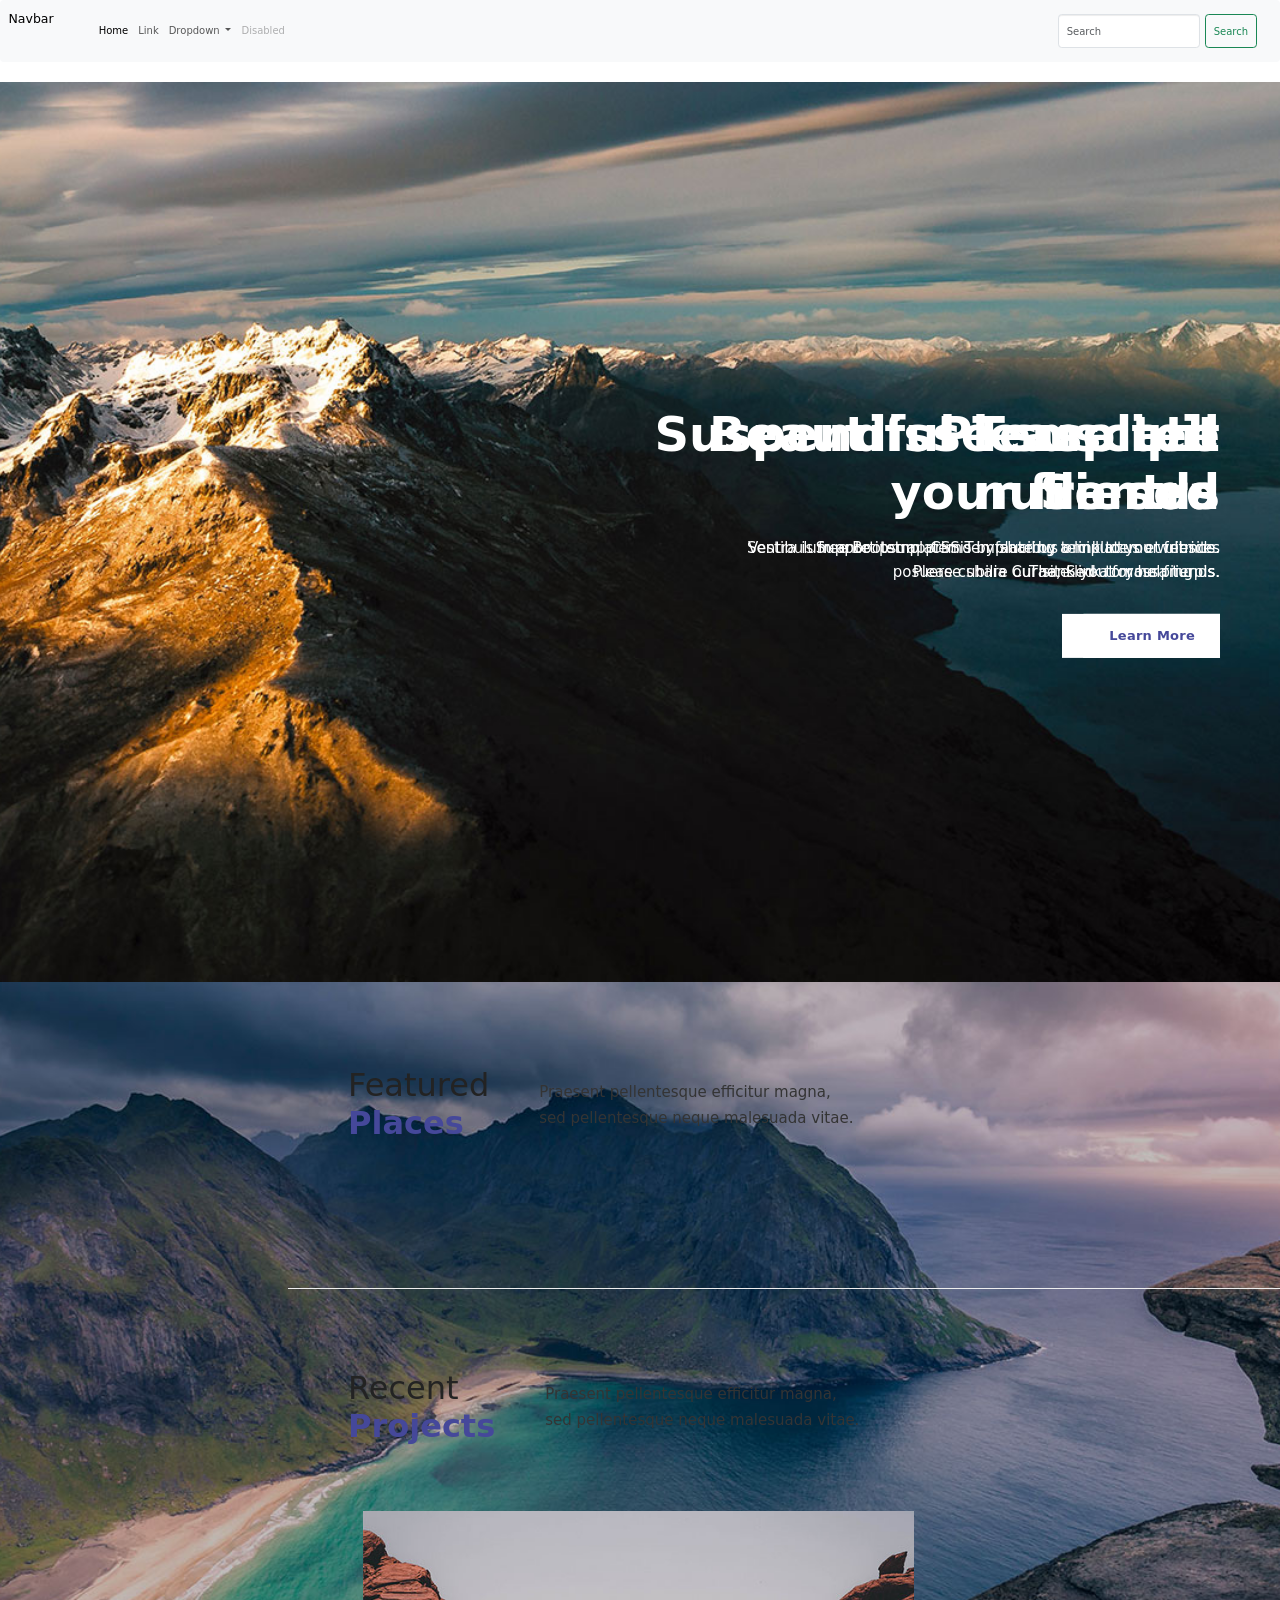
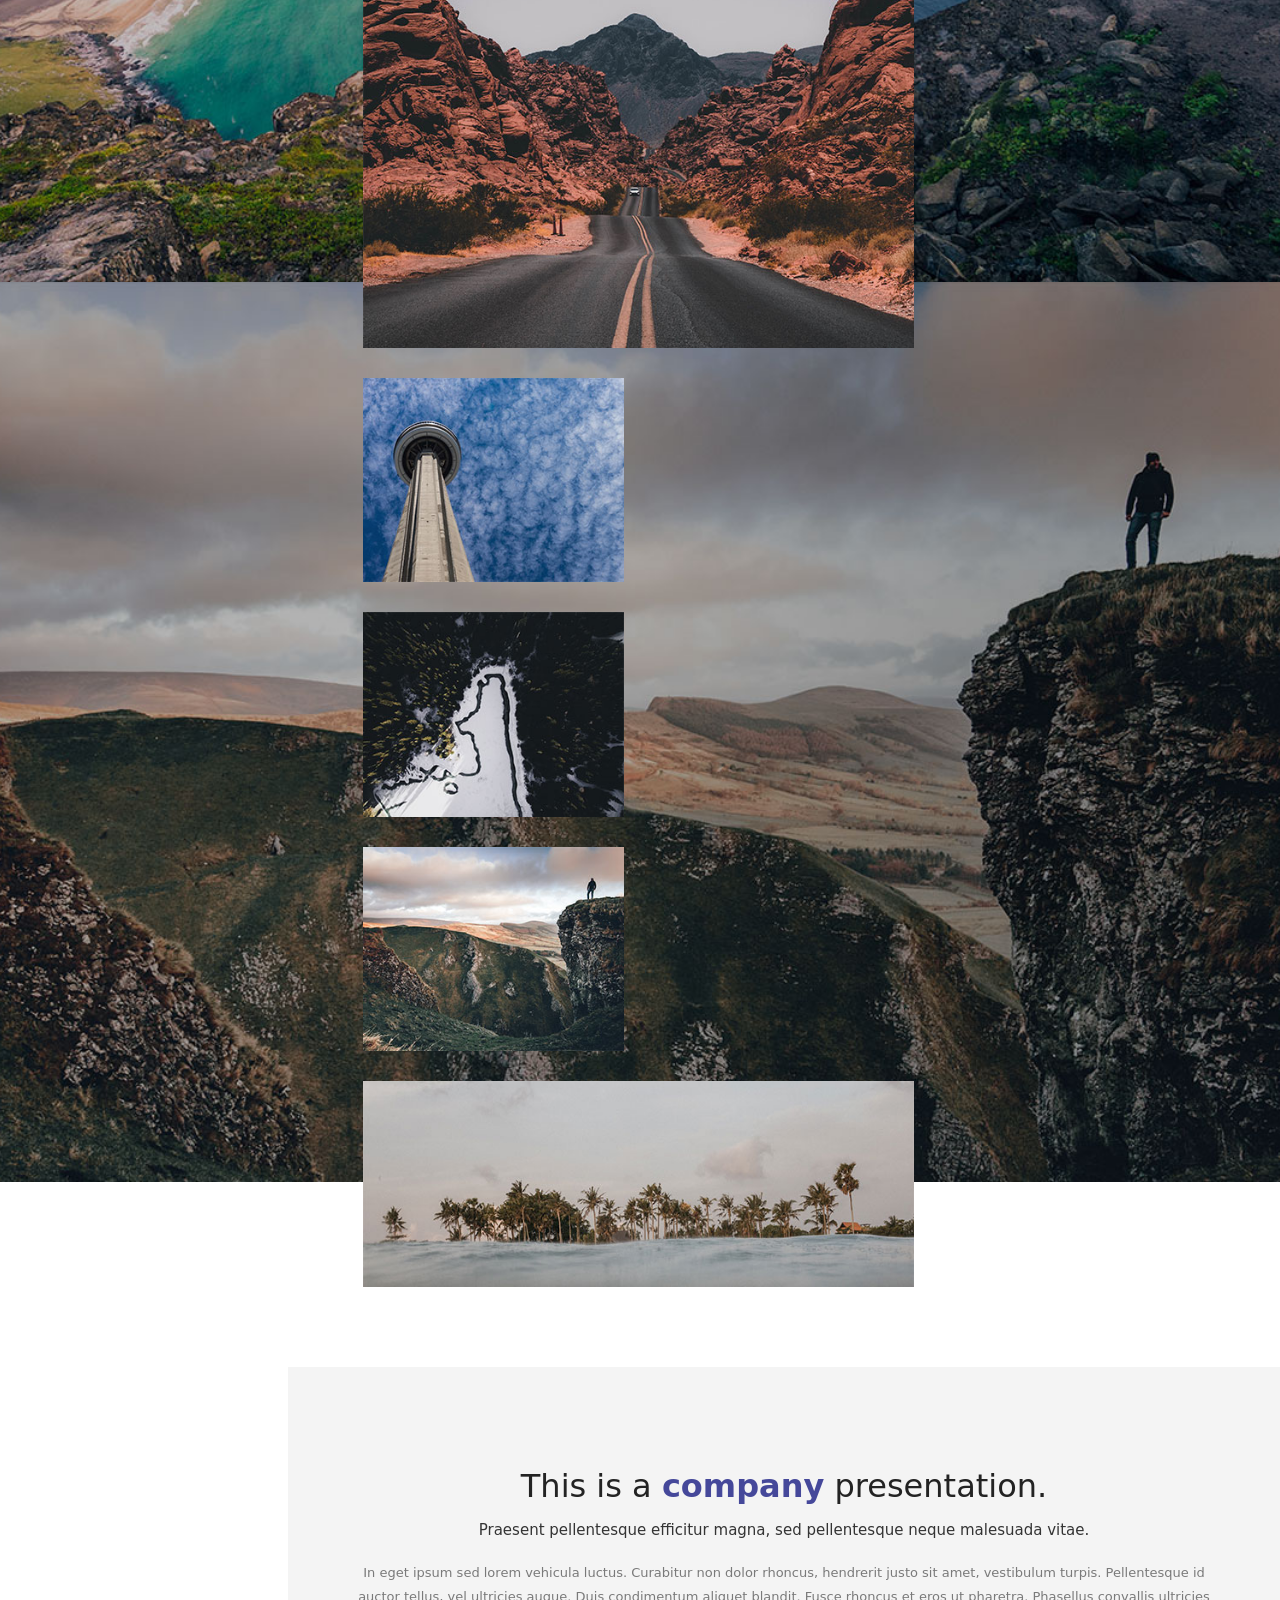
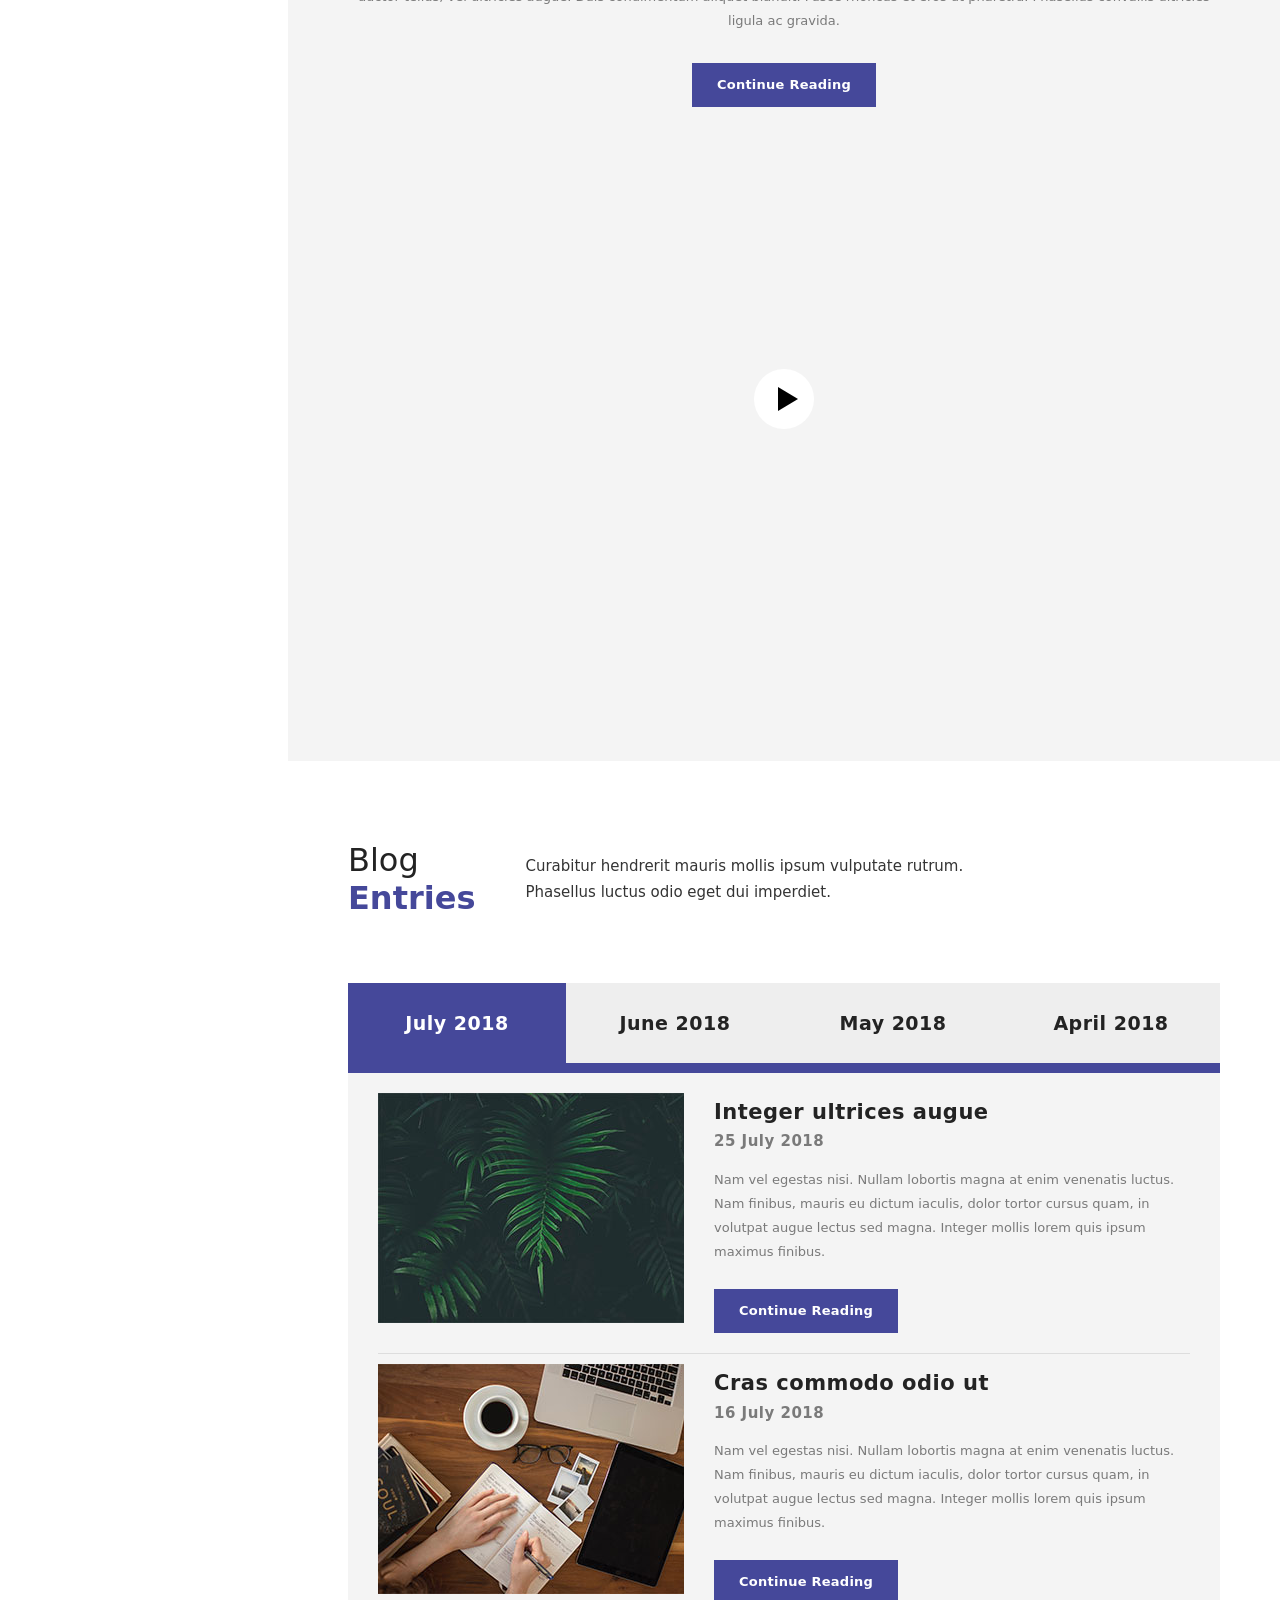
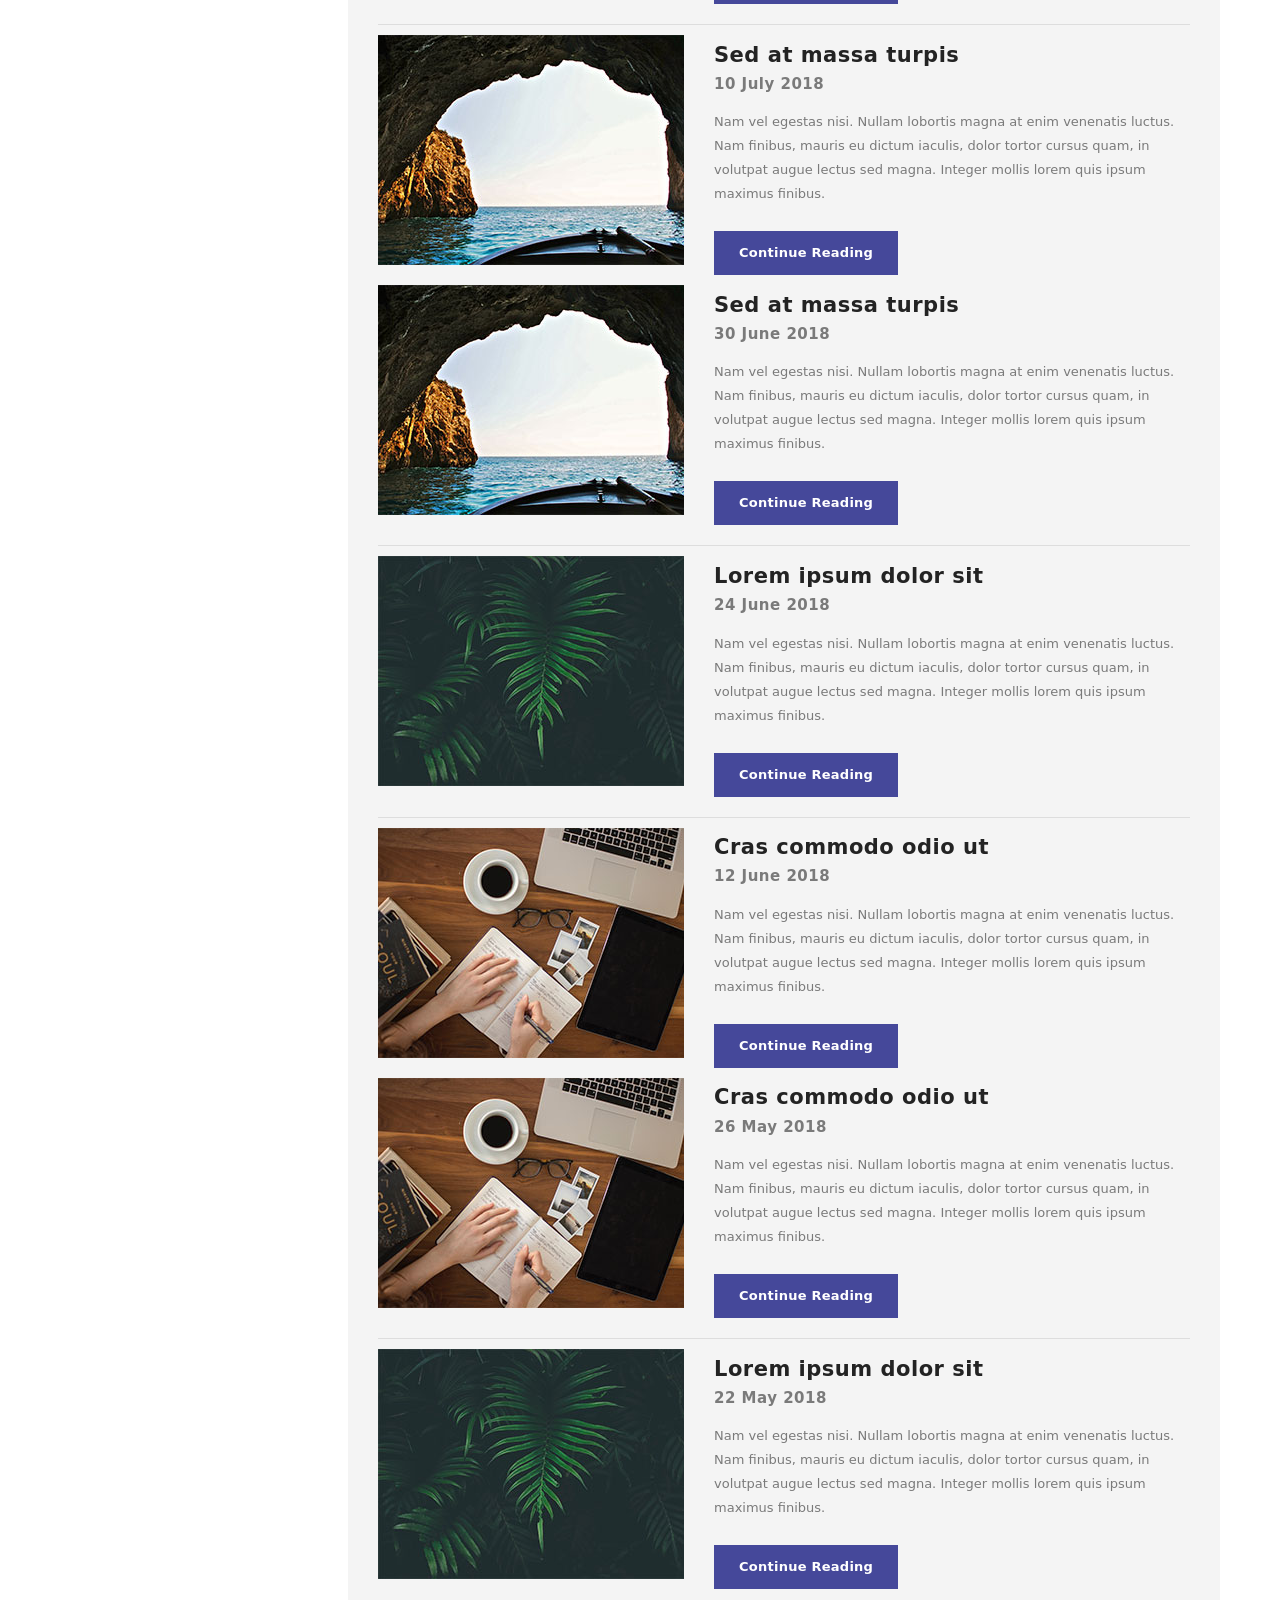
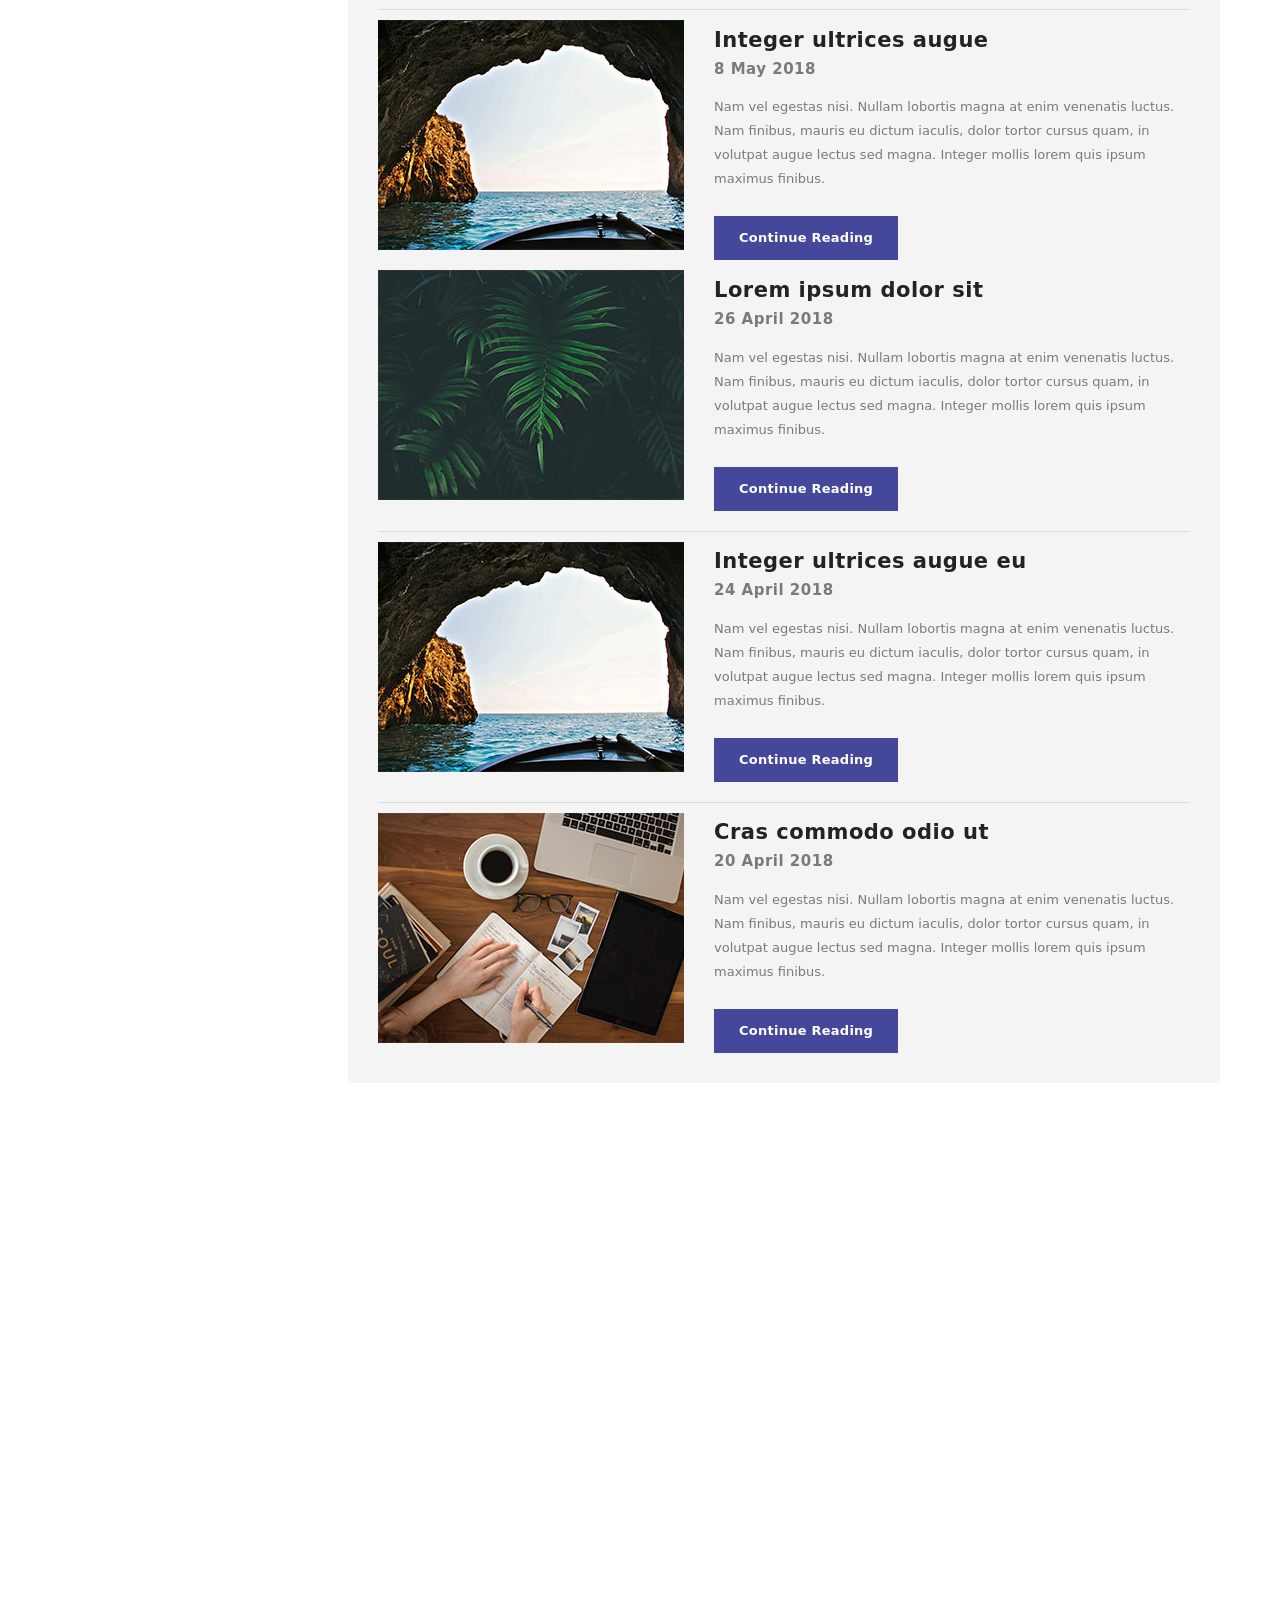
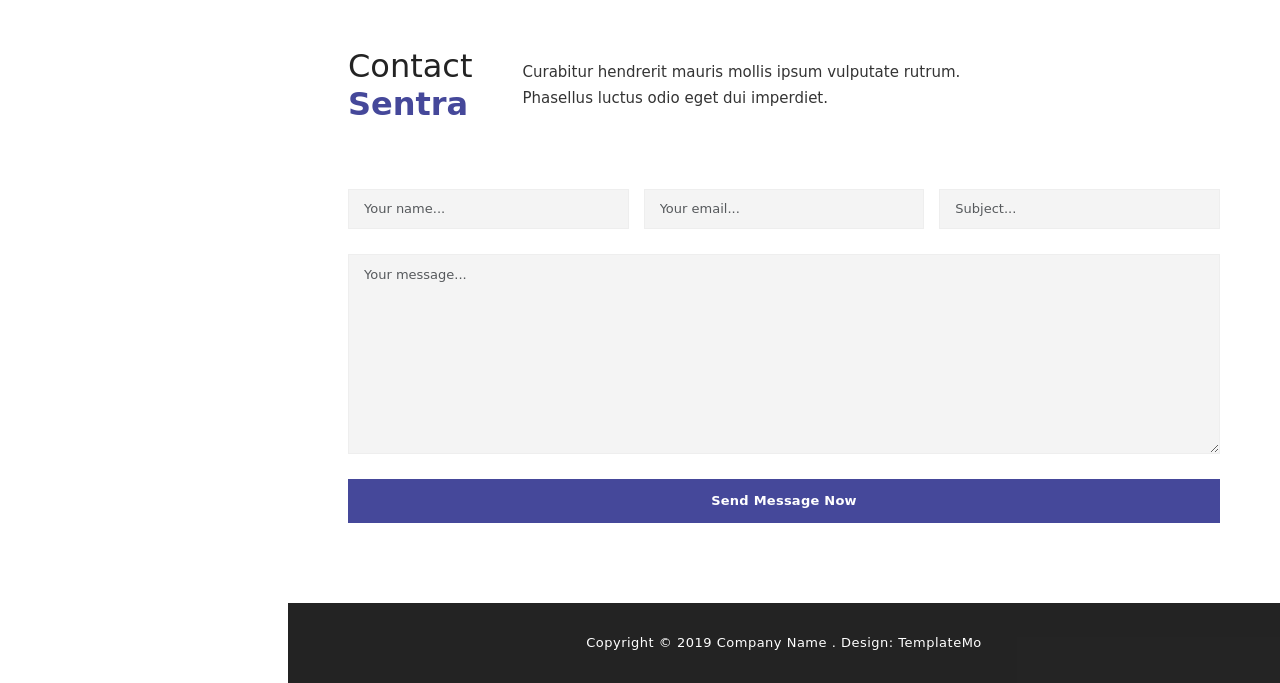
==== index.html @ 62119ff2 "new" ====
<!DOCTYPE html>
<html>
    <head>
        <meta charset="utf-8">
        <meta http-equiv="X-UA-Compatible" content="IE=edge,chrome=1">
        <title>Sentra MK THEME</title>
        <link rel="shortcut icon" href="./batman-6-16.ico" type="image/x-icon">
        <meta name="description" content="">
        <meta name="viewport" content="width=device-width, initial-scale=1">
        <link rel="apple-touch-icon" href="apple-touch-icon.png">

        <link rel="stylesheet" href="css/bootstrap.min.css">
        <link rel="stylesheet" href="css/bootstrap-theme.min.css">
        <link rel="stylesheet" href="css/fontAwesome.css">
        <link rel="stylesheet" href="css/light-box.css">
        <link rel="stylesheet" href="css/owl-carousel.css">
        <link rel="stylesheet" href="css/templatemo-style.css">

        <link href="https://fonts.googleapis.com/css?family=Open+Sans:300,400,600,700,800" rel="stylesheet">
        <link href="https://cdn.jsdelivr.net/npm/bootstrap@5.1.3/dist/css/bootstrap.min.css" rel="stylesheet" integrity="sha384-1BmE4kWBq78iYhFldvKuhfTAU6auU8tT94WrHftjDbrCEXSU1oBoqyl2QvZ6jIW3" crossorigin="anonymous">

        <script src="js/vendor/modernizr-2.8.3-respond-1.4.2.min.js"></script>
    </head>

<body>


    <nav class="navbar navbar-expand-lg navbar-light bg-light">
        <div class="container-fluid">
          <a class="navbar-brand" href="#">Navbar</a>
          <button class="navbar-toggler" type="button" data-bs-toggle="collapse" data-bs-target="#navbarSupportedContent" aria-controls="navbarSupportedContent" aria-expanded="false" aria-label="Toggle navigation">
            <span class="navbar-toggler-icon"></span>
          </button>
          <div class="collapse navbar-collapse" id="navbarSupportedContent">
            <ul class="navbar-nav me-auto mb-2 mb-lg-0">
              <li class="nav-item">
                <a class="nav-link active" aria-current="page" href="#">Home</a>
              </li>
              <li class="nav-item">
                <a class="nav-link" href="#">Link</a>
              </li>
              <li class="nav-item dropdown">
                <a class="nav-link dropdown-toggle" href="#" id="navbarDropdown" role="button" data-bs-toggle="dropdown" aria-expanded="false">
                  Dropdown
                </a>
                <ul class="dropdown-menu" aria-labelledby="navbarDropdown">
                  <li><a class="dropdown-item" href="#">Action</a></li>
                  <li><a class="dropdown-item" href="#">Another action</a></li>
                  <li><hr class="dropdown-divider"></li>
                  <li><a class="dropdown-item" href="#">Something else here</a></li>
                </ul>
              </li>
              <li class="nav-item">
                <a class="nav-link disabled">Disabled</a>
              </li>
            </ul>
            <form class="d-flex">
              <input class="form-control me-2" type="search" placeholder="Search" aria-label="Search">
              <button class="btn btn-outline-success" type="submit">Search</button>
            </form>
          </div>
        </div>
      </nav>

        <div class="slider">
            <div class="Modern-Slider content-section" id="top">
                <!-- Item -->
                <div class="item item-1">
                    <div class="img-fill">
                    <div class="image"></div>
                    <div class="info">
                        <div>
                          <h1>Beautiful Template<br>Sentra</h1>
                          <p>Sentra is free Bootstrap CSS Template by templatemo website.<br>
                          	Please share our site link to your friends.</p>
                          <div class="white-button button">
                              <a href="#featured">Discover More</a>
                          </div>
                        </div>
                        </div>
                    </div>
                </div>
                <!-- // Item -->
                <!-- Item -->
                <div class="item item-2">
                    <div class="img-fill">
                        <div class="image"></div>
                        <div class="info">
                        <div>
                          <h1>Please tell <br>your friends</h1>
                          <p>Support templatemo by sharing a link to your friends.
							<br>Thank you for helping us.</p>
                          
                          <div class="white-button button">
                              <a href="#featured">Share More</a>
                          </div>
                        </div>
                        </div>
                    </div>
                </div>
                <!-- // Item -->
                <!-- Item -->
                <div class="item item-3">
                    <div class="img-fill">
                        <div class="image"></div>
                        <div class="info">
                        <div>
                          <h1>Suspendisse suscipit<br>nulla sed</h1>
                          <p>Vestibulum ante ipsum primis in faucibus orci luctus et ultrices <br>posuere cubilia Curae; Sed at massa turpis.</p>
                          
                          <div class="white-button button">
                              <a href="#featured">Learn More</a>
                          </div>
                        </div>
                        </div>
                    </div>
                </div>
                <!-- // Item -->
            </div>
        </div>


        <div class="page-content">
            <section id="featured" class="content-section">
                <div class="section-heading">
                    <h1>Featured<br><em>Places</em></h1>
                    <p>Praesent pellentesque efficitur magna, 
                    <br>sed pellentesque neque malesuada vitae.</p>
                </div>
                <div class="section-content">
                    <div class="owl-carousel owl-theme">
                        <div class="item">
                            <div class="image">
                                <img src="img/featured_1.jpg" alt="">
                                <div class="featured-button button">
                                    <a href="#projects">Continue Reading</a>
                                </div>
                            </div>
                            <div class="text-content">
                                <h4>Lorem ipsum dolor</h4>
                                <span>Proin et sapien</span>
                                <p>#1 You are allowed to use Sentra Template for your business or client websites. You can use it for commercial or non-commercial or educational purposes.</p>
                            </div>
                        </div>
                        <div class="item">
                            <div class="image">
                                <img src="img/featured_2.jpg" alt="">
                                <div class="featured-button button">
                                    <a href="#projects">Continue Reading</a>
                                </div>
                            </div>
                            <div class="text-content">
                                <h4>Phasellus a lacus ac odio</h4>
                                <span>Maximus</span>
                                <p>#2 You are NOT allowed to re-distribute this on any template website. You <strong>can post</strong> a screenshot and a link back to original template page on your blog or site. Thank you.</p>
                            </div>
                        </div>
                        <div class="item">
                            <div class="image">
                                <img src="img/featured_3.jpg" alt="">
                                <div class="featured-button button">
                                    <a href="#projects">Continue Reading</a>
                                </div>
                            </div>
                            <div class="text-content">
                                <h4>Proin sit amet fringilla</h4>
                                <span>Vulputate</span>
                                <p>#3 Aliquam mollis lacus eget metus efficitur lobortis. Suspendisse libero lacus, accumsan vitae commodo tristique, luctus gravida metus.</p>
                            </div>
                        </div>
                        <div class="item">
                            <div class="image">
                                <img src="img/featured_2.jpg" alt="">
                                <div class="featured-button button">
                                    <a href="#projects">Continue Reading</a>
                                </div>
                            </div>
                            <div class="text-content">
                                <h4>In volutpat augue lectus</h4>
                                <span>Elementum</span>
                                <p>#4 Aliquam mollis lacus eget metus efficitur lobortis. Suspendisse libero lacus, accumsan vitae commodo tristique, luctus gravida metus.</p>
                            </div>
                        </div>
                        <div class="item">
                            <div class="image">
                                <img src="img/featured_1.jpg" alt="">
                                <div class="featured-button button">
                                    <a href="#projects">Continue Reading</a>
                                </div>
                            </div>
                            <div class="text-content">
                                <h4>Cras commodo odio</h4>
                                <span>Aliquam</span>
                                <p>#5 Mauris lacinia pretium libero, ut tincidunt lacus molestie ornare. Phasellus a facilisis erat. Praesent eleifend nibh mauris, quis sodales lorem convallis pulvinar.</p>
                            </div>
                        </div>
                        <div class="item">
                            <div class="image">
                                <img src="img/featured_3.jpg" alt="">
                                <div class="featured-button button">
                                    <a href="#projects">Continue Reading</a>
                                </div>
                            </div>
                            <div class="text-content">
                                <h4>Sed at massa turpis</h4>
                                <span>Curabitur</span>
                                <p>#6 Vestibulum tincidunt ornare ligula vel molestie. Curabitur hendrerit mauris mollis ipsum vulputate rutrum. Phasellus luctus odio eget dui imperdiet.</p>
                            </div>
                        </div>
                        <div class="item">
                            <div class="image">
                                <img src="img/featured_2.jpg" alt="">
                                <div class="featured-button button">
                                    <a href="#projects">Continue Reading</a>
                                </div>
                            </div>
                            <div class="text-content">
                                <h4>Aliquam mollis lacus</h4>
                                <span>Suspendisse</span>
                                <p>#7 Suspendisse suscipit nulla sed nisl fermentum, auctor suscipit nunc rhoncus. Proin faucibus metus diam, nec hendrerit purus pharetra in.</p>
                            </div>
                        </div>
                        <div class="item">
                            <div class="image">
                                <img src="img/featured_1.jpg" alt="">
                                <div class="featured-button button">
                                    <a href="#projects">Continue Reading</a>
                                </div>
                            </div>
                            <div class="text-content">
                                <h4>Mauris lacinia pretium</h4>
                                <span>Vestibulum</span>
                                <p>#8 Suspendisse suscipit nulla sed nisl fermentum, auctor suscipit nunc rhoncus. Proin faucibus metus diam, nec hendrerit purus pharetra in.</p>
                            </div>
                        </div>
                        <div class="item">
                            <div class="image">
                                <img src="img/featured_3.jpg" alt="">
                                <div class="featured-button button">
                                    <a href="#projects">Continue Reading</a>
                                </div>
                            </div>
                            <div class="text-content">
                                <h4>Proin sit amet fringilla erat</h4>
                                <span>Convallis</span>
                                <p>#9 Suspendisse suscipit nulla sed nisl fermentum, auctor suscipit nunc rhoncus. Proin faucibus metus diam, nec hendrerit purus pharetra in.</p>
                            </div>
                        </div>
                    </div>
                </div>
            </section>
            <section id="projects" class="content-section">
                <div class="section-heading">
                    <h1>Recent<br><em>Projects</em></h1>
                    <p>Praesent pellentesque efficitur magna, 
                    <br>sed pellentesque neque malesuada vitae.</p>
                </div>
                <div class="section-content">
                    <div class="masonry">
                        <div class="row">
                            <div class="item">
                                <div class="col-md-8">
                                    <a href="img/portfolio_big_1.jpg" data-lightbox="image"><img src="img/portfolio_1.jpg" alt="image 1"></a>
                                </div>
                            </div>
                            <div class="item second-item">
                                <div class="col-md-4">
                                    <a href="img/portfolio_big_2.jpg" data-lightbox="image"><img src="img/portfolio_2.jpg" alt="image 2"></a>
                                </div>
                            </div>
                            <div class="item">
                                <div class="col-md-4">
                                    <a href="img/portfolio_big_3.jpg" data-lightbox="image"><img src="img/portfolio_3.jpg" alt="image 3"></a>
                                </div>
                            </div>
                            <div class="item">
                                <div class="col-md-4">
                                    <a href="img/portfolio_big_4.jpg" data-lightbox="image"><img src="img/portfolio_4.jpg" alt="image 4"></a>
                                </div>
                            </div>
                            <div class="item">
                                <div class="col-md-8">
                                    <a href="img/portfolio_big_5.jpg" data-lightbox="image"><img src="img/portfolio_5.jpg" alt="image 5"></a>
                                </div>
                            </div>
                        </div>
                    </div>
                </div>            
            </section>
            <section id="video" class="content-section">
                <div class="row">
                    <div class="col-md-12">
                        <div class="section-heading">
                            <h1>This is a <em>company</em> presentation.</h1>
                            <p>Praesent pellentesque efficitur magna, sed pellentesque neque malesuada vitae.</p>
                        </div>
                        <div class="text-content">
                            <p>In eget ipsum sed lorem vehicula luctus. Curabitur non dolor rhoncus, hendrerit justo sit amet, vestibulum turpis. Pellentesque id auctor tellus, vel ultricies augue. Duis condimentum aliquet blandit. Fusce rhoncus et eros ut pharetra. Phasellus convallis ultricies ligula ac gravida.</p>
                        </div>
                        <div class="accent-button button">
                            <a href="#blog">Continue Reading</a>
                        </div>
                    </div>
                    <div class="col-md-12">
                        <div class="box-video">
                            <div class="bg-video" style="background-image: url(https://unsplash.imgix.net/photo-1425036458755-dc303a604201?fit=crop&fm=jpg&q=75&w=1000);">
                                <div class="bt-play">Play</div>
                            </div>
                            <div class="video-container">
                                <iframe width="100%" height="520" src="https://www.youtube.com/embed/j-_7Ub-Zkow?rel=0&amp;showinfo=0" frameborder="0" allowfullscreen="allowfullscreen"></iframe>
                            </div>
                        </div>
                    </div>
                </div>
            </section>
            <section id="blog" class="content-section">
                <div class="section-heading">
                    <h1>Blog<br><em>Entries</em></h1>
                    <p>Curabitur hendrerit mauris mollis ipsum vulputate rutrum. 
                    <br>Phasellus luctus odio eget dui imperdiet.</p>
                </div>
                <div class="section-content">
                    <div class="tabs-content">
                        <div class="wrapper">
                            <ul class="tabs clearfix" data-tabgroup="first-tab-group">
                              <li><a href="#tab1" class="active">July 2018</a></li>
                              <li><a href="#tab2">June 2018</a></li>
                              <li><a href="#tab3">May 2018</a></li>
                              <li><a href="#tab4">April 2018</a></li>
                            </ul>
                            <section id="first-tab-group" class="tabgroup">
                                <div id="tab1">
                                    <ul>
                                        <li>
                                            <div class="item">
                                                <img src="img/blog_1.jpg" alt="">
                                                <div class="text-content">
                                                    <h4>Integer ultrices augue</h4>
                                                    <span>25 July 2018</span>
                                                    <p>Nam vel egestas nisi. Nullam lobortis magna at enim venenatis luctus. Nam finibus, mauris eu dictum iaculis, dolor tortor cursus quam, in volutpat augue lectus sed magna. Integer mollis lorem quis ipsum maximus finibus.</p>
                                                    
                                                    <div class="accent-button button">
                                                        <a href="#contact">Continue Reading</a>
                                                    </div>
                                                </div>
                                            </div>
                                        </li>
                                        <li>
                                            <div class="item">
                                                <img src="img/blog_2.jpg" alt="">
                                                <div class="text-content">
                                                    <h4>Cras commodo odio ut</h4>
                                                    <span>16 July 2018</span>
                                                    <p>Nam vel egestas nisi. Nullam lobortis magna at enim venenatis luctus. Nam finibus, mauris eu dictum iaculis, dolor tortor cursus quam, in volutpat augue lectus sed magna. Integer mollis lorem quis ipsum maximus finibus.</p>
                                                    
                                                    <div class="accent-button button">
                                                        <a href="#contact">Continue Reading</a>
                                                    </div>
                                                </div>
                                            </div>
                                        </li>
                                        <li>
                                            <div class="item">
                                                <img src="img/blog_3.jpg" alt="">
                                                <div class="text-content">
                                                    <h4>Sed at massa turpis</h4>
                                                    <span>10 July 2018</span>
                                                    <p>Nam vel egestas nisi. Nullam lobortis magna at enim venenatis luctus. Nam finibus, mauris eu dictum iaculis, dolor tortor cursus quam, in volutpat augue lectus sed magna. Integer mollis lorem quis ipsum maximus finibus.</p>
                                                    
                                                    <div class="accent-button button">
                                                        <a href="#contact">Continue Reading</a>
                                                    </div>
                                                </div>
                                            </div>
                                        </li>
                                    </ul>
                                </div>
                                <div id="tab2">
                                    <ul>
                                        <li>
                                            <div class="item">
                                                <img src="img/blog_3.jpg" alt="">
                                                <div class="text-content">
                                                    <h4>Sed at massa turpis</h4>
                                                    <span>30 June 2018</span>
                                                    <p>Nam vel egestas nisi. Nullam lobortis magna at enim venenatis luctus. Nam finibus, mauris eu dictum iaculis, dolor tortor cursus quam, in volutpat augue lectus sed magna. Integer mollis lorem quis ipsum maximus finibus.</p>
                                                    
                                                    <div class="accent-button button">
                                                        <a href="#contact">Continue Reading</a>
                                                    </div>
                                                </div>
                                            </div>
                                        </li>
                                        <li>
                                            <div class="item">
                                                <img src="img/blog_1.jpg" alt="">
                                                <div class="text-content">
                                                    <h4>Lorem ipsum dolor sit</h4>
                                                    <span>24 June 2018</span>
                                                    <p>Nam vel egestas nisi. Nullam lobortis magna at enim venenatis luctus. Nam finibus, mauris eu dictum iaculis, dolor tortor cursus quam, in volutpat augue lectus sed magna. Integer mollis lorem quis ipsum maximus finibus.</p>
                                                    
                                                    <div class="accent-button button">
                                                        <a href="#contact">Continue Reading</a>
                                                    </div>
                                                </div>
                                            </div>
                                        </li>
                                        <li>
                                            <div class="item">
                                                <img src="img/blog_2.jpg" alt="">
                                                <div class="text-content">
                                                    <h4>Cras commodo odio ut</h4>
                                                    <span>12 June 2018</span>
                                                    <p>Nam vel egestas nisi. Nullam lobortis magna at enim venenatis luctus. Nam finibus, mauris eu dictum iaculis, dolor tortor cursus quam, in volutpat augue lectus sed magna. Integer mollis lorem quis ipsum maximus finibus.</p>
                                                    
                                                    <div class="accent-button button">
                                                        <a href="#contact">Continue Reading</a>
                                                    </div>
                                                </div>
                                            </div>
                                        </li>
                                    </ul>
                                </div>
                                <div id="tab3">
                                    <ul>
                                        <li>
                                            <div class="item">
                                                <img src="img/blog_2.jpg" alt="">
                                                <div class="text-content">
                                                    <h4>Cras commodo odio ut</h4>
                                                    <span>26 May 2018</span>
                                                    <p>Nam vel egestas nisi. Nullam lobortis magna at enim venenatis luctus. Nam finibus, mauris eu dictum iaculis, dolor tortor cursus quam, in volutpat augue lectus sed magna. Integer mollis lorem quis ipsum maximus finibus.</p>
                                                    
                                                    <div class="accent-button button">
                                                        <a href="#contact">Continue Reading</a>
                                                    </div>
                                                </div>
                                            </div>
                                        </li>
                                        <li>
                                            <div class="item">
                                                <img src="img/blog_1.jpg" alt="">
                                                <div class="text-content">
                                                    <h4>Lorem ipsum dolor sit</h4>
                                                    <span>22 May 2018</span>
                                                    <p>Nam vel egestas nisi. Nullam lobortis magna at enim venenatis luctus. Nam finibus, mauris eu dictum iaculis, dolor tortor cursus quam, in volutpat augue lectus sed magna. Integer mollis lorem quis ipsum maximus finibus.</p>
                                                    
                                                    <div class="accent-button button">
                                                        <a href="#contact">Continue Reading</a>
                                                    </div>
                                                </div>
                                            </div>
                                        </li>
                                        <li>
                                            <div class="item">
                                                <img src="img/blog_3.jpg" alt="">
                                                <div class="text-content">
                                                    <h4>Integer ultrices augue</h4>
                                                    <span>8 May 2018</span>
                                                    <p>Nam vel egestas nisi. Nullam lobortis magna at enim venenatis luctus. Nam finibus, mauris eu dictum iaculis, dolor tortor cursus quam, in volutpat augue lectus sed magna. Integer mollis lorem quis ipsum maximus finibus.</p>
                                                    
                                                    <div class="accent-button button">
                                                        <a href="#contact">Continue Reading</a>
                                                    </div>
                                                </div>
                                            </div>
                                        </li>
                                    </ul>
                                </div>
                                <div id="tab4">
                                    <ul>
                                        <li>
                                            <div class="item">
                                                <img src="img/blog_1.jpg" alt="">
                                                <div class="text-content">
                                                    <h4>Lorem ipsum dolor sit</h4>
                                                    <span>26 April 2018</span>
                                                    <p>Nam vel egestas nisi. Nullam lobortis magna at enim venenatis luctus. Nam finibus, mauris eu dictum iaculis, dolor tortor cursus quam, in volutpat augue lectus sed magna. Integer mollis lorem quis ipsum maximus finibus.</p>
                                                    
                                                    <div class="accent-button button">
                                                        <a href="#contact">Continue Reading</a>
                                                    </div>
                                                </div>
                                            </div>
                                        </li>                                
                                        <li>
                                            <div class="item">
                                                <img src="img/blog_3.jpg" alt="">
                                                <div class="text-content">
                                                    <h4>Integer ultrices augue eu</h4>
                                                    <span>24 April 2018</span>
                                                    <p>Nam vel egestas nisi. Nullam lobortis magna at enim venenatis luctus. Nam finibus, mauris eu dictum iaculis, dolor tortor cursus quam, in volutpat augue lectus sed magna. Integer mollis lorem quis ipsum maximus finibus.</p>
                                                    
                                                    <div class="accent-button button">
                                                        <a href="#contact">Continue Reading</a>
                                                    </div>
                                                </div>
                                            </div>
                                        </li>
                                        <li>
                                            <div class="item">
                                                <img src="img/blog_2.jpg" alt="">
                                                <div class="text-content">
                                                    <h4>Cras commodo odio ut</h4>
                                                    <span>20 April 2018</span>
                                                    <p>Nam vel egestas nisi. Nullam lobortis magna at enim venenatis luctus. Nam finibus, mauris eu dictum iaculis, dolor tortor cursus quam, in volutpat augue lectus sed magna. Integer mollis lorem quis ipsum maximus finibus.</p>
                                                    
                                                    <div class="accent-button button">
                                                        <a href="#contact">Continue Reading</a>
                                                    </div>
                                                </div>
                                            </div>
                                        </li>
                                    </ul>
                                </div>
                            </section> 
                        </div>
                    </div>
                </div>
            </section>
            <section id="contact" class="content-section">
                <div id="map">
                
                	<!-- How to change your own map point
                           1. Go to Google Maps
                           2. Click on your location point
                           3. Click "Share" and choose "Embed map" tab
                           4. Copy only URL and paste it within the src="" field below
                    -->
                    <iframe src="https://www.google.com/maps/embed?pb=!1m18!1m12!1m3!1d1197183.8373802372!2d-1.9415093691103689!3d6.781986417238027!2m3!1f0!2f0!3f0!3m2!1i1024!2i768!4f13.1!3m3!1m2!1s0xfdb96f349e85efd%3A0xb8d1e0b88af1f0f5!2sKumasi+Central+Market!5e0!3m2!1sen!2sth!4v1532967884907" width="100%" height="400px" frameborder="0" style="border:0" allowfullscreen></iframe>
                </div>
                <div id="contact-content">
                    <div class="section-heading">
                        <h1>Contact<br><em>Sentra</em></h1>
                        <p>Curabitur hendrerit mauris mollis ipsum vulputate rutrum. 
                        <br>Phasellus luctus odio eget dui imperdiet.</p>
                        
                    </div>
                    <div class="section-content">
                        <form id="contact" action="#" method="post">
                            <div class="row">
                                <div class="col-md-4">
                                  <fieldset>
                                    <input name="name" type="text" class="form-control" id="name" placeholder="Your name..." required="">
                                  </fieldset>
                                </div>
                                <div class="col-md-4">
                                  <fieldset>
                                    <input name="email" type="email" class="form-control" id="email" placeholder="Your email..." required="">
                                  </fieldset>
                                </div>
                                 <div class="col-md-4">
                                  <fieldset>
                                    <input name="subject" type="text" class="form-control" id="subject" placeholder="Subject..." required="">
                                  </fieldset>
                                </div>
                                <div class="col-md-12">
                                  <fieldset>
                                    <textarea name="message" rows="6" class="form-control" id="message" placeholder="Your message..." required=""></textarea>
                                  </fieldset>
                                </div>
                                <div class="col-md-12">
                                  <fieldset>
                                    <button type="submit" id="form-submit" class="btn">Send Message Now</button>
                                  </fieldset>
                                </div>
                            </div>
                        </form>
                    </div>
                </div>
            </section>
            <section class="footer">
                <p>Copyright &copy; 2019 Company Name 
                
                . Design: TemplateMo</p>
            </section>
        </div>

    <script src="https://ajax.googleapis.com/ajax/libs/jquery/1.11.2/jquery.min.js"></script>
    <script>window.jQuery || document.write('<script src="js/vendor/jquery-1.11.2.min.js"><\/script>')</script>

    <script src="js/vendor/bootstrap.min.js"></script>
    
    <script src="js/plugins.js"></script>
    <script src="js/main.js"></script>

    <script>
        // Hide Header on on scroll down
        var didScroll;
        var lastScrollTop = 0;
        var delta = 5;
        var navbarHeight = $('header').outerHeight();

        $(window).scroll(function(event){
            didScroll = true;
        });

        setInterval(function() {
            if (didScroll) {
                hasScrolled();
                didScroll = false;
            }
        }, 250);

        function hasScrolled() {
            var st = $(this).scrollTop();
            
            // Make sure they scroll more than delta
            if(Math.abs(lastScrollTop - st) <= delta)
                return;
            
            // If they scrolled down and are past the navbar, add class .nav-up.
            // This is necessary so you never see what is "behind" the navbar.
            if (st > lastScrollTop && st > navbarHeight){
                // Scroll Down
                $('header').removeClass('nav-down').addClass('nav-up');
            } else {
                // Scroll Up
                if(st + $(window).height() < $(document).height()) {
                    $('header').removeClass('nav-up').addClass('nav-down');
                }
            }
            
            lastScrollTop = st;
        }
    </script>

    <script src="http://ajax.googleapis.com/ajax/libs/jquery/1.10.2/jquery.min.js" type="text/javascript"></script>

</body>


</html>

</html>
---- css/light-box.css ----
/* LIGHT BOX */

body:after {
  content: url(../img/close.png) url(../img/loading.gif) url(../img/prev.png) url(../img/next.png);
  display: none;
}

body.lb-disable-scrolling {
  overflow: hidden;
}

.lightboxOverlay {
  position: absolute;
  top: 0;
  left: 0;
  z-index: 99999;
  background-color: black;
  filter: progid:DXImageTransform.Microsoft.Alpha(Opacity=80);
  opacity: 0.8;
  display: none;
}

.lightbox {
  position: absolute;
  margin-top: 0%;
  left: 0;
  width: 100%;
  z-index: 100000;
  text-align: center;
  line-height: 0;
  font-weight: normal;
}

.lightbox .lb-image {
  display: block;
  height: auto;
  max-width: inherit;
  max-height: none;
  border-radius: 5px;

  /* Image border */
  border: 10px solid white;
}

.lightbox a img {
  border: none;
}

.lb-outerContainer {
  position: relative;
  *zoom: 1;
  width: 250px;
  height: 250px;
  margin: 0 auto;
  border-radius: 4px;

  /* Background color behind image.
     This is visible during transitions. */
  background-color: white;
}

.lb-outerContainer:after {
  content: "";
  display: table;
  clear: both;
}

.lb-loader {
  position: absolute;
  top: 43%;
  left: 0;
  height: 25%;
  width: 100%;
  text-align: center;
  line-height: 0;
}

.lb-cancel {
  display: block;
  width: 32px;
  height: 32px;
  margin: 0 auto;
  background: url(../img/loading.gif) no-repeat;
}

.lb-nav {
  position: absolute;
  top: 0;
  left: 0;
  height: 100%;
  width: 100%;
  z-index: 10;
}

.lb-container > .nav {
  left: 0;
}

.lb-nav a {
  outline: none;
  background-image: url('[data-uri]');
}

.lb-prev, .lb-next {
  height: 100%;
  cursor: pointer;
  display: block;
}

.lb-nav a.lb-prev {
  width: 34%;
  left: 0;
  float: left;
  background: url(../img/prev.png) left 48% no-repeat;
  filter: progid:DXImageTransform.Microsoft.Alpha(Opacity=0);
  opacity: 0;
  -webkit-transition: opacity 0.6s;
  -moz-transition: opacity 0.6s;
  -o-transition: opacity 0.6s;
  transition: opacity 0.6s;
}

.lb-nav a.lb-prev:hover {
  filter: progid:DXImageTransform.Microsoft.Alpha(Opacity=100);
  opacity: 1;
}

.lb-nav a.lb-next {
  width: 64%;
  right: 0;
  float: right;
  background: url(../img/next.png) right 48% no-repeat;
  filter: progid:DXImageTransform.Microsoft.Alpha(Opacity=0);
  opacity: 0;
  -webkit-transition: opacity 0.6s;
  -moz-transition: opacity 0.6s;
  -o-transition: opacity 0.6s;
  transition: opacity 0.6s;
}

.lb-nav a.lb-next:hover {
  filter: progid:DXImageTransform.Microsoft.Alpha(Opacity=100);
  opacity: 1;
}

.lb-dataContainer {
  margin: 0 auto;
  padding-top: 5px;
  *zoom: 1;
  width: 100%;
  -moz-border-radius-bottomleft: 4px;
  -webkit-border-bottom-left-radius: 4px;
  border-bottom-left-radius: 4px;
  -moz-border-radius-bottomright: 4px;
  -webkit-border-bottom-right-radius: 4px;
  border-bottom-right-radius: 4px;
}

.lb-dataContainer:after {
  content: "";
  display: table;
  clear: both;
}

.lb-data {
  padding: 0 4px;
  color: #ccc;
}

.lb-data .lb-details {
  width: 85%;
  float: left;
  text-align: left;
  line-height: 1.1em;
}

.lb-data .lb-caption {
  font-size: 13px;
  font-weight: bold;
  line-height: 1em;
}

.lb-data .lb-caption a {
  color: #4ae;
}

.lb-data .lb-number {
  margin-top: 15px;
  display: block;
  clear: left;
  padding-bottom: 1em;
  font-size: 13px;
  color: #999999;
}

.lb-data .lb-close {
  display: block;
  float: right;
  width: 30px;
  height: 30px;
  background: url(../img/close.png) top right no-repeat;
  text-align: right;
  outline: none;
  filter: progid:DXImageTransform.Microsoft.Alpha(Opacity=70);
  opacity: 0.7;
  -webkit-transition: opacity 0.2s;
  -moz-transition: opacity 0.2s;
  -o-transition: opacity 0.2s;
  transition: opacity 0.2s;
}

.lb-data .lb-close:hover {
  cursor: pointer;
  filter: progid:DXImageTransform.Microsoft.Alpha(Opacity=100);
  opacity: 1;
}
---- css/owl-carousel.css ----
/**
 * Owl Carousel v2.3.1
 * Copyright 2013-2018 David Deutsch
 * Licensed under: SEE LICENSE IN https://github.com/OwlCarousel2/OwlCarousel2/blob/master/LICENSE
 */
/*
 *  Owl Carousel - Core
 */
.owl-carousel {
  display: none;
  width: 100%;
  -webkit-tap-highlight-color: transparent;
  /* position relative and z-index fix webkit rendering fonts issue */
  position: relative;
  z-index: 1; }
  .owl-carousel .owl-stage {
    position: relative;
    -ms-touch-action: pan-Y;
    touch-action: manipulation;
    -moz-backface-visibility: hidden;
    /* fix firefox animation glitch */ }
  .owl-carousel .owl-stage:after {
    content: ".";
    display: block;
    clear: both;
    visibility: hidden;
    line-height: 0;
    height: 0; }
  .owl-carousel .owl-stage-outer {
    position: relative;
    overflow: hidden;
    /* fix for flashing background */
    -webkit-transform: translate3d(0px, 0px, 0px); }
  .owl-carousel .owl-wrapper,
  .owl-carousel .owl-item {
    -webkit-backface-visibility: hidden;
    -moz-backface-visibility: hidden;
    -ms-backface-visibility: hidden;
    -webkit-transform: translate3d(0, 0, 0);
    -moz-transform: translate3d(0, 0, 0);
    -ms-transform: translate3d(0, 0, 0); }
  .owl-carousel .owl-item {
    position: relative;
    min-height: 1px;
    float: left;
    -webkit-backface-visibility: hidden;
    -webkit-tap-highlight-color: transparent;
    -webkit-touch-callout: none; }
  .owl-carousel .owl-item img {
    display: block;
    width: 100%; }
  .owl-carousel .owl-nav.disabled,
  .owl-carousel .owl-dots.disabled {
    display: none; }
  .owl-carousel .owl-nav .owl-prev,
  .owl-carousel .owl-nav .owl-next,
  .owl-carousel .owl-dot {
    cursor: pointer;
    cursor: hand;
    -webkit-user-select: none;
    -khtml-user-select: none;
    -moz-user-select: none;
    -ms-user-select: none;
    user-select: none; }
  .owl-carousel .owl-nav button.owl-prev,
  .owl-carousel .owl-nav button.owl-next,
  .owl-carousel button.owl-dot {
    background: none;
    color: inherit;
    border: none;
    padding: 0 !important;
    font: inherit; }
  .owl-carousel.owl-loaded {
    display: block; }
  .owl-carousel.owl-loading {
    opacity: 0;
    display: block; }
  .owl-carousel.owl-hidden {
    opacity: 0; }
  .owl-carousel.owl-refresh .owl-item {
    visibility: hidden; }
  .owl-carousel.owl-drag .owl-item {
    -ms-touch-action: none;
        touch-action: none;
    -webkit-user-select: none;
    -moz-user-select: none;
    -ms-user-select: none;
    user-select: none; }
  .owl-carousel.owl-grab {
    cursor: move;
    cursor: grab; }
  .owl-carousel.owl-rtl {
    direction: rtl; }
  .owl-carousel.owl-rtl .owl-item {
    float: right; }

/* No Js */
.no-js .owl-carousel {
  display: block; }

/*
 *  Owl Carousel - Animate Plugin
 */
.owl-carousel .animated {
  animation-duration: 1000ms;
  animation-fill-mode: both; }

.owl-carousel .owl-animated-in {
  z-index: 0; }

.owl-carousel .owl-animated-out {
  z-index: 1; }

.owl-carousel .fadeOut {
  animation-name: fadeOut; }

@keyframes fadeOut {
  0% {
    opacity: 1; }
  100% {
    opacity: 0; } }

/*
 * 	Owl Carousel - Auto Height Plugin
 */
.owl-height {
  transition: height 500ms ease-in-out; }

/*
 * 	Owl Carousel - Lazy Load Plugin
 */
.owl-carousel .owl-item .owl-lazy {
  opacity: 0;
  transition: opacity 400ms ease; }

.owl-carousel .owl-item img.owl-lazy {
  transform-style: preserve-3d; }

/*
 * 	Owl Carousel - Video Plugin
 */
.owl-carousel .owl-video-wrapper {
  position: relative;
  height: 100%;
  background: #000; }

.owl-carousel .owl-video-play-icon {
  position: absolute;
  height: 80px;
  width: 80px;
  left: 50%;
  top: 50%;
  margin-left: -40px;
  margin-top: -40px;
  background: url("owl.video.play.png") no-repeat;
  cursor: pointer;
  z-index: 1;
  -webkit-backface-visibility: hidden;
  transition: transform 100ms ease; }

.owl-carousel .owl-video-play-icon:hover {
  -ms-transform: scale(1.3, 1.3);
      transform: scale(1.3, 1.3); }

.owl-carousel .owl-video-playing .owl-video-tn,
.owl-carousel .owl-video-playing .owl-video-play-icon {
  display: none; }

.owl-carousel .owl-video-tn {
  opacity: 0;
  height: 100%;
  background-position: center center;
  background-repeat: no-repeat;
  background-size: contain;
  transition: opacity 400ms ease; }

.owl-carousel .owl-video-frame {
  position: relative;
  z-index: 1;
  height: 100%;
  width: 100%; }
---- css/templatemo-style.css ----
/* 

Sentra Template

https://templatemo.com/tm-518-sentra

*/

body {
  font-family: 'Open Sans', sans-serif;
}

.div3:hover { background-color: #435fa1; }


p {
  font-size: 13px;
  color: #7a7a7a;
  line-height: 24px;
}

.page-content {
  width: 77.5%;
  float: right;
}

.content-section {
  padding-top: 80px;
  position: relative;
  width: 100%;
  display: inline-block;
  height: auto;
  left: 50%;
  text-align: center;
  -webkit-transform: translateX(-50%);
  -moz-transform: translateX(-50%);
  -ms-transform: translateX(-50%);
  -o-transform: translateX(-50%);
  transform: translateX(-50%);
}

.section-heading {
  text-align: left;
  position: relative;
  margin-bottom: 60px;
}

.section-heading h1 {
  margin-top: 0px;
  font-size: 32px;
  color: #232323;
  display: inline-block;
  margin-right: 50px;
}

.section-heading em {
  font-style: normal;
  font-weight: 700;
  color: #45489a;
}

.section-heading p {
  display: inline-block;
  font-size: 15px;
  line-height: 26px;
  color: #343434;
  position: absolute;
  top: 12.5px;
}

.white-button a {
  font-size: 13px;
  font-weight: 600;
  color: #45489a;
  text-transform: capitalize;
  background-color: #fff;
  display: inline-block;
  height: 44px;
  line-height: 44px;
  padding: 0px 25px;
  letter-spacing: 0.25px;
  text-decoration: none;
  transition: all 0.3s;
}

.white-button a:hover {
  background-color: #45489a;
  color: #fff;
}

.accent-button a {
  font-size: 13px;
  font-weight: 600;
  color: #fff;
  text-transform: capitalize;
  background-color: #45489a;
  display: inline-block;
  height: 44px;
  line-height: 44px;
  padding: 0px 25px;
  letter-spacing: 0.25px;
  text-decoration: none;
  transition: all 0.3s;
}

.accent-button a:hover {
  background-color: #fff;
  color: #45489a;
}

/* Slider Style */

.slider .content-section {
  padding-top: 0px;
  min-width: 100%;
  min-height: 100vh;
  width: 100%;
  height: 100vh;
  text-align: center;
}

.slider p a {
	color: #FFF;
}
.slider p a:hover {
	color: #FF0;
	text-decoration: none;
}

.Modern-Slider .info {
  text-align: right;
  position: absolute;
  z-index: 10;
  top: 50%;
  right: 60px;
  -webkit-transform: translateY(-50%);
  -moz-transform: translateY(-50%);
  -ms-transform: translateY(-50%);
  -o-transform: translateY(-50%);
  transform: translateY(-50%);
  display: inline-block;
}

.Modern-Slider .info h1 {
  margin-top: 0px;
  margin-bottom: 15px;
  font-size: 48px;
  color: #fff;
  font-weight: 700;
}

.Modern-Slider .info p {
  font-size: 15px;
  color: #fff;
}

.Modern-Slider .info .white-button {
  margin-top: 30px;
}

.Modern-Slider .info .white-button a:focus {
  outline: none;
}

.Modern-Slider .slick-dots {
  opacity: 0;
}

.Modern-Slider .NextArrow{
  outline: none;
  display: none;
  position:absolute;
  top:60px;
  right:60px;
  width:50px;
  height:50px;
  background:rgba(0,0,0,.50);
  border:0 none;
  margin-top:-22.5px;
  text-align:center;
  font:32px/50px FontAwesome;
  color:#FFF;
  z-index:5;
}

.Modern-Slider .NextArrow:before{content:'\f105';}

.Modern-Slider .PrevArrow{
  outline: none;
  position:absolute;
  top:60px;
  right: 120px;
  width:50px;
  height:50px;
  background:rgba(0,0,0,.50);
  border:0 none;
  margin-top:-22.5px;
  text-align:center;
  font:32px/50px FontAwesome;
  color:#FFF;
  z-index:5;
}

.Modern-Slider .item .image {
  width: 100%;
  height: 100vh;
  background-position: center center;
  background-size: cover;
  display: block;
}

.Modern-Slider .item-1 .image {
  background-image: url(../img/slide_1.jpg);
}

.Modern-Slider .item-2 .image {
  background-image: url(../img/slide_2.jpg);
}

.Modern-Slider .item-3 .image {
  background-image: url(../img/slide_3.jpg);
}

.Modern-Slider .PrevArrow:before{content:'\f104';}

.Modern-Slider .item .image {
  animation: zoomin 12s ease-in-out infinite alternate;
  -webkit-animation: zoomin 12s ease-in-out infinite alternate;
}

@keyframes zoomin {
    0% {-webkit-transform: scale(1);}
    100% {-webkit-transform: scale(1.2);}
}

.Modern-Slider {background:transparent;}

/* ==== Slick Slider Css Ruls === */
.slick-slider{position:relative;display:block;-webkit-user-select:none;-moz-user-select:none;-ms-user-select:none;user-select:none;-webkit-touch-callout:none;-khtml-user-select:none;-ms-touch-action:pan-y;touch-action:pan-y;-webkit-tap-highlight-color:transparent}
.slick-list{position:relative;display:block;overflow:hidden;margin:0;padding:0}
.slick-list:focus{outline:none}.slick-list.dragging{cursor:hand}
.slick-slider .slick-track,.slick-slider .slick-list{-webkit-transform:translate3d(0,0,0);-ms-transform:translate3d(0,0,0);transform:translate3d(0,0,0)}
.slick-track{position:relative;top:0;left:0;display:block}
.slick-track:before,.slick-track:after{display:table;content:''}.slick-track:after{clear:both}
.slick-loading .slick-track{visibility:hidden}
.slick-slide{display:none;float:left /* If RTL Make This Right */ ;height:100%;min-height:1px}
.slick-slide.dragging img{pointer-events:none}
.slick-initialized .slick-slide{display:block}
.slick-loading .slick-slide{visibility:hidden}
.slick-vertical .slick-slide{display:block;height:auto;border:1px solid transparent}


/* Featured Style */

#featured {
  padding-left: 60px;
  padding-right: 60px;
  padding-bottom: 80px;
  border-bottom: 1px solid #eee;
}

#featured .section-heading {
  margin-right: 20%;
}

#featured .content-section {
  display: inline-block;
  position: relative;
}

#featured .owl-dots {
  margin-top: 40px;
}

#featured .owl-dots .owl-dot span  {
  width: 12px;
  height: 12px;
  background-color: #cdcdcd!important;
  display: inline-block;
  border-radius: 50%;
  margin: 0 3px;
}

#featured .owl-dots .active span {
  background-color: #45489a!important;
}

#featured .owl-dots button {
  outline: none;
}

#featured .owl-nav {
  position: absolute;
  display: inline-block;
  top: -110px;
  right: 0;
}

#featured .owl-nav button:focus {
  outline: none;
}

#featured .owl-nav .owl-prev span {
  margin-right: 10px;
}

#featured .owl-nav .owl-next span, #featured .owl-nav .owl-prev span {
  outline: none;
  width: 50px;
  height: 50px;
  display: inline-block;
  text-align: center;
  line-height: 42px;
  background-color: #eee;
  color: #232323;
  font-size: 42px;
  transition: all 0.5s;
}

#featured .owl-nav span:hover {
  background-color: #45489a;
  color: #fff;
}

#featured .item {
  text-align: left;
  position: relative;
  z-index: 10;
}

#featured .item .image {
  position: relative;
}

#featured .item .image img {
  width: 100%;
  overflow: hidden;
}

#featured .item .image .featured-button a {
  font-size: 13px;
  font-weight: 600;
  color: #fff;
  text-align: center;
  text-transform: capitalize;
  background-color: rgba(69,72,154, 0.9);
  display: inline-block;
  height: 44px;
  line-height: 44px;
  width: 100%;
  letter-spacing: 0.25px;
  text-decoration: none;
  transition: all 0.5s;
  position: absolute;
  z-index: 9;
  bottom: -44px;
  opacity: 0;
}

#featured .item:hover .featured-button a {
  bottom: 0;
  opacity: 1;
}

#featured .item .text-content {
  padding-top: 20px;
  background-color: #fff;
  position: relative;
  z-index: 10;
}

#featured .item .text-content h4 {
  margin-top: 0px;
  margin-bottom: 5px;
  font-size: 21px;
  font-weight: 600;
  color: #232323;
  letter-spacing: 0.5px;
}

#featured .item .text-content span {
  display: inline-block;
  font-size: 15px;
  font-weight: 600;
  color: #7a7a7a;
  letter-spacing: 0.5px;
  margin-bottom: 12.5px;
}



/* Projects Style */

#projects {
  padding-left: 60px;
  padding-right: 60px;
  padding-bottom: 50px;
}

#projects .masonry {
  position: relative;
  width: 100%;
}

#projects .masonry .item img {
  transition: all 1s;
  width: 100%;
  overflow: hidden;
  margin-bottom: 30px;
}

#projects .masonry .item img:hover {
  opacity: 0.5;
}



/* Video Presentation Style */

#video {
  text-align: center;
  background-color: #f4f4f4;
  padding: 100px 60px;
}

#video .section-heading {
  margin-bottom: 30px;
  text-align: center;
}

#video .section-heading h1 {
  display: block;
  margin: 0px;
}

#video .section-heading p {
  position: relative;
  margin: 0px;
}

#video .accent-button {
  margin-top: 30px;
}

.box-video{
  width: 100%;
  position: relative;
  margin-top: 30px;
  cursor: pointer;
  overflow: hidden;
}

.box-video .bg-video{
  position: absolute;
  top: 0;
  left: 0;
  width: 100%;
  height: 100%;
  background-repeat: no-repeat;
  background-position: center;
  background-size: cover;
  z-index: 2;
}

.box-video .video-container{
  position: relative;
  margin: 0;
  z-index: 1;
}

.box-video .bt-play {
  position: absolute;
  top:50%;
  left:50%;
  margin:-30px 0 0 -30px;
  display: inline-block;
  width: 60px;
  height: 60px;
  background:#fff;
  border-radius: 50%;
  text-indent: -999em;
  cursor: pointer;
  z-index:2;
  -webkit-transition: all .3s ease-out;
  transition: all .3s ease-out;
}
.box-video .bt-play:after {
  content: '';
  position: absolute;
  left: 50%;
  top: 50%;
  height: 0;
  width: 0;
  margin: -12px 0 0 -6px;
  border: solid transparent;
  border-left-color: #000;
  border-width: 12px 20px;
  -webkit-transition: all .3s ease-out;
  transition: all .3s ease-out;
}
.box-video:hover .bt-play {
  transform: scale(1.1);
}

.box-video.open .bg-video{
  visibility: hidden;
  opacity: 0;
  -webkit-transition: all .6s .8s;
  transition: all .6s .8s;  
}
.box-video.open .video-container{
  opacity: 1;
  -webkit-transition: all .6s .8s;
  transition: all .6s .8s;
}




/* Blog Style */

#blog {
  padding-left: 60px;
  padding-right: 60px;
  padding-bottom: 80px;
}

#blog .tabs {
  list-style: none;
  margin: 0px;
  padding: 0px;
  height: 90px;
  width: 100%;
  background-color: #eee;
  border-bottom: 10px solid #45489a;
}

#blog .tabs li {
  display: inline-block;
  text-align: center;
  width: 25%;
  float: left;
  margin: 0;
  padding: 0;
}

#blog .tabs a {
  display: block;
  text-align: center;
  text-decoration: none;
  text-transform: capitalize;
  letter-spacing: 0.5px;
  color: #232323;
  font-size: 19px;
  line-height: 80px;
  font-weight: 600;
  transition: 0.5s;
}

#blog .tabs a:hover {
  color: #45489a;
}


#blog .tabs .active:hover {
  color: #fff;
}

#blog .tabs .active {
  background-color: #45489a;
  color: #fff;
}

.tabgroup {
  background-color: #f4f4f4;
  padding: 20px 30px;
}

.clearfix:after {
  content:"";
  display:table;
  clear:both;
}

#blog .tabgroup ul {
  padding: 0;
  margin: 0;
  list-style: none;
}

#blog .tabgroup ul li {
  display: inline-block;
  text-align: left;
  margin-bottom: 10px;
  padding-bottom: 20px;
  border-bottom: 1px solid #ddd;
}

#blog .tabgroup ul li:last-child {
  border-bottom: none;
  margin-bottom: 0px;
  padding-bottom: 10px;
}

#blog .tabgroup ul li img {
  float: left;
  margin-right: 30px;
  max-width: 100%;
  overflow: hidden;
}
#blog .tabgroup ul li .text-content {
  display: inline;
}

#blog .item .text-content h4 {
  padding-top: 7.5px;
  margin-top: 0px;
  margin-bottom: 5px;
  font-size: 21px;
  font-weight: 600;
  color: #232323;
  letter-spacing: 0.5px;
}

#blog .item .text-content span {
  display: inline-block;
  font-size: 15px;
  font-weight: 600;
  color: #7a7a7a;
  letter-spacing: 0.5px;
  margin-bottom: 15px;
}

#blog .item .text-content .accent-button {
  margin-top: 25px;
}




/* Contact Style */

#contact {
  padding-top: 0px;
}

#contact-content {
  padding: 80px 60px;
}

#contact input {
  border-radius: 0px;
  padding-left: 15px;
  font-size: 13px;
  color: #aaa;
  background-color: #f4f4f4;
  border: 1px solid #eee;
  outline: none;
  box-shadow: none;
  line-height: 40px;
  height: 40px;
  width: 100%;
  margin-bottom: 25px;
}

#contact textarea {
  border-radius: 0px;
  padding-left: 15px;
  padding-top: 10px;
  font-size: 13px;
  color: #aaa;
  background-color: #f4f4f4;
  border: 1px solid #eee;
  outline: none;
  box-shadow: none;
  height: 200px;
  max-height: 250px;
  width: 100%;
  max-width: 100%;
  margin-bottom: 25px;
}

#contact button {
  font-size: 13px;
  border-radius: 0px;
  font-weight: 600;
  color: #fff;
  text-transform: capitalize;
  background-color: #45489a;
  display: inline-block;
  height: 44px;
  line-height: 24px;
  outline: none;
  box-shadow: none;
  width: 100%;
  letter-spacing: 0.25px;
  text-decoration: none;
  transition: all 0.3s;
}

#contact button:hover {
  color: #232323;
  background-color: #f4f4f4;
}



/* Footer Style */

.footer {
  background-color: rgba(12,12,12,0.9);
  height: 80px;
  line-height: 80px;
  display: inline-block;
  text-align: center;
  width: 100%;
}

.footer p {
  margin-bottom: 0px;
  font-size: 13px;
  line-height: 80px;
  color: #fff;
  letter-spacing: 0.5px;
  font-weight: 300;
}

.footer p a {
  text-decoration: none;
  color: #fff;
  font-weight: 600;
}



/* Responsive Style */

@media (max-width: 992px) {

  .responsive-nav {
    display: none;
  }

  .sidebar-navigation .logo a {
    font-size: 18px;
  }

  .sidebar-navigation nav a {
    font-size: 13px;
  }

  .sidebar-navigation nav ul {
    margin-left: 30px;
  }

  .sidebar-navigation .social-icons li a {
    font-size: 15px;
  }

}


@media (max-width: 767px) {

  .responsive-nav {
    display: block;
    height: 60px;
  }

  .page-content {
    width: 100%;
  }

  .Modern-Slider .info {
    text-align: center;
    right: 0px;
    padding: 0px 30px;
  }

  .Modern-Slider .NextArrow{
    outline: none;
    display: none;
    position:absolute;
    top:120px;
    right: 50%;
    transform: translateX(50%);
    margin-right: -30px;
    width:50px;
    height:50px;
    background:rgba(0,0,0,.50);
    border:0 none;
    text-align:center;
    font:32px/50px FontAwesome;
    color:#FFF;
    z-index:5;
  }

  .Modern-Slider .NextArrow:before{content:'\f105';}

  .Modern-Slider .PrevArrow{
    outline: none;
    position:absolute;
    top:120px;
    left: 50%;
    transform: translateX(-50%);
    margin-left: -30px;
    width:50px;
    height:50px;
    background:rgba(0,0,0,.50);
    border:0 none;
    text-align:center;
    font:32px/50px FontAwesome;
    color:#FFF;
    z-index:5;
  }

  

}

@media (max-width: 690px) {

  .section-heading p {
    position: relative;
  }

  #featured {
    padding-left: 15px;
    padding-right: 15px;
  }

  #featured .owl-nav {
    position: absolute;
    display: inline-block;
    top: -220px;
    right: 0;
  }

  #projects {
    padding-left: 15px;
    padding-right: 15px;
  }

  #video {
    padding-left: 15px;
    padding-right: 15px;
  }

  #blog {
    padding-left: 15px;
    padding-right: 15px;
  }

  #blog .tabs a {
    font-size: 13px;
  }

  #blog .tabgroup ul li img {
    float: none;
    width: 100%;
    margin-bottom: 15px;
  }
  #blog .tabgroup ul li .text-content {
    display: block;
  }

  #contact-content {
    padding-left: 15px;
    padding-right: 15px;
  }

}
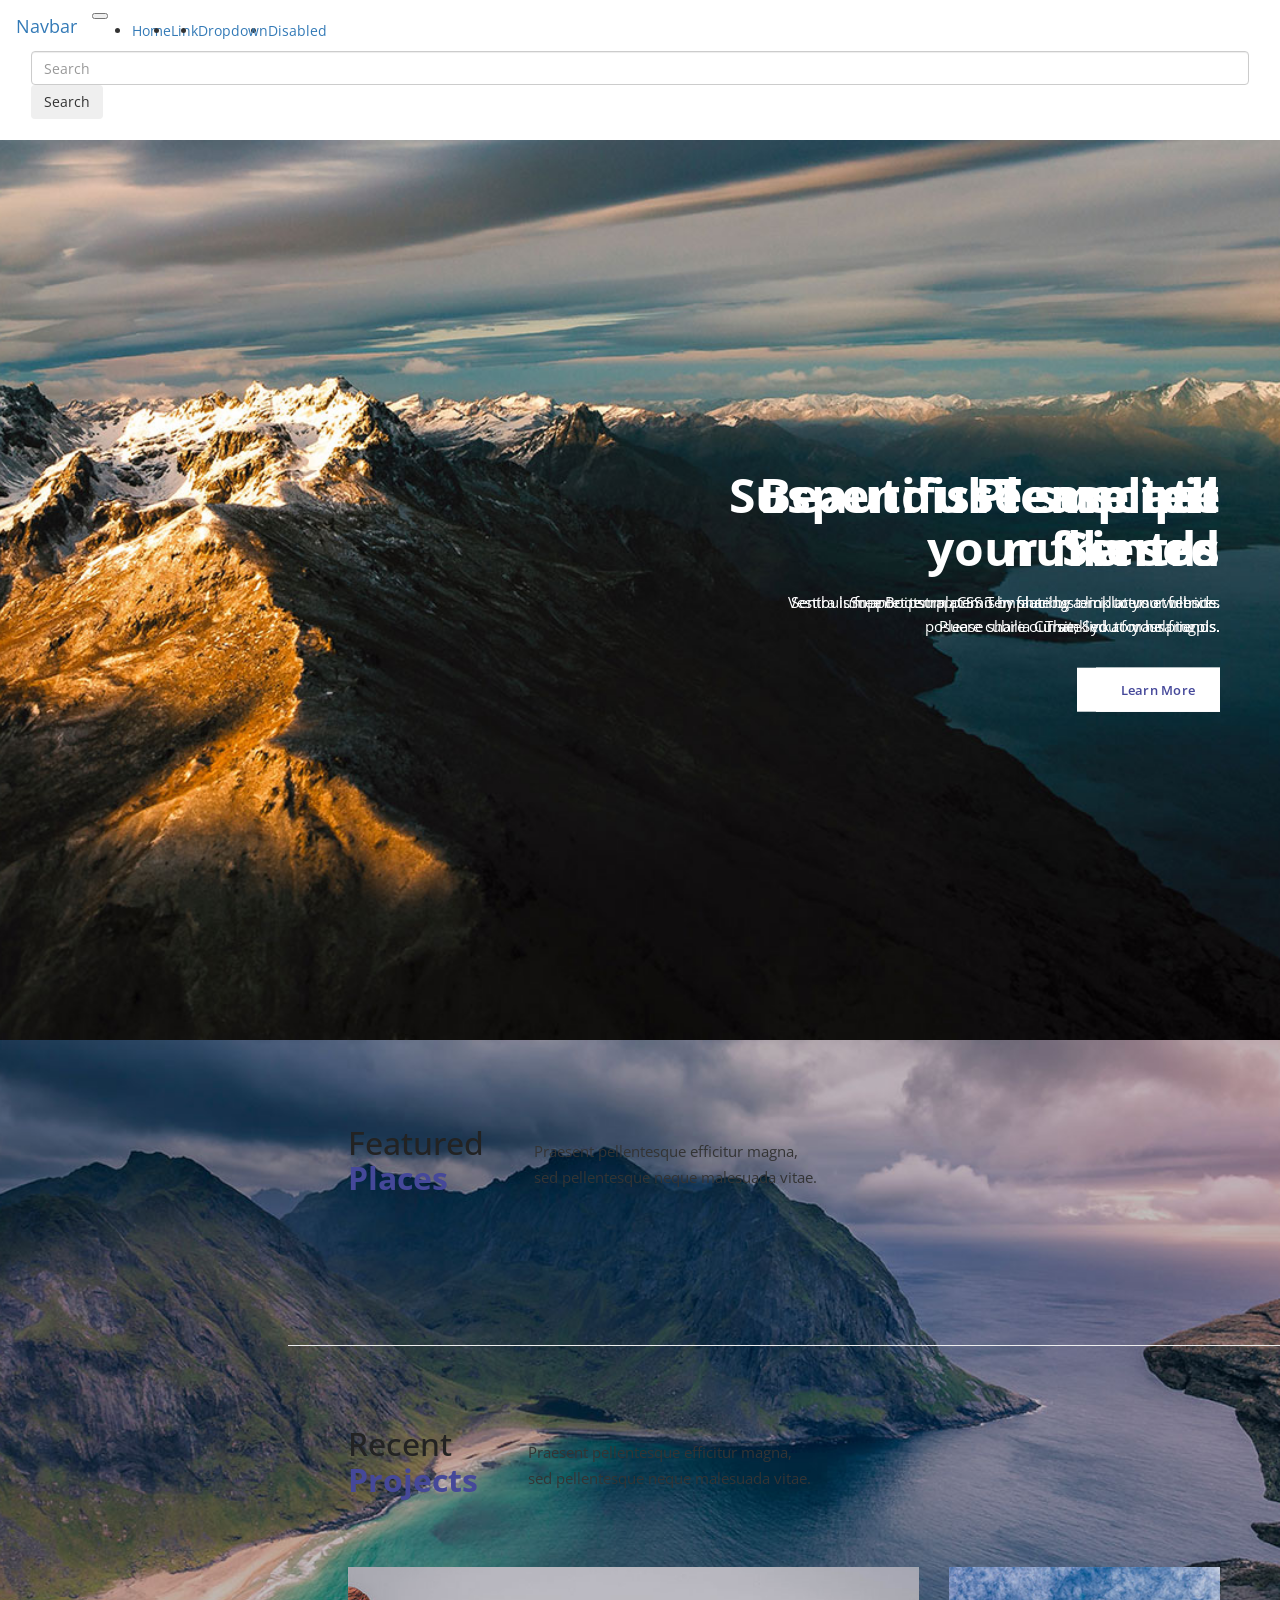
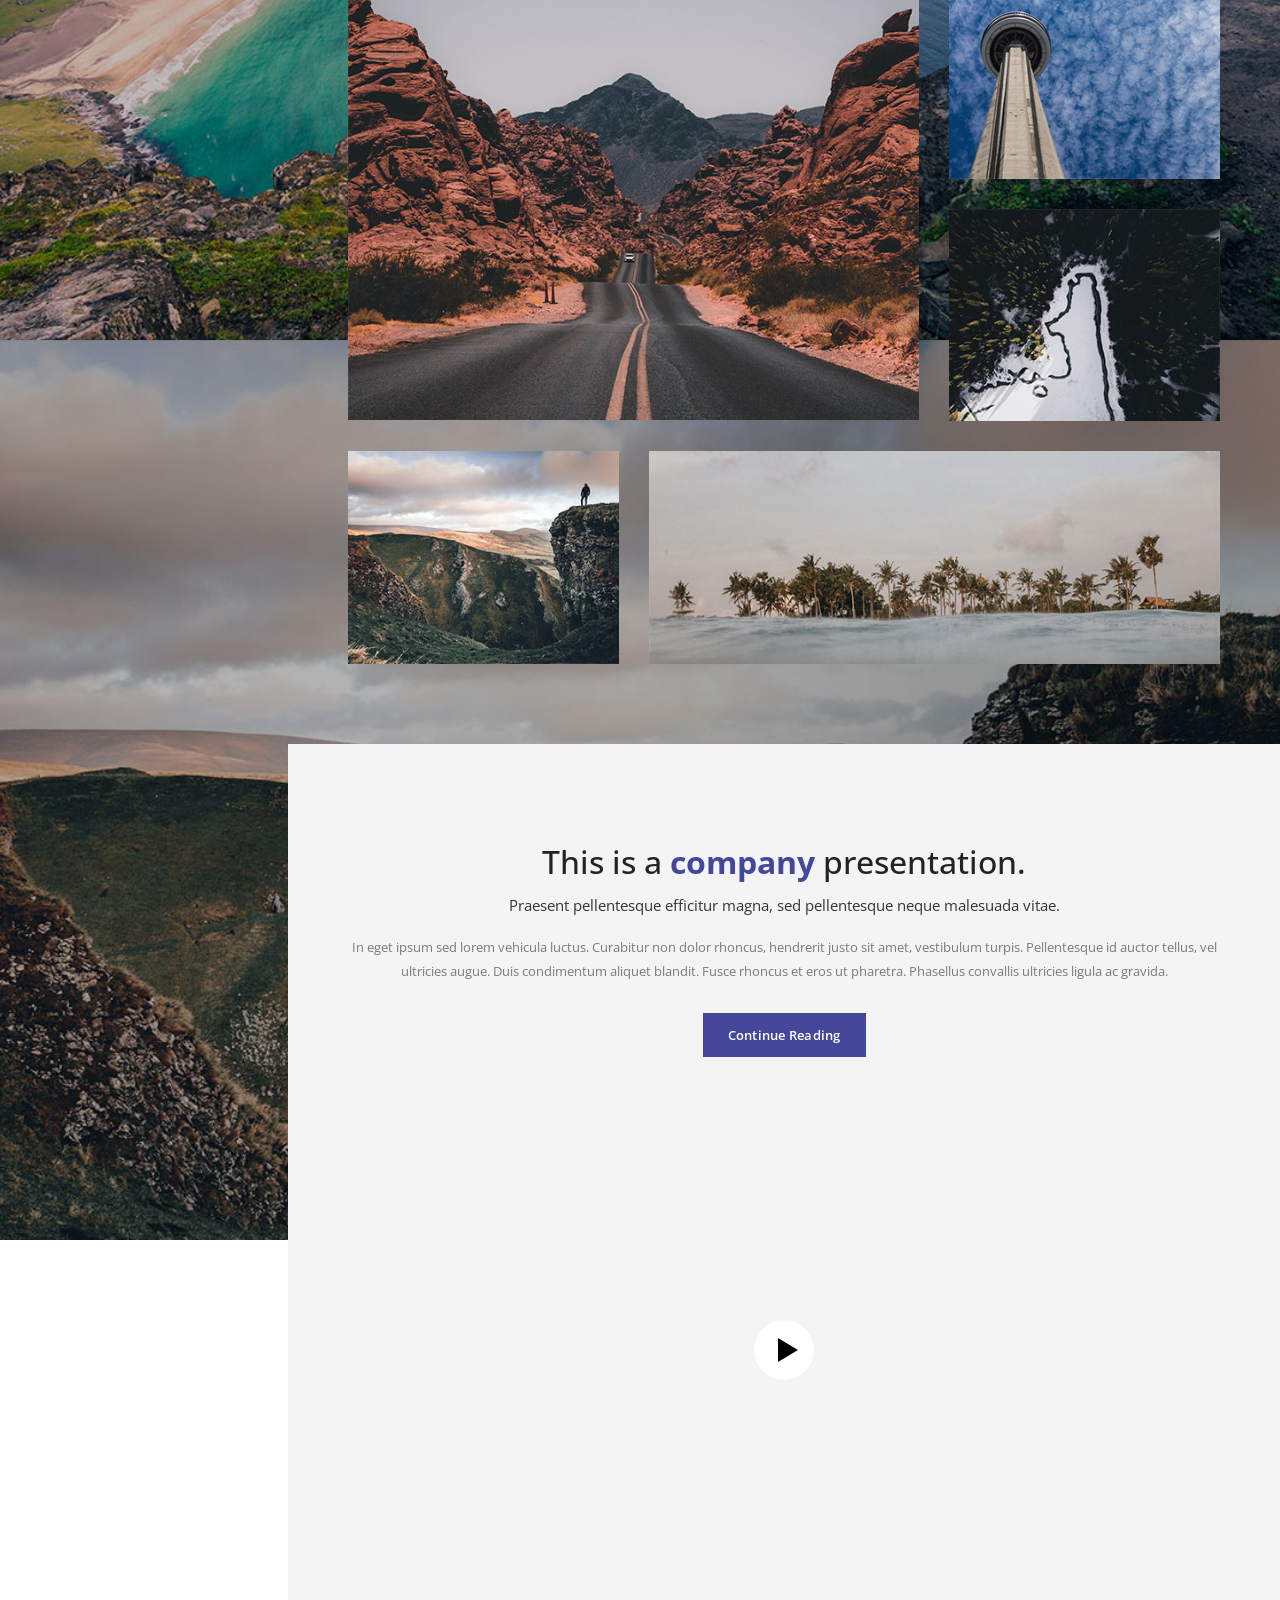
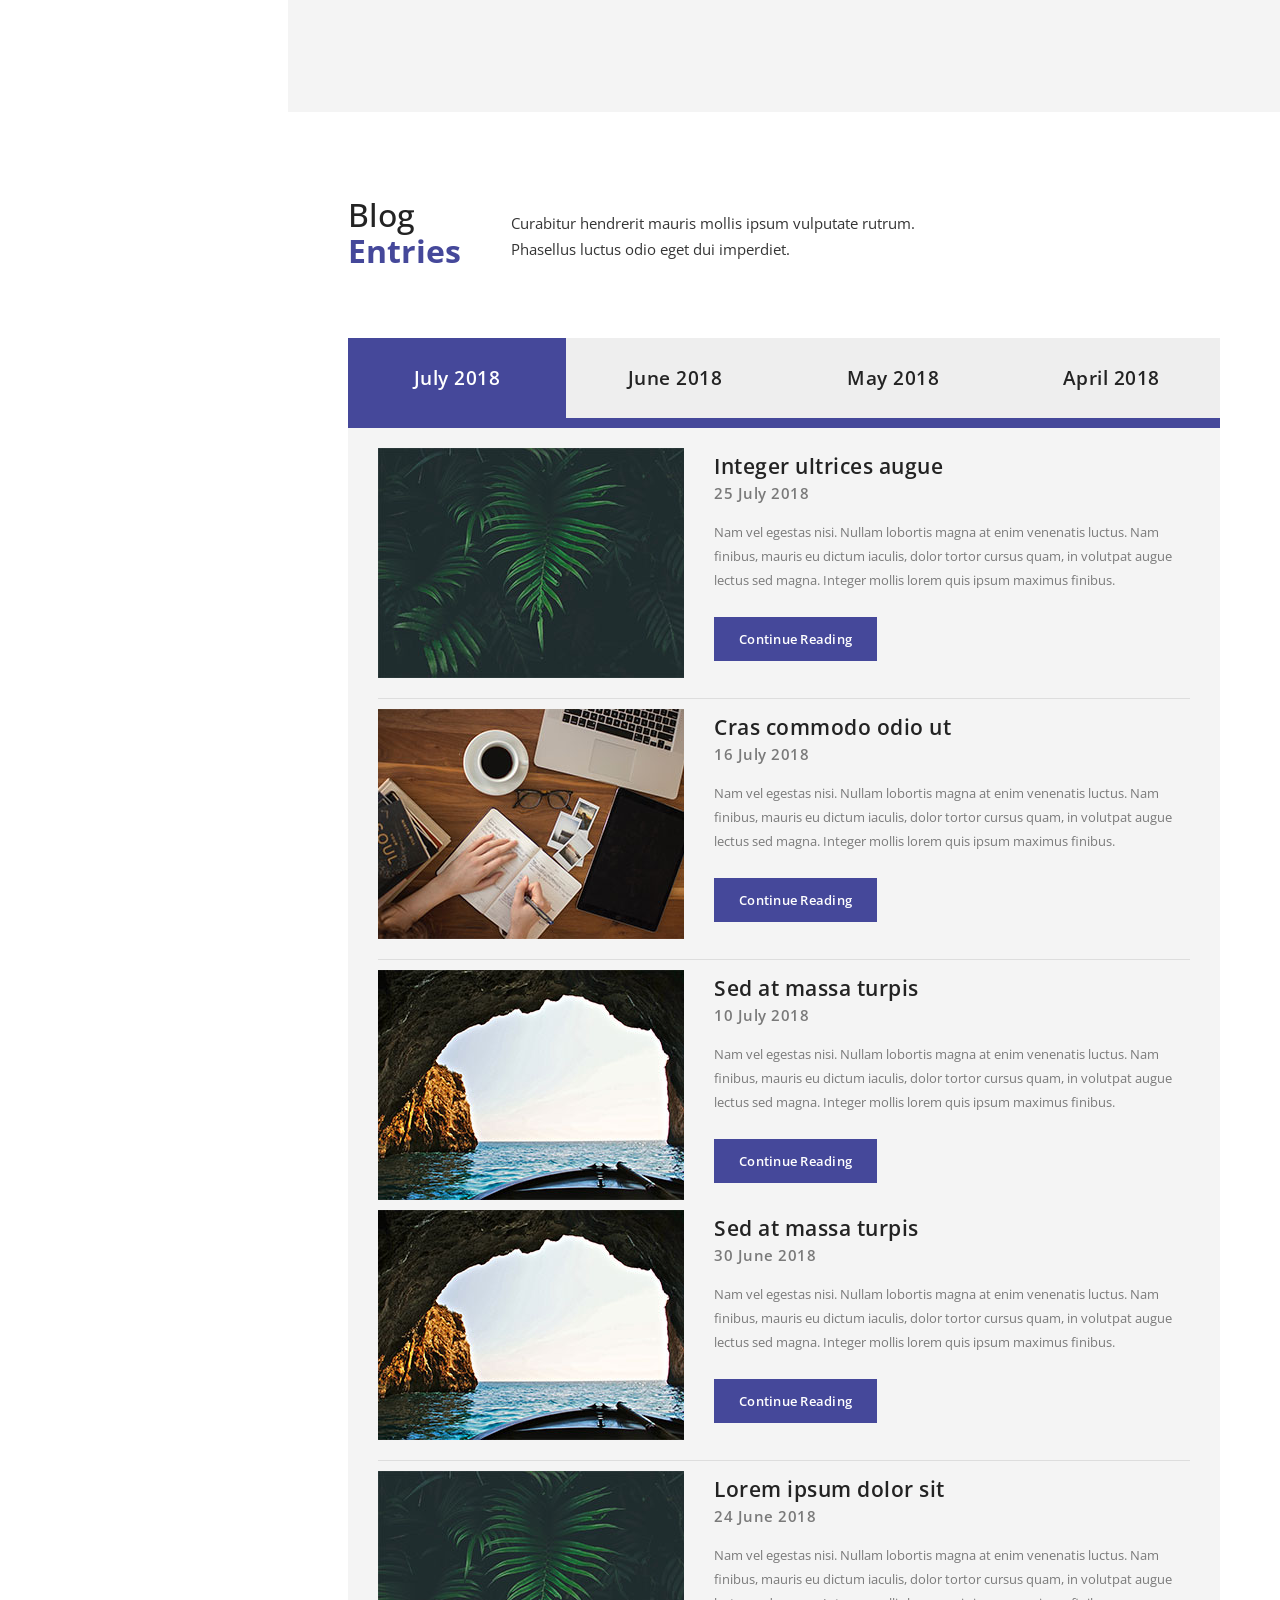
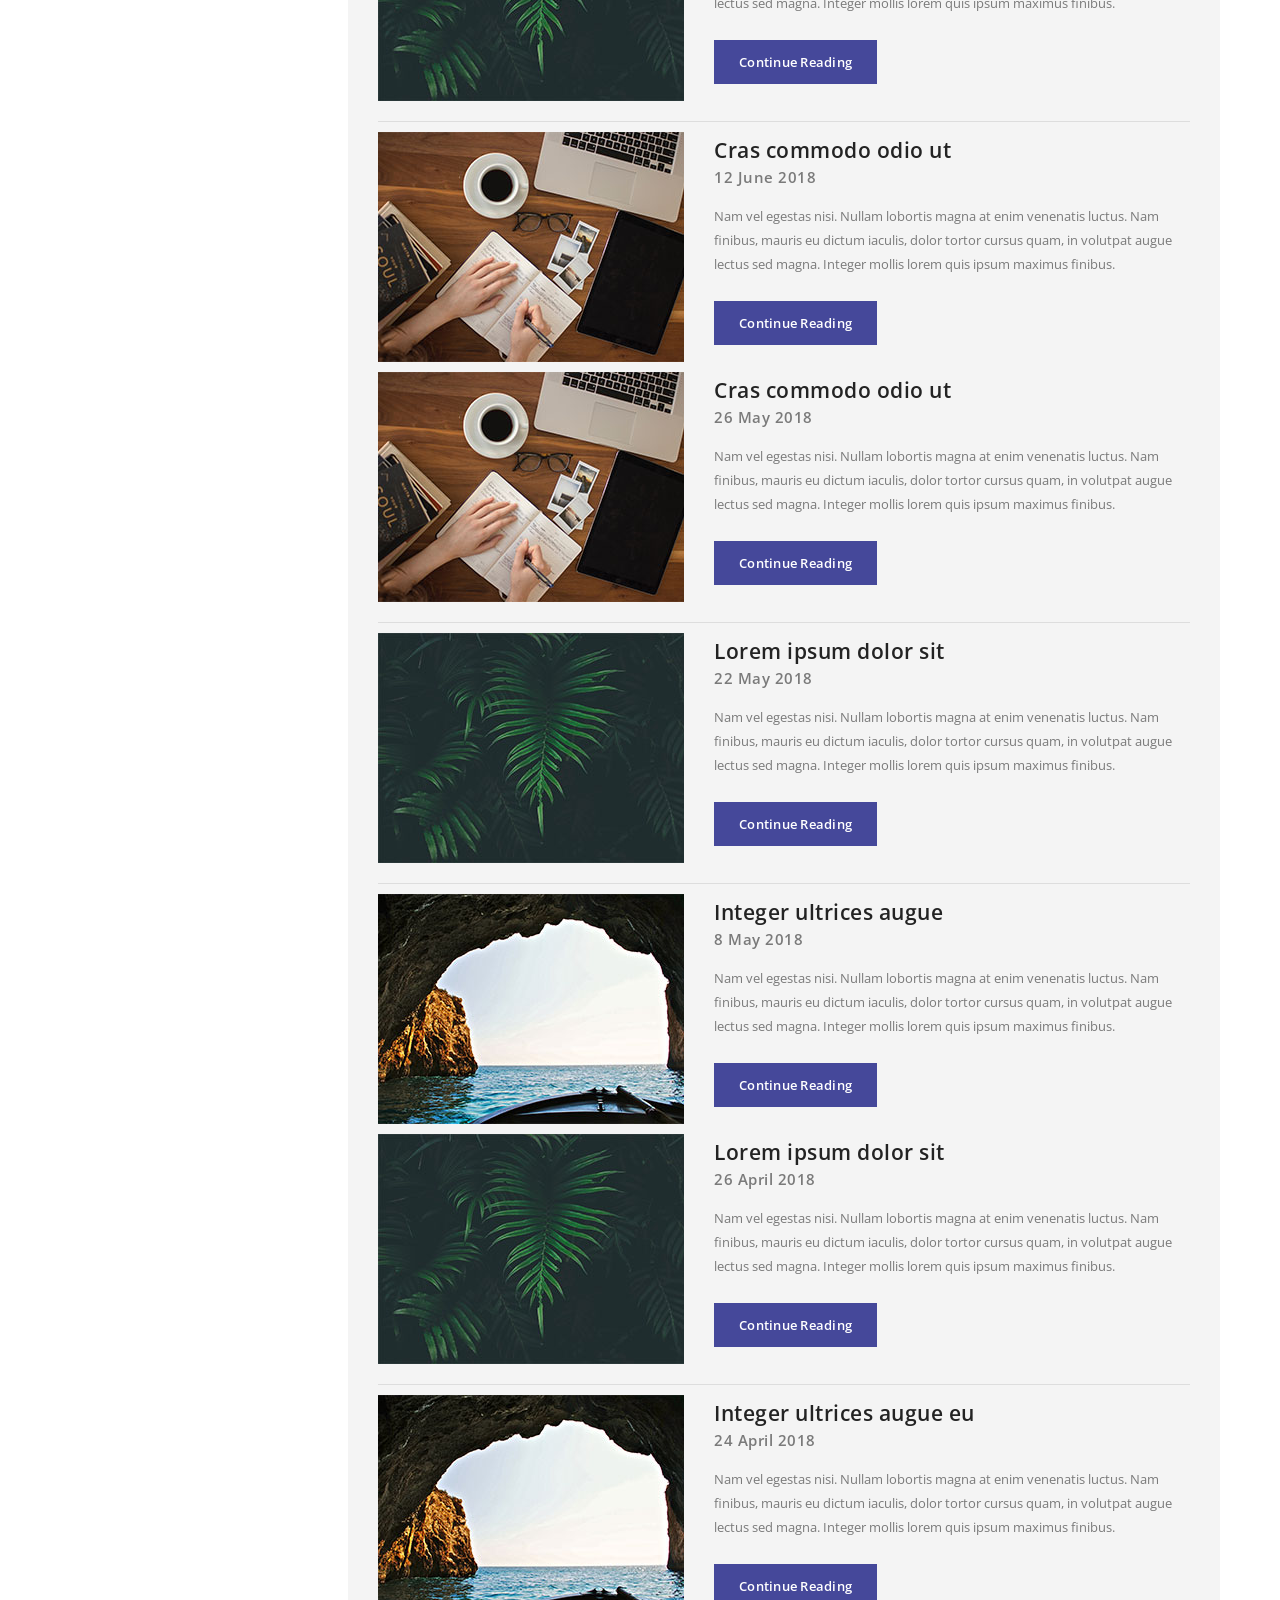
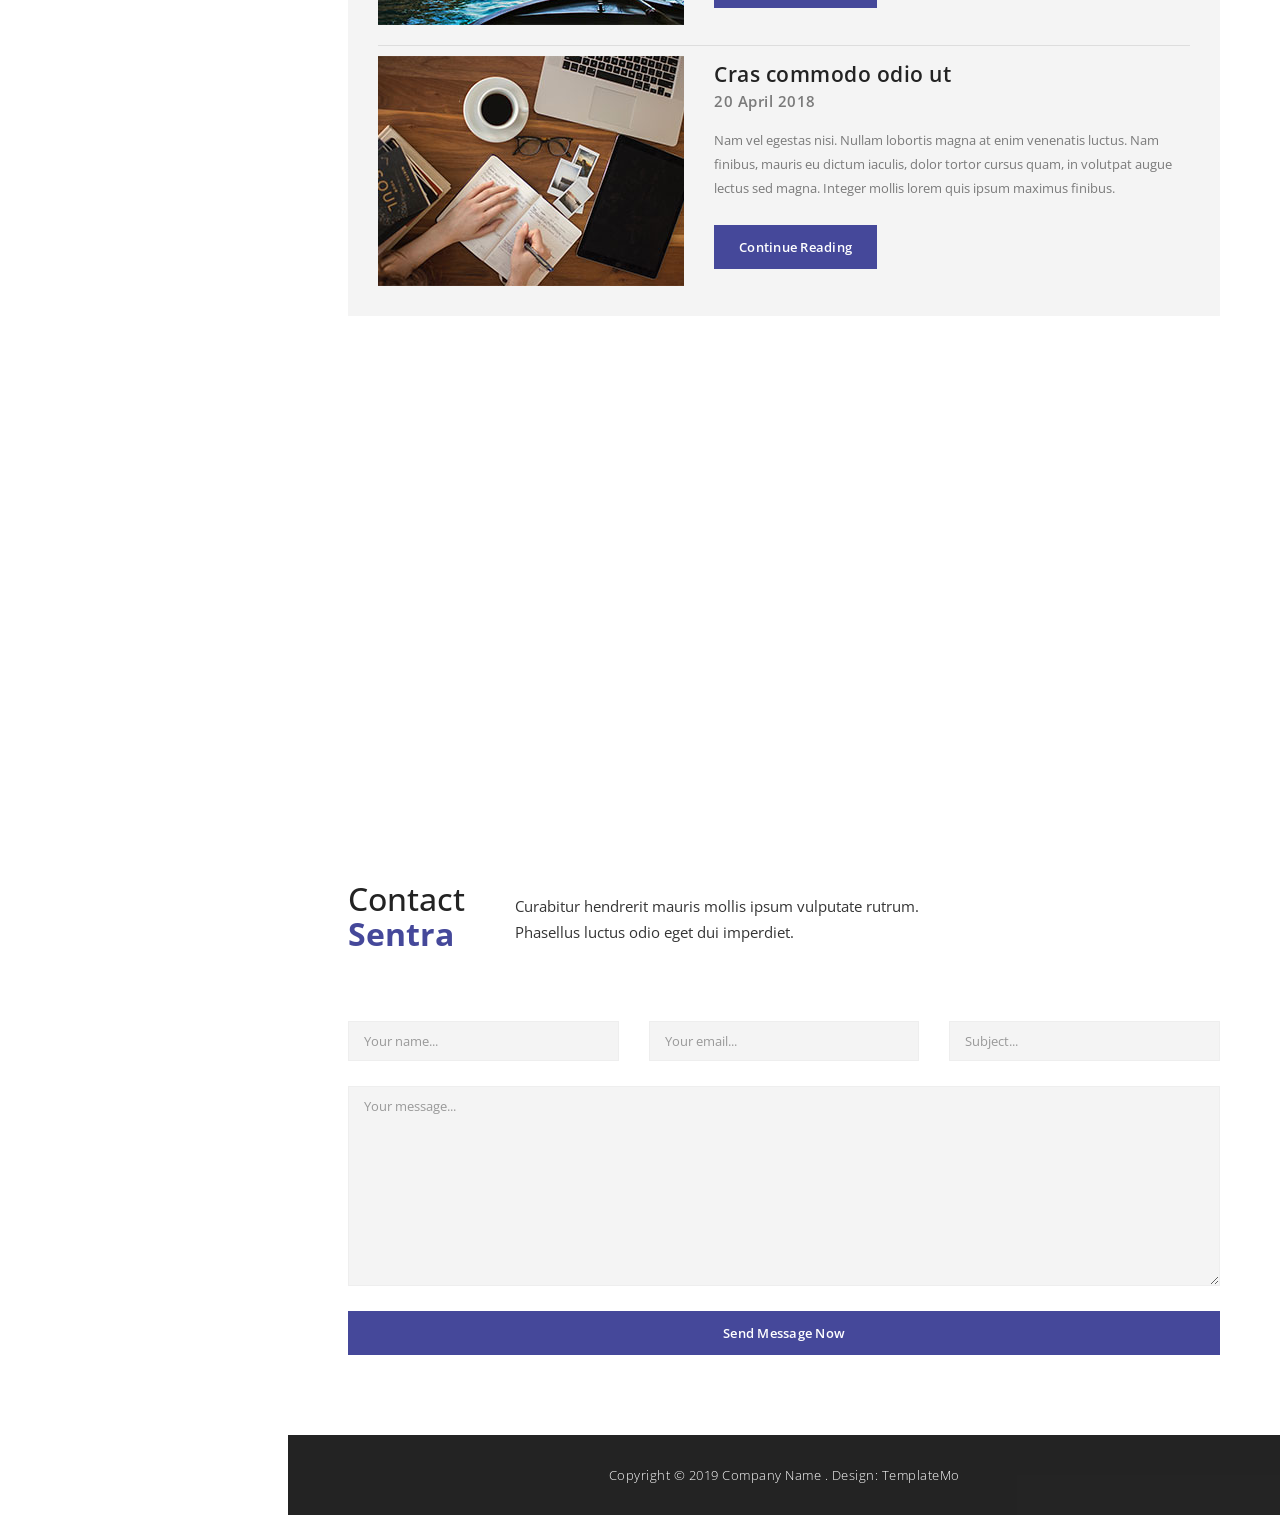
==== commit da718dd4: "new" ====
--- a/index.html
+++ b/index.html
@@ -1,587 +1,662 @@
-
 <!DOCTYPE html>
 <html>
-    <head>
-        <meta charset="utf-8">
-        <meta http-equiv="X-UA-Compatible" content="IE=edge,chrome=1">
-        <title>Sentra MK THEME</title>
-        <link rel="shortcut icon" href="./batman-6-16.ico" type="image/x-icon">
-        <meta name="description" content="">
-        <meta name="viewport" content="width=device-width, initial-scale=1">
-        <link rel="apple-touch-icon" href="apple-touch-icon.png">
-
-        <link rel="stylesheet" href="css/bootstrap.min.css">
-        <link rel="stylesheet" href="css/bootstrap-theme.min.css">
-        <link rel="stylesheet" href="css/fontAwesome.css">
-        <link rel="stylesheet" href="css/light-box.css">
-        <link rel="stylesheet" href="css/owl-carousel.css">
-        <link rel="stylesheet" href="css/templatemo-style.css">
-
-        <link href="https://fonts.googleapis.com/css?family=Open+Sans:300,400,600,700,800" rel="stylesheet">
-        <link href="https://cdn.jsdelivr.net/npm/bootstrap@5.1.3/dist/css/bootstrap.min.css" rel="stylesheet" integrity="sha384-1BmE4kWBq78iYhFldvKuhfTAU6auU8tT94WrHftjDbrCEXSU1oBoqyl2QvZ6jIW3" crossorigin="anonymous">
-
-        <script src="js/vendor/modernizr-2.8.3-respond-1.4.2.min.js"></script>
-    </head>
+
+<head>
+    <meta charset="utf-8">
+    <meta http-equiv="X-UA-Compatible" content="IE=edge,chrome=1">
+    <title>Sentra MK THEME</title>
+    <meta name="description"
+        content="Sentra MK THEME - Responsive, modern, and stylish web theme for business and personal use.">
+    <meta name="viewport" content="width=device-width, initial-scale=1">
+    <link rel="shortcut icon" href="./batman-6-16.ico" type="image/x-icon">
+    <link rel="apple-touch-icon" href="apple-touch-icon.png">
+
+    <link rel="stylesheet" href="css/bootstrap.min.css">
+    <link rel="stylesheet" href="css/bootstrap-theme.min.css">
+    <link rel="stylesheet" href="css/fontAwesome.css">
+    <link rel="stylesheet" href="css/light-box.css">
+    <link rel="stylesheet" href="css/owl-carousel.css">
+    <link rel="stylesheet" href="css/templatemo-style.css">
+
+    <link href="https://fonts.googleapis.com/css?family=Open+Sans:300,400,600,700,800" rel="stylesheet">
+
+    <script src="js/vendor/modernizr-2.8.3-respond-1.4.2.min.js"></script>
+</head>
 
 <body>
 
 
     <nav class="navbar navbar-expand-lg navbar-light bg-light">
         <div class="container-fluid">
-          <a class="navbar-brand" href="#">Navbar</a>
-          <button class="navbar-toggler" type="button" data-bs-toggle="collapse" data-bs-target="#navbarSupportedContent" aria-controls="navbarSupportedContent" aria-expanded="false" aria-label="Toggle navigation">
-            <span class="navbar-toggler-icon"></span>
-          </button>
-          <div class="collapse navbar-collapse" id="navbarSupportedContent">
-            <ul class="navbar-nav me-auto mb-2 mb-lg-0">
-              <li class="nav-item">
-                <a class="nav-link active" aria-current="page" href="#">Home</a>
-              </li>
-              <li class="nav-item">
-                <a class="nav-link" href="#">Link</a>
-              </li>
-              <li class="nav-item dropdown">
-                <a class="nav-link dropdown-toggle" href="#" id="navbarDropdown" role="button" data-bs-toggle="dropdown" aria-expanded="false">
-                  Dropdown
-                </a>
-                <ul class="dropdown-menu" aria-labelledby="navbarDropdown">
-                  <li><a class="dropdown-item" href="#">Action</a></li>
-                  <li><a class="dropdown-item" href="#">Another action</a></li>
-                  <li><hr class="dropdown-divider"></li>
-                  <li><a class="dropdown-item" href="#">Something else here</a></li>
+            <a class="navbar-brand" href="#">Navbar</a>
+            <button class="navbar-toggler" type="button" data-bs-toggle="collapse"
+                data-bs-target="#navbarSupportedContent" aria-controls="navbarSupportedContent" aria-expanded="false"
+                aria-label="Toggle navigation">
+                <span class="navbar-toggler-icon"></span>
+            </button>
+            <div class="collapse navbar-collapse" id="navbarSupportedContent">
+                <ul class="navbar-nav me-auto mb-2 mb-lg-0">
+                    <li class="nav-item">
+                        <a class="nav-link active" aria-current="page" href="#">Home</a>
+                    </li>
+                    <li class="nav-item">
+                        <a class="nav-link" href="#">Link</a>
+                    </li>
+                    <li class="nav-item dropdown">
+                        <a class="nav-link dropdown-toggle" href="#" id="navbarDropdown" role="button"
+                            data-bs-toggle="dropdown" aria-expanded="false">
+                            Dropdown
+                        </a>
+                        <ul class="dropdown-menu" aria-labelledby="navbarDropdown">
+                            <li><a class="dropdown-item" href="#">Action</a></li>
+                            <li><a class="dropdown-item" href="#">Another action</a></li>
+                            <li>
+                                <hr class="dropdown-divider">
+                            </li>
+                            <li><a class="dropdown-item" href="#">Something else here</a></li>
+                        </ul>
+                    </li>
+                    <li class="nav-item">
+                        <a class="nav-link disabled">Disabled</a>
+                    </li>
                 </ul>
-              </li>
-              <li class="nav-item">
-                <a class="nav-link disabled">Disabled</a>
-              </li>
-            </ul>
-            <form class="d-flex">
-              <input class="form-control me-2" type="search" placeholder="Search" aria-label="Search">
-              <button class="btn btn-outline-success" type="submit">Search</button>
-            </form>
-          </div>
+                <form class="d-flex">
+                    <input class="form-control me-2" type="search" placeholder="Search" aria-label="Search">
+                    <button class="btn btn-outline-success" type="submit">Search</button>
+                </form>
+            </div>
         </div>
-      </nav>
-
-        <div class="slider">
-            <div class="Modern-Slider content-section" id="top">
-                <!-- Item -->
-                <div class="item item-1">
-                    <div class="img-fill">
+    </nav>
+
+    <div class="slider">
+        <div class="Modern-Slider content-section" id="top">
+            <!-- Item -->
+            <div class="item item-1">
+                <div class="img-fill">
                     <div class="image"></div>
                     <div class="info">
                         <div>
-                          <h1>Beautiful Template<br>Sentra</h1>
-                          <p>Sentra is free Bootstrap CSS Template by templatemo website.<br>
-                          	Please share our site link to your friends.</p>
-                          <div class="white-button button">
-                              <a href="#featured">Discover More</a>
-                          </div>
-                        </div>
-                        </div>
-                    </div>
-                </div>
-                <!-- // Item -->
-                <!-- Item -->
-                <div class="item item-2">
-                    <div class="img-fill">
-                        <div class="image"></div>
-                        <div class="info">
+                            <h1>Beautiful Template<br>Sentra</h1>
+                            <p>Sentra is free Bootstrap CSS Template by templatemo website.<br>
+                                Please share our site link to your friends.</p>
+                            <div class="white-button button">
+                                <a href="#featured">Discover More</a>
+                            </div>
+                        </div>
+                    </div>
+                </div>
+            </div>
+            <!-- // Item -->
+            <!-- Item -->
+            <div class="item item-2">
+                <div class="img-fill">
+                    <div class="image"></div>
+                    <div class="info">
                         <div>
-                          <h1>Please tell <br>your friends</h1>
-                          <p>Support templatemo by sharing a link to your friends.
-							<br>Thank you for helping us.</p>
-                          
-                          <div class="white-button button">
-                              <a href="#featured">Share More</a>
-                          </div>
-                        </div>
-                        </div>
-                    </div>
-                </div>
-                <!-- // Item -->
-                <!-- Item -->
-                <div class="item item-3">
-                    <div class="img-fill">
-                        <div class="image"></div>
-                        <div class="info">
+                            <h1>Please tell <br>your friends</h1>
+                            <p>Support templatemo by sharing a link to your friends.
+                                <br>Thank you for helping us.
+                            </p>
+
+                            <div class="white-button button">
+                                <a href="#featured">Share More</a>
+                            </div>
+                        </div>
+                    </div>
+                </div>
+            </div>
+            <!-- // Item -->
+            <!-- Item -->
+            <div class="item item-3">
+                <div class="img-fill">
+                    <div class="image"></div>
+                    <div class="info">
                         <div>
-                          <h1>Suspendisse suscipit<br>nulla sed</h1>
-                          <p>Vestibulum ante ipsum primis in faucibus orci luctus et ultrices <br>posuere cubilia Curae; Sed at massa turpis.</p>
-                          
-                          <div class="white-button button">
-                              <a href="#featured">Learn More</a>
-                          </div>
-                        </div>
-                        </div>
-                    </div>
-                </div>
-                <!-- // Item -->
-            </div>
+                            <h1>Suspendisse suscipit<br>nulla sed</h1>
+                            <p>Vestibulum ante ipsum primis in faucibus orci luctus et ultrices <br>posuere cubilia
+                                Curae; Sed at massa turpis.</p>
+
+                            <div class="white-button button">
+                                <a href="#featured">Learn More</a>
+                            </div>
+                        </div>
+                    </div>
+                </div>
+            </div>
+            <!-- // Item -->
         </div>
-
-
-        <div class="page-content">
-            <section id="featured" class="content-section">
-                <div class="section-heading">
-                    <h1>Featured<br><em>Places</em></h1>
-                    <p>Praesent pellentesque efficitur magna, 
-                    <br>sed pellentesque neque malesuada vitae.</p>
-                </div>
-                <div class="section-content">
-                    <div class="owl-carousel owl-theme">
+    </div>
+
+
+    <div class="page-content">
+        <section id="featured" class="content-section">
+            <div class="section-heading">
+                <h1>Featured<br><em>Places</em></h1>
+                <p>Praesent pellentesque efficitur magna,
+                    <br>sed pellentesque neque malesuada vitae.
+                </p>
+            </div>
+            <div class="section-content">
+                <div class="owl-carousel owl-theme">
+                    <div class="item">
+                        <div class="image">
+                            <img src="img/featured_1.jpg" alt="">
+                            <div class="featured-button button">
+                                <a href="#projects">Continue Reading</a>
+                            </div>
+                        </div>
+                        <div class="text-content">
+                            <h4>Lorem ipsum dolor</h4>
+                            <span>Proin et sapien</span>
+                            <p>#1 You are allowed to use Sentra Template for your business or client websites. You can
+                                use it for commercial or non-commercial or educational purposes.</p>
+                        </div>
+                    </div>
+                    <div class="item">
+                        <div class="image">
+                            <img src="img/featured_2.jpg" alt="">
+                            <div class="featured-button button">
+                                <a href="#projects">Continue Reading</a>
+                            </div>
+                        </div>
+                        <div class="text-content">
+                            <h4>Phasellus a lacus ac odio</h4>
+                            <span>Maximus</span>
+                            <p>#2 You are NOT allowed to re-distribute this on any template website. You <strong>can
+                                    post</strong> a screenshot and a link back to original template page on your blog or
+                                site. Thank you.</p>
+                        </div>
+                    </div>
+                    <div class="item">
+                        <div class="image">
+                            <img src="img/featured_3.jpg" alt="">
+                            <div class="featured-button button">
+                                <a href="#projects">Continue Reading</a>
+                            </div>
+                        </div>
+                        <div class="text-content">
+                            <h4>Proin sit amet fringilla</h4>
+                            <span>Vulputate</span>
+                            <p>#3 Aliquam mollis lacus eget metus efficitur lobortis. Suspendisse libero lacus, accumsan
+                                vitae commodo tristique, luctus gravida metus.</p>
+                        </div>
+                    </div>
+                    <div class="item">
+                        <div class="image">
+                            <img src="img/featured_2.jpg" alt="">
+                            <div class="featured-button button">
+                                <a href="#projects">Continue Reading</a>
+                            </div>
+                        </div>
+                        <div class="text-content">
+                            <h4>In volutpat augue lectus</h4>
+                            <span>Elementum</span>
+                            <p>#4 Aliquam mollis lacus eget metus efficitur lobortis. Suspendisse libero lacus, accumsan
+                                vitae commodo tristique, luctus gravida metus.</p>
+                        </div>
+                    </div>
+                    <div class="item">
+                        <div class="image">
+                            <img src="img/featured_1.jpg" alt="">
+                            <div class="featured-button button">
+                                <a href="#projects">Continue Reading</a>
+                            </div>
+                        </div>
+                        <div class="text-content">
+                            <h4>Cras commodo odio</h4>
+                            <span>Aliquam</span>
+                            <p>#5 Mauris lacinia pretium libero, ut tincidunt lacus molestie ornare. Phasellus a
+                                facilisis erat. Praesent eleifend nibh mauris, quis sodales lorem convallis pulvinar.
+                            </p>
+                        </div>
+                    </div>
+                    <div class="item">
+                        <div class="image">
+                            <img src="img/featured_3.jpg" alt="">
+                            <div class="featured-button button">
+                                <a href="#projects">Continue Reading</a>
+                            </div>
+                        </div>
+                        <div class="text-content">
+                            <h4>Sed at massa turpis</h4>
+                            <span>Curabitur</span>
+                            <p>#6 Vestibulum tincidunt ornare ligula vel molestie. Curabitur hendrerit mauris mollis
+                                ipsum vulputate rutrum. Phasellus luctus odio eget dui imperdiet.</p>
+                        </div>
+                    </div>
+                    <div class="item">
+                        <div class="image">
+                            <img src="img/featured_2.jpg" alt="">
+                            <div class="featured-button button">
+                                <a href="#projects">Continue Reading</a>
+                            </div>
+                        </div>
+                        <div class="text-content">
+                            <h4>Aliquam mollis lacus</h4>
+                            <span>Suspendisse</span>
+                            <p>#7 Suspendisse suscipit nulla sed nisl fermentum, auctor suscipit nunc rhoncus. Proin
+                                faucibus metus diam, nec hendrerit purus pharetra in.</p>
+                        </div>
+                    </div>
+                    <div class="item">
+                        <div class="image">
+                            <img src="img/featured_1.jpg" alt="">
+                            <div class="featured-button button">
+                                <a href="#projects">Continue Reading</a>
+                            </div>
+                        </div>
+                        <div class="text-content">
+                            <h4>Mauris lacinia pretium</h4>
+                            <span>Vestibulum</span>
+                            <p>#8 Suspendisse suscipit nulla sed nisl fermentum, auctor suscipit nunc rhoncus. Proin
+                                faucibus metus diam, nec hendrerit purus pharetra in.</p>
+                        </div>
+                    </div>
+                    <div class="item">
+                        <div class="image">
+                            <img src="img/featured_3.jpg" alt="">
+                            <div class="featured-button button">
+                                <a href="#projects">Continue Reading</a>
+                            </div>
+                        </div>
+                        <div class="text-content">
+                            <h4>Proin sit amet fringilla erat</h4>
+                            <span>Convallis</span>
+                            <p>#9 Suspendisse suscipit nulla sed nisl fermentum, auctor suscipit nunc rhoncus. Proin
+                                faucibus metus diam, nec hendrerit purus pharetra in.</p>
+                        </div>
+                    </div>
+                </div>
+            </div>
+        </section>
+        <section id="projects" class="content-section">
+            <div class="section-heading">
+                <h1>Recent<br><em>Projects</em></h1>
+                <p>Praesent pellentesque efficitur magna,
+                    <br>sed pellentesque neque malesuada vitae.
+                </p>
+            </div>
+            <div class="section-content">
+                <div class="masonry">
+                    <div class="row">
                         <div class="item">
-                            <div class="image">
-                                <img src="img/featured_1.jpg" alt="">
-                                <div class="featured-button button">
-                                    <a href="#projects">Continue Reading</a>
-                                </div>
-                            </div>
-                            <div class="text-content">
-                                <h4>Lorem ipsum dolor</h4>
-                                <span>Proin et sapien</span>
-                                <p>#1 You are allowed to use Sentra Template for your business or client websites. You can use it for commercial or non-commercial or educational purposes.</p>
+                            <div class="col-md-8">
+                                <a href="img/portfolio_big_1.jpg" data-lightbox="image"><img src="img/portfolio_1.jpg"
+                                        alt="image 1"></a>
+                            </div>
+                        </div>
+                        <div class="item second-item">
+                            <div class="col-md-4">
+                                <a href="img/portfolio_big_2.jpg" data-lightbox="image"><img src="img/portfolio_2.jpg"
+                                        alt="image 2"></a>
                             </div>
                         </div>
                         <div class="item">
-                            <div class="image">
-                                <img src="img/featured_2.jpg" alt="">
-                                <div class="featured-button button">
-                                    <a href="#projects">Continue Reading</a>
-                                </div>
-                            </div>
-                            <div class="text-content">
-                                <h4>Phasellus a lacus ac odio</h4>
-                                <span>Maximus</span>
-                                <p>#2 You are NOT allowed to re-distribute this on any template website. You <strong>can post</strong> a screenshot and a link back to original template page on your blog or site. Thank you.</p>
+                            <div class="col-md-4">
+                                <a href="img/portfolio_big_3.jpg" data-lightbox="image"><img src="img/portfolio_3.jpg"
+                                        alt="image 3"></a>
                             </div>
                         </div>
                         <div class="item">
-                            <div class="image">
-                                <img src="img/featured_3.jpg" alt="">
-                                <div class="featured-button button">
-                                    <a href="#projects">Continue Reading</a>
-                                </div>
-                            </div>
-                            <div class="text-content">
-                                <h4>Proin sit amet fringilla</h4>
-                                <span>Vulputate</span>
-                                <p>#3 Aliquam mollis lacus eget metus efficitur lobortis. Suspendisse libero lacus, accumsan vitae commodo tristique, luctus gravida metus.</p>
+                            <div class="col-md-4">
+                                <a href="img/portfolio_big_4.jpg" data-lightbox="image"><img src="img/portfolio_4.jpg"
+                                        alt="image 4"></a>
                             </div>
                         </div>
                         <div class="item">
-                            <div class="image">
-                                <img src="img/featured_2.jpg" alt="">
-                                <div class="featured-button button">
-                                    <a href="#projects">Continue Reading</a>
-                                </div>
-                            </div>
-                            <div class="text-content">
-                                <h4>In volutpat augue lectus</h4>
-                                <span>Elementum</span>
-                                <p>#4 Aliquam mollis lacus eget metus efficitur lobortis. Suspendisse libero lacus, accumsan vitae commodo tristique, luctus gravida metus.</p>
-                            </div>
-                        </div>
-                        <div class="item">
-                            <div class="image">
-                                <img src="img/featured_1.jpg" alt="">
-                                <div class="featured-button button">
-                                    <a href="#projects">Continue Reading</a>
-                                </div>
-                            </div>
-                            <div class="text-content">
-                                <h4>Cras commodo odio</h4>
-                                <span>Aliquam</span>
-                                <p>#5 Mauris lacinia pretium libero, ut tincidunt lacus molestie ornare. Phasellus a facilisis erat. Praesent eleifend nibh mauris, quis sodales lorem convallis pulvinar.</p>
-                            </div>
-                        </div>
-                        <div class="item">
-                            <div class="image">
-                                <img src="img/featured_3.jpg" alt="">
-                                <div class="featured-button button">
-                                    <a href="#projects">Continue Reading</a>
-                                </div>
-                            </div>
-                            <div class="text-content">
-                                <h4>Sed at massa turpis</h4>
-                                <span>Curabitur</span>
-                                <p>#6 Vestibulum tincidunt ornare ligula vel molestie. Curabitur hendrerit mauris mollis ipsum vulputate rutrum. Phasellus luctus odio eget dui imperdiet.</p>
-                            </div>
-                        </div>
-                        <div class="item">
-                            <div class="image">
-                                <img src="img/featured_2.jpg" alt="">
-                                <div class="featured-button button">
-                                    <a href="#projects">Continue Reading</a>
-                                </div>
-                            </div>
-                            <div class="text-content">
-                                <h4>Aliquam mollis lacus</h4>
-                                <span>Suspendisse</span>
-                                <p>#7 Suspendisse suscipit nulla sed nisl fermentum, auctor suscipit nunc rhoncus. Proin faucibus metus diam, nec hendrerit purus pharetra in.</p>
-                            </div>
-                        </div>
-                        <div class="item">
-                            <div class="image">
-                                <img src="img/featured_1.jpg" alt="">
-                                <div class="featured-button button">
-                                    <a href="#projects">Continue Reading</a>
-                                </div>
-                            </div>
-                            <div class="text-content">
-                                <h4>Mauris lacinia pretium</h4>
-                                <span>Vestibulum</span>
-                                <p>#8 Suspendisse suscipit nulla sed nisl fermentum, auctor suscipit nunc rhoncus. Proin faucibus metus diam, nec hendrerit purus pharetra in.</p>
-                            </div>
-                        </div>
-                        <div class="item">
-                            <div class="image">
-                                <img src="img/featured_3.jpg" alt="">
-                                <div class="featured-button button">
-                                    <a href="#projects">Continue Reading</a>
-                                </div>
-                            </div>
-                            <div class="text-content">
-                                <h4>Proin sit amet fringilla erat</h4>
-                                <span>Convallis</span>
-                                <p>#9 Suspendisse suscipit nulla sed nisl fermentum, auctor suscipit nunc rhoncus. Proin faucibus metus diam, nec hendrerit purus pharetra in.</p>
-                            </div>
-                        </div>
-                    </div>
-                </div>
-            </section>
-            <section id="projects" class="content-section">
-                <div class="section-heading">
-                    <h1>Recent<br><em>Projects</em></h1>
-                    <p>Praesent pellentesque efficitur magna, 
-                    <br>sed pellentesque neque malesuada vitae.</p>
-                </div>
-                <div class="section-content">
-                    <div class="masonry">
-                        <div class="row">
-                            <div class="item">
-                                <div class="col-md-8">
-                                    <a href="img/portfolio_big_1.jpg" data-lightbox="image"><img src="img/portfolio_1.jpg" alt="image 1"></a>
-                                </div>
-                            </div>
-                            <div class="item second-item">
-                                <div class="col-md-4">
-                                    <a href="img/portfolio_big_2.jpg" data-lightbox="image"><img src="img/portfolio_2.jpg" alt="image 2"></a>
-                                </div>
-                            </div>
-                            <div class="item">
-                                <div class="col-md-4">
-                                    <a href="img/portfolio_big_3.jpg" data-lightbox="image"><img src="img/portfolio_3.jpg" alt="image 3"></a>
-                                </div>
-                            </div>
-                            <div class="item">
-                                <div class="col-md-4">
-                                    <a href="img/portfolio_big_4.jpg" data-lightbox="image"><img src="img/portfolio_4.jpg" alt="image 4"></a>
-                                </div>
-                            </div>
-                            <div class="item">
-                                <div class="col-md-8">
-                                    <a href="img/portfolio_big_5.jpg" data-lightbox="image"><img src="img/portfolio_5.jpg" alt="image 5"></a>
-                                </div>
-                            </div>
-                        </div>
-                    </div>
-                </div>            
-            </section>
-            <section id="video" class="content-section">
-                <div class="row">
-                    <div class="col-md-12">
-                        <div class="section-heading">
-                            <h1>This is a <em>company</em> presentation.</h1>
-                            <p>Praesent pellentesque efficitur magna, sed pellentesque neque malesuada vitae.</p>
-                        </div>
-                        <div class="text-content">
-                            <p>In eget ipsum sed lorem vehicula luctus. Curabitur non dolor rhoncus, hendrerit justo sit amet, vestibulum turpis. Pellentesque id auctor tellus, vel ultricies augue. Duis condimentum aliquet blandit. Fusce rhoncus et eros ut pharetra. Phasellus convallis ultricies ligula ac gravida.</p>
-                        </div>
-                        <div class="accent-button button">
-                            <a href="#blog">Continue Reading</a>
-                        </div>
-                    </div>
-                    <div class="col-md-12">
-                        <div class="box-video">
-                            <div class="bg-video" style="background-image: url(https://unsplash.imgix.net/photo-1425036458755-dc303a604201?fit=crop&fm=jpg&q=75&w=1000);">
-                                <div class="bt-play">Play</div>
-                            </div>
-                            <div class="video-container">
-                                <iframe width="100%" height="520" src="https://www.youtube.com/embed/j-_7Ub-Zkow?rel=0&amp;showinfo=0" frameborder="0" allowfullscreen="allowfullscreen"></iframe>
-                            </div>
-                        </div>
-                    </div>
-                </div>
-            </section>
-            <section id="blog" class="content-section">
-                <div class="section-heading">
-                    <h1>Blog<br><em>Entries</em></h1>
-                    <p>Curabitur hendrerit mauris mollis ipsum vulputate rutrum. 
-                    <br>Phasellus luctus odio eget dui imperdiet.</p>
-                </div>
-                <div class="section-content">
-                    <div class="tabs-content">
-                        <div class="wrapper">
-                            <ul class="tabs clearfix" data-tabgroup="first-tab-group">
-                              <li><a href="#tab1" class="active">July 2018</a></li>
-                              <li><a href="#tab2">June 2018</a></li>
-                              <li><a href="#tab3">May 2018</a></li>
-                              <li><a href="#tab4">April 2018</a></li>
-                            </ul>
-                            <section id="first-tab-group" class="tabgroup">
-                                <div id="tab1">
-                                    <ul>
-                                        <li>
-                                            <div class="item">
-                                                <img src="img/blog_1.jpg" alt="">
-                                                <div class="text-content">
-                                                    <h4>Integer ultrices augue</h4>
-                                                    <span>25 July 2018</span>
-                                                    <p>Nam vel egestas nisi. Nullam lobortis magna at enim venenatis luctus. Nam finibus, mauris eu dictum iaculis, dolor tortor cursus quam, in volutpat augue lectus sed magna. Integer mollis lorem quis ipsum maximus finibus.</p>
-                                                    
-                                                    <div class="accent-button button">
-                                                        <a href="#contact">Continue Reading</a>
-                                                    </div>
-                                                </div>
-                                            </div>
-                                        </li>
-                                        <li>
-                                            <div class="item">
-                                                <img src="img/blog_2.jpg" alt="">
-                                                <div class="text-content">
-                                                    <h4>Cras commodo odio ut</h4>
-                                                    <span>16 July 2018</span>
-                                                    <p>Nam vel egestas nisi. Nullam lobortis magna at enim venenatis luctus. Nam finibus, mauris eu dictum iaculis, dolor tortor cursus quam, in volutpat augue lectus sed magna. Integer mollis lorem quis ipsum maximus finibus.</p>
-                                                    
-                                                    <div class="accent-button button">
-                                                        <a href="#contact">Continue Reading</a>
-                                                    </div>
-                                                </div>
-                                            </div>
-                                        </li>
-                                        <li>
-                                            <div class="item">
-                                                <img src="img/blog_3.jpg" alt="">
-                                                <div class="text-content">
-                                                    <h4>Sed at massa turpis</h4>
-                                                    <span>10 July 2018</span>
-                                                    <p>Nam vel egestas nisi. Nullam lobortis magna at enim venenatis luctus. Nam finibus, mauris eu dictum iaculis, dolor tortor cursus quam, in volutpat augue lectus sed magna. Integer mollis lorem quis ipsum maximus finibus.</p>
-                                                    
-                                                    <div class="accent-button button">
-                                                        <a href="#contact">Continue Reading</a>
-                                                    </div>
-                                                </div>
-                                            </div>
-                                        </li>
-                                    </ul>
-                                </div>
-                                <div id="tab2">
-                                    <ul>
-                                        <li>
-                                            <div class="item">
-                                                <img src="img/blog_3.jpg" alt="">
-                                                <div class="text-content">
-                                                    <h4>Sed at massa turpis</h4>
-                                                    <span>30 June 2018</span>
-                                                    <p>Nam vel egestas nisi. Nullam lobortis magna at enim venenatis luctus. Nam finibus, mauris eu dictum iaculis, dolor tortor cursus quam, in volutpat augue lectus sed magna. Integer mollis lorem quis ipsum maximus finibus.</p>
-                                                    
-                                                    <div class="accent-button button">
-                                                        <a href="#contact">Continue Reading</a>
-                                                    </div>
-                                                </div>
-                                            </div>
-                                        </li>
-                                        <li>
-                                            <div class="item">
-                                                <img src="img/blog_1.jpg" alt="">
-                                                <div class="text-content">
-                                                    <h4>Lorem ipsum dolor sit</h4>
-                                                    <span>24 June 2018</span>
-                                                    <p>Nam vel egestas nisi. Nullam lobortis magna at enim venenatis luctus. Nam finibus, mauris eu dictum iaculis, dolor tortor cursus quam, in volutpat augue lectus sed magna. Integer mollis lorem quis ipsum maximus finibus.</p>
-                                                    
-                                                    <div class="accent-button button">
-                                                        <a href="#contact">Continue Reading</a>
-                                                    </div>
-                                                </div>
-                                            </div>
-                                        </li>
-                                        <li>
-                                            <div class="item">
-                                                <img src="img/blog_2.jpg" alt="">
-                                                <div class="text-content">
-                                                    <h4>Cras commodo odio ut</h4>
-                                                    <span>12 June 2018</span>
-                                                    <p>Nam vel egestas nisi. Nullam lobortis magna at enim venenatis luctus. Nam finibus, mauris eu dictum iaculis, dolor tortor cursus quam, in volutpat augue lectus sed magna. Integer mollis lorem quis ipsum maximus finibus.</p>
-                                                    
-                                                    <div class="accent-button button">
-                                                        <a href="#contact">Continue Reading</a>
-                                                    </div>
-                                                </div>
-                                            </div>
-                                        </li>
-                                    </ul>
-                                </div>
-                                <div id="tab3">
-                                    <ul>
-                                        <li>
-                                            <div class="item">
-                                                <img src="img/blog_2.jpg" alt="">
-                                                <div class="text-content">
-                                                    <h4>Cras commodo odio ut</h4>
-                                                    <span>26 May 2018</span>
-                                                    <p>Nam vel egestas nisi. Nullam lobortis magna at enim venenatis luctus. Nam finibus, mauris eu dictum iaculis, dolor tortor cursus quam, in volutpat augue lectus sed magna. Integer mollis lorem quis ipsum maximus finibus.</p>
-                                                    
-                                                    <div class="accent-button button">
-                                                        <a href="#contact">Continue Reading</a>
-                                                    </div>
-                                                </div>
-                                            </div>
-                                        </li>
-                                        <li>
-                                            <div class="item">
-                                                <img src="img/blog_1.jpg" alt="">
-                                                <div class="text-content">
-                                                    <h4>Lorem ipsum dolor sit</h4>
-                                                    <span>22 May 2018</span>
-                                                    <p>Nam vel egestas nisi. Nullam lobortis magna at enim venenatis luctus. Nam finibus, mauris eu dictum iaculis, dolor tortor cursus quam, in volutpat augue lectus sed magna. Integer mollis lorem quis ipsum maximus finibus.</p>
-                                                    
-                                                    <div class="accent-button button">
-                                                        <a href="#contact">Continue Reading</a>
-                                                    </div>
-                                                </div>
-                                            </div>
-                                        </li>
-                                        <li>
-                                            <div class="item">
-                                                <img src="img/blog_3.jpg" alt="">
-                                                <div class="text-content">
-                                                    <h4>Integer ultrices augue</h4>
-                                                    <span>8 May 2018</span>
-                                                    <p>Nam vel egestas nisi. Nullam lobortis magna at enim venenatis luctus. Nam finibus, mauris eu dictum iaculis, dolor tortor cursus quam, in volutpat augue lectus sed magna. Integer mollis lorem quis ipsum maximus finibus.</p>
-                                                    
-                                                    <div class="accent-button button">
-                                                        <a href="#contact">Continue Reading</a>
-                                                    </div>
-                                                </div>
-                                            </div>
-                                        </li>
-                                    </ul>
-                                </div>
-                                <div id="tab4">
-                                    <ul>
-                                        <li>
-                                            <div class="item">
-                                                <img src="img/blog_1.jpg" alt="">
-                                                <div class="text-content">
-                                                    <h4>Lorem ipsum dolor sit</h4>
-                                                    <span>26 April 2018</span>
-                                                    <p>Nam vel egestas nisi. Nullam lobortis magna at enim venenatis luctus. Nam finibus, mauris eu dictum iaculis, dolor tortor cursus quam, in volutpat augue lectus sed magna. Integer mollis lorem quis ipsum maximus finibus.</p>
-                                                    
-                                                    <div class="accent-button button">
-                                                        <a href="#contact">Continue Reading</a>
-                                                    </div>
-                                                </div>
-                                            </div>
-                                        </li>                                
-                                        <li>
-                                            <div class="item">
-                                                <img src="img/blog_3.jpg" alt="">
-                                                <div class="text-content">
-                                                    <h4>Integer ultrices augue eu</h4>
-                                                    <span>24 April 2018</span>
-                                                    <p>Nam vel egestas nisi. Nullam lobortis magna at enim venenatis luctus. Nam finibus, mauris eu dictum iaculis, dolor tortor cursus quam, in volutpat augue lectus sed magna. Integer mollis lorem quis ipsum maximus finibus.</p>
-                                                    
-                                                    <div class="accent-button button">
-                                                        <a href="#contact">Continue Reading</a>
-                                                    </div>
-                                                </div>
-                                            </div>
-                                        </li>
-                                        <li>
-                                            <div class="item">
-                                                <img src="img/blog_2.jpg" alt="">
-                                                <div class="text-content">
-                                                    <h4>Cras commodo odio ut</h4>
-                                                    <span>20 April 2018</span>
-                                                    <p>Nam vel egestas nisi. Nullam lobortis magna at enim venenatis luctus. Nam finibus, mauris eu dictum iaculis, dolor tortor cursus quam, in volutpat augue lectus sed magna. Integer mollis lorem quis ipsum maximus finibus.</p>
-                                                    
-                                                    <div class="accent-button button">
-                                                        <a href="#contact">Continue Reading</a>
-                                                    </div>
-                                                </div>
-                                            </div>
-                                        </li>
-                                    </ul>
-                                </div>
-                            </section> 
-                        </div>
-                    </div>
-                </div>
-            </section>
-            <section id="contact" class="content-section">
-                <div id="map">
-                
-                	<!-- How to change your own map point
+                            <div class="col-md-8">
+                                <a href="img/portfolio_big_5.jpg" data-lightbox="image"><img src="img/portfolio_5.jpg"
+                                        alt="image 5"></a>
+                            </div>
+                        </div>
+                    </div>
+                </div>
+            </div>
+        </section>
+        <section id="video" class="content-section">
+            <div class="row">
+                <div class="col-md-12">
+                    <div class="section-heading">
+                        <h1>This is a <em>company</em> presentation.</h1>
+                        <p>Praesent pellentesque efficitur magna, sed pellentesque neque malesuada vitae.</p>
+                    </div>
+                    <div class="text-content">
+                        <p>In eget ipsum sed lorem vehicula luctus. Curabitur non dolor rhoncus, hendrerit justo sit
+                            amet, vestibulum turpis. Pellentesque id auctor tellus, vel ultricies augue. Duis
+                            condimentum aliquet blandit. Fusce rhoncus et eros ut pharetra. Phasellus convallis
+                            ultricies ligula ac gravida.</p>
+                    </div>
+                    <div class="accent-button button">
+                        <a href="#blog">Continue Reading</a>
+                    </div>
+                </div>
+                <div class="col-md-12">
+                    <div class="box-video">
+                        <div class="bg-video"
+                            style="background-image: url(https://unsplash.imgix.net/photo-1425036458755-dc303a604201?fit=crop&fm=jpg&q=75&w=1000);">
+                            <div class="bt-play">Play</div>
+                        </div>
+                        <div class="video-container">
+                            <iframe width="100%" height="520"
+                                src="https://www.youtube.com/embed/j-_7Ub-Zkow?rel=0&amp;showinfo=0" frameborder="0"
+                                allowfullscreen="allowfullscreen"></iframe>
+                        </div>
+                    </div>
+                </div>
+            </div>
+        </section>
+        <section id="blog" class="content-section">
+            <div class="section-heading">
+                <h1>Blog<br><em>Entries</em></h1>
+                <p>Curabitur hendrerit mauris mollis ipsum vulputate rutrum.
+                    <br>Phasellus luctus odio eget dui imperdiet.
+                </p>
+            </div>
+            <div class="section-content">
+                <div class="tabs-content">
+                    <div class="wrapper">
+                        <ul class="tabs clearfix" data-tabgroup="first-tab-group">
+                            <li><a href="#tab1" class="active">July 2018</a></li>
+                            <li><a href="#tab2">June 2018</a></li>
+                            <li><a href="#tab3">May 2018</a></li>
+                            <li><a href="#tab4">April 2018</a></li>
+                        </ul>
+                        <section id="first-tab-group" class="tabgroup">
+                            <div id="tab1">
+                                <ul>
+                                    <li>
+                                        <div class="item">
+                                            <img src="img/blog_1.jpg" alt="">
+                                            <div class="text-content">
+                                                <h4>Integer ultrices augue</h4>
+                                                <span>25 July 2018</span>
+                                                <p>Nam vel egestas nisi. Nullam lobortis magna at enim venenatis luctus.
+                                                    Nam finibus, mauris eu dictum iaculis, dolor tortor cursus quam, in
+                                                    volutpat augue lectus sed magna. Integer mollis lorem quis ipsum
+                                                    maximus finibus.</p>
+
+                                                <div class="accent-button button">
+                                                    <a href="#contact">Continue Reading</a>
+                                                </div>
+                                            </div>
+                                        </div>
+                                    </li>
+                                    <li>
+                                        <div class="item">
+                                            <img src="img/blog_2.jpg" alt="">
+                                            <div class="text-content">
+                                                <h4>Cras commodo odio ut</h4>
+                                                <span>16 July 2018</span>
+                                                <p>Nam vel egestas nisi. Nullam lobortis magna at enim venenatis luctus.
+                                                    Nam finibus, mauris eu dictum iaculis, dolor tortor cursus quam, in
+                                                    volutpat augue lectus sed magna. Integer mollis lorem quis ipsum
+                                                    maximus finibus.</p>
+
+                                                <div class="accent-button button">
+                                                    <a href="#contact">Continue Reading</a>
+                                                </div>
+                                            </div>
+                                        </div>
+                                    </li>
+                                    <li>
+                                        <div class="item">
+                                            <img src="img/blog_3.jpg" alt="">
+                                            <div class="text-content">
+                                                <h4>Sed at massa turpis</h4>
+                                                <span>10 July 2018</span>
+                                                <p>Nam vel egestas nisi. Nullam lobortis magna at enim venenatis luctus.
+                                                    Nam finibus, mauris eu dictum iaculis, dolor tortor cursus quam, in
+                                                    volutpat augue lectus sed magna. Integer mollis lorem quis ipsum
+                                                    maximus finibus.</p>
+
+                                                <div class="accent-button button">
+                                                    <a href="#contact">Continue Reading</a>
+                                                </div>
+                                            </div>
+                                        </div>
+                                    </li>
+                                </ul>
+                            </div>
+                            <div id="tab2">
+                                <ul>
+                                    <li>
+                                        <div class="item">
+                                            <img src="img/blog_3.jpg" alt="">
+                                            <div class="text-content">
+                                                <h4>Sed at massa turpis</h4>
+                                                <span>30 June 2018</span>
+                                                <p>Nam vel egestas nisi. Nullam lobortis magna at enim venenatis luctus.
+                                                    Nam finibus, mauris eu dictum iaculis, dolor tortor cursus quam, in
+                                                    volutpat augue lectus sed magna. Integer mollis lorem quis ipsum
+                                                    maximus finibus.</p>
+
+                                                <div class="accent-button button">
+                                                    <a href="#contact">Continue Reading</a>
+                                                </div>
+                                            </div>
+                                        </div>
+                                    </li>
+                                    <li>
+                                        <div class="item">
+                                            <img src="img/blog_1.jpg" alt="">
+                                            <div class="text-content">
+                                                <h4>Lorem ipsum dolor sit</h4>
+                                                <span>24 June 2018</span>
+                                                <p>Nam vel egestas nisi. Nullam lobortis magna at enim venenatis luctus.
+                                                    Nam finibus, mauris eu dictum iaculis, dolor tortor cursus quam, in
+                                                    volutpat augue lectus sed magna. Integer mollis lorem quis ipsum
+                                                    maximus finibus.</p>
+
+                                                <div class="accent-button button">
+                                                    <a href="#contact">Continue Reading</a>
+                                                </div>
+                                            </div>
+                                        </div>
+                                    </li>
+                                    <li>
+                                        <div class="item">
+                                            <img src="img/blog_2.jpg" alt="">
+                                            <div class="text-content">
+                                                <h4>Cras commodo odio ut</h4>
+                                                <span>12 June 2018</span>
+                                                <p>Nam vel egestas nisi. Nullam lobortis magna at enim venenatis luctus.
+                                                    Nam finibus, mauris eu dictum iaculis, dolor tortor cursus quam, in
+                                                    volutpat augue lectus sed magna. Integer mollis lorem quis ipsum
+                                                    maximus finibus.</p>
+
+                                                <div class="accent-button button">
+                                                    <a href="#contact">Continue Reading</a>
+                                                </div>
+                                            </div>
+                                        </div>
+                                    </li>
+                                </ul>
+                            </div>
+                            <div id="tab3">
+                                <ul>
+                                    <li>
+                                        <div class="item">
+                                            <img src="img/blog_2.jpg" alt="">
+                                            <div class="text-content">
+                                                <h4>Cras commodo odio ut</h4>
+                                                <span>26 May 2018</span>
+                                                <p>Nam vel egestas nisi. Nullam lobortis magna at enim venenatis luctus.
+                                                    Nam finibus, mauris eu dictum iaculis, dolor tortor cursus quam, in
+                                                    volutpat augue lectus sed magna. Integer mollis lorem quis ipsum
+                                                    maximus finibus.</p>
+
+                                                <div class="accent-button button">
+                                                    <a href="#contact">Continue Reading</a>
+                                                </div>
+                                            </div>
+                                        </div>
+                                    </li>
+                                    <li>
+                                        <div class="item">
+                                            <img src="img/blog_1.jpg" alt="">
+                                            <div class="text-content">
+                                                <h4>Lorem ipsum dolor sit</h4>
+                                                <span>22 May 2018</span>
+                                                <p>Nam vel egestas nisi. Nullam lobortis magna at enim venenatis luctus.
+                                                    Nam finibus, mauris eu dictum iaculis, dolor tortor cursus quam, in
+                                                    volutpat augue lectus sed magna. Integer mollis lorem quis ipsum
+                                                    maximus finibus.</p>
+
+                                                <div class="accent-button button">
+                                                    <a href="#contact">Continue Reading</a>
+                                                </div>
+                                            </div>
+                                        </div>
+                                    </li>
+                                    <li>
+                                        <div class="item">
+                                            <img src="img/blog_3.jpg" alt="">
+                                            <div class="text-content">
+                                                <h4>Integer ultrices augue</h4>
+                                                <span>8 May 2018</span>
+                                                <p>Nam vel egestas nisi. Nullam lobortis magna at enim venenatis luctus.
+                                                    Nam finibus, mauris eu dictum iaculis, dolor tortor cursus quam, in
+                                                    volutpat augue lectus sed magna. Integer mollis lorem quis ipsum
+                                                    maximus finibus.</p>
+
+                                                <div class="accent-button button">
+                                                    <a href="#contact">Continue Reading</a>
+                                                </div>
+                                            </div>
+                                        </div>
+                                    </li>
+                                </ul>
+                            </div>
+                            <div id="tab4">
+                                <ul>
+                                    <li>
+                                        <div class="item">
+                                            <img src="img/blog_1.jpg" alt="">
+                                            <div class="text-content">
+                                                <h4>Lorem ipsum dolor sit</h4>
+                                                <span>26 April 2018</span>
+                                                <p>Nam vel egestas nisi. Nullam lobortis magna at enim venenatis luctus.
+                                                    Nam finibus, mauris eu dictum iaculis, dolor tortor cursus quam, in
+                                                    volutpat augue lectus sed magna. Integer mollis lorem quis ipsum
+                                                    maximus finibus.</p>
+
+                                                <div class="accent-button button">
+                                                    <a href="#contact">Continue Reading</a>
+                                                </div>
+                                            </div>
+                                        </div>
+                                    </li>
+                                    <li>
+                                        <div class="item">
+                                            <img src="img/blog_3.jpg" alt="">
+                                            <div class="text-content">
+                                                <h4>Integer ultrices augue eu</h4>
+                                                <span>24 April 2018</span>
+                                                <p>Nam vel egestas nisi. Nullam lobortis magna at enim venenatis luctus.
+                                                    Nam finibus, mauris eu dictum iaculis, dolor tortor cursus quam, in
+                                                    volutpat augue lectus sed magna. Integer mollis lorem quis ipsum
+                                                    maximus finibus.</p>
+
+                                                <div class="accent-button button">
+                                                    <a href="#contact">Continue Reading</a>
+                                                </div>
+                                            </div>
+                                        </div>
+                                    </li>
+                                    <li>
+                                        <div class="item">
+                                            <img src="img/blog_2.jpg" alt="">
+                                            <div class="text-content">
+                                                <h4>Cras commodo odio ut</h4>
+                                                <span>20 April 2018</span>
+                                                <p>Nam vel egestas nisi. Nullam lobortis magna at enim venenatis luctus.
+                                                    Nam finibus, mauris eu dictum iaculis, dolor tortor cursus quam, in
+                                                    volutpat augue lectus sed magna. Integer mollis lorem quis ipsum
+                                                    maximus finibus.</p>
+
+                                                <div class="accent-button button">
+                                                    <a href="#contact">Continue Reading</a>
+                                                </div>
+                                            </div>
+                                        </div>
+                                    </li>
+                                </ul>
+                            </div>
+                        </section>
+                    </div>
+                </div>
+            </div>
+        </section>
+        <section id="contact" class="content-section">
+            <div id="map">
+
+                <!-- How to change your own map point
                            1. Go to Google Maps
                            2. Click on your location point
                            3. Click "Share" and choose "Embed map" tab
                            4. Copy only URL and paste it within the src="" field below
                     -->
-                    <iframe src="https://www.google.com/maps/embed?pb=!1m18!1m12!1m3!1d1197183.8373802372!2d-1.9415093691103689!3d6.781986417238027!2m3!1f0!2f0!3f0!3m2!1i1024!2i768!4f13.1!3m3!1m2!1s0xfdb96f349e85efd%3A0xb8d1e0b88af1f0f5!2sKumasi+Central+Market!5e0!3m2!1sen!2sth!4v1532967884907" width="100%" height="400px" frameborder="0" style="border:0" allowfullscreen></iframe>
-                </div>
-                <div id="contact-content">
-                    <div class="section-heading">
-                        <h1>Contact<br><em>Sentra</em></h1>
-                        <p>Curabitur hendrerit mauris mollis ipsum vulputate rutrum. 
-                        <br>Phasellus luctus odio eget dui imperdiet.</p>
-                        
-                    </div>
-                    <div class="section-content">
-                        <form id="contact" action="#" method="post">
-                            <div class="row">
-                                <div class="col-md-4">
-                                  <fieldset>
-                                    <input name="name" type="text" class="form-control" id="name" placeholder="Your name..." required="">
-                                  </fieldset>
-                                </div>
-                                <div class="col-md-4">
-                                  <fieldset>
-                                    <input name="email" type="email" class="form-control" id="email" placeholder="Your email..." required="">
-                                  </fieldset>
-                                </div>
-                                 <div class="col-md-4">
-                                  <fieldset>
-                                    <input name="subject" type="text" class="form-control" id="subject" placeholder="Subject..." required="">
-                                  </fieldset>
-                                </div>
-                                <div class="col-md-12">
-                                  <fieldset>
-                                    <textarea name="message" rows="6" class="form-control" id="message" placeholder="Your message..." required=""></textarea>
-                                  </fieldset>
-                                </div>
-                                <div class="col-md-12">
-                                  <fieldset>
+                <iframe
+                    src="https://www.google.com/maps/embed?pb=!1m18!1m12!1m3!1d1197183.8373802372!2d-1.9415093691103689!3d6.781986417238027!2m3!1f0!2f0!3f0!3m2!1i1024!2i768!4f13.1!3m3!1m2!1s0xfdb96f349e85efd%3A0xb8d1e0b88af1f0f5!2sKumasi+Central+Market!5e0!3m2!1sen!2sth!4v1532967884907"
+                    width="100%" height="400px" frameborder="0" style="border:0" allowfullscreen></iframe>
+            </div>
+            <div id="contact-content">
+                <div class="section-heading">
+                    <h1>Contact<br><em>Sentra</em></h1>
+                    <p>Curabitur hendrerit mauris mollis ipsum vulputate rutrum.
+                        <br>Phasellus luctus odio eget dui imperdiet.
+                    </p>
+
+                </div>
+                <div class="section-content">
+                    <form id="contact" action="#" method="post">
+                        <div class="row">
+                            <div class="col-md-4">
+                                <fieldset>
+                                    <input name="name" type="text" class="form-control" id="name"
+                                        placeholder="Your name..." required="">
+                                </fieldset>
+                            </div>
+                            <div class="col-md-4">
+                                <fieldset>
+                                    <input name="email" type="email" class="form-control" id="email"
+                                        placeholder="Your email..." required="">
+                                </fieldset>
+                            </div>
+                            <div class="col-md-4">
+                                <fieldset>
+                                    <input name="subject" type="text" class="form-control" id="subject"
+                                        placeholder="Subject..." required="">
+                                </fieldset>
+                            </div>
+                            <div class="col-md-12">
+                                <fieldset>
+                                    <textarea name="message" rows="6" class="form-control" id="message"
+                                        placeholder="Your message..." required=""></textarea>
+                                </fieldset>
+                            </div>
+                            <div class="col-md-12">
+                                <fieldset>
                                     <button type="submit" id="form-submit" class="btn">Send Message Now</button>
-                                  </fieldset>
-                                </div>
-                            </div>
-                        </form>
-                    </div>
-                </div>
-            </section>
-            <section class="footer">
-                <p>Copyright &copy; 2019 Company Name 
-                
+                                </fieldset>
+                            </div>
+                        </div>
+                    </form>
+                </div>
+            </div>
+        </section>
+        <section class="footer">
+            <p>Copyright &copy; 2019 Company Name
+
                 . Design: TemplateMo</p>
-            </section>
-        </div>
+        </section>
+    </div>
 
     <script src="https://ajax.googleapis.com/ajax/libs/jquery/1.11.2/jquery.min.js"></script>
     <script>window.jQuery || document.write('<script src="js/vendor/jquery-1.11.2.min.js"><\/script>')</script>
 
     <script src="js/vendor/bootstrap.min.js"></script>
-    
+
     <script src="js/plugins.js"></script>
     <script src="js/main.js"></script>
 
@@ -592,11 +667,11 @@
         var delta = 5;
         var navbarHeight = $('header').outerHeight();
 
-        $(window).scroll(function(event){
+        $(window).scroll(function (event) {
             didScroll = true;
         });
 
-        setInterval(function() {
+        setInterval(function () {
             if (didScroll) {
                 hasScrolled();
                 didScroll = false;
@@ -605,23 +680,23 @@
 
         function hasScrolled() {
             var st = $(this).scrollTop();
-            
+
             // Make sure they scroll more than delta
-            if(Math.abs(lastScrollTop - st) <= delta)
+            if (Math.abs(lastScrollTop - st) <= delta)
                 return;
-            
+
             // If they scrolled down and are past the navbar, add class .nav-up.
             // This is necessary so you never see what is "behind" the navbar.
-            if (st > lastScrollTop && st > navbarHeight){
+            if (st > lastScrollTop && st > navbarHeight) {
                 // Scroll Down
                 $('header').removeClass('nav-down').addClass('nav-up');
             } else {
                 // Scroll Up
-                if(st + $(window).height() < $(document).height()) {
+                if (st + $(window).height() < $(document).height()) {
                     $('header').removeClass('nav-up').addClass('nav-down');
                 }
             }
-            
+
             lastScrollTop = st;
         }
     </script>
@@ -633,4 +708,4 @@
 
 </html>
 
-</html>
+</html>
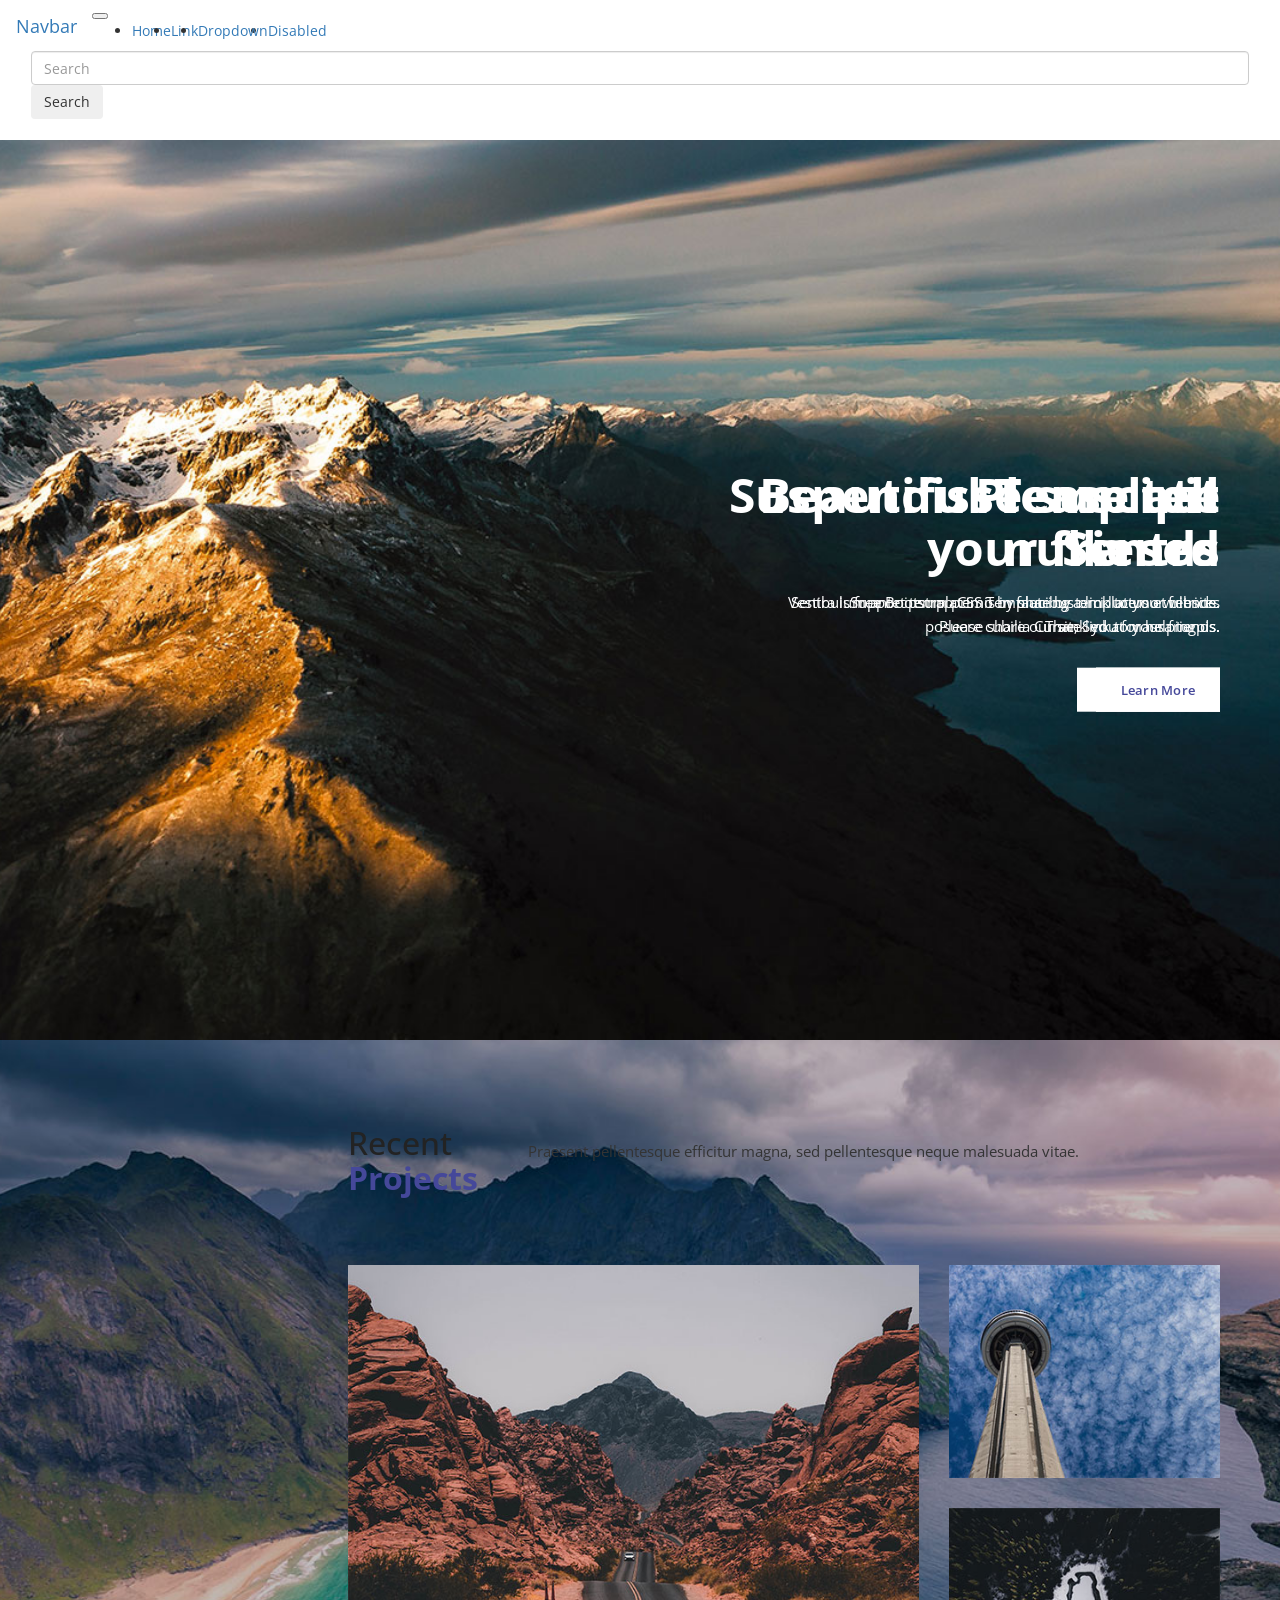
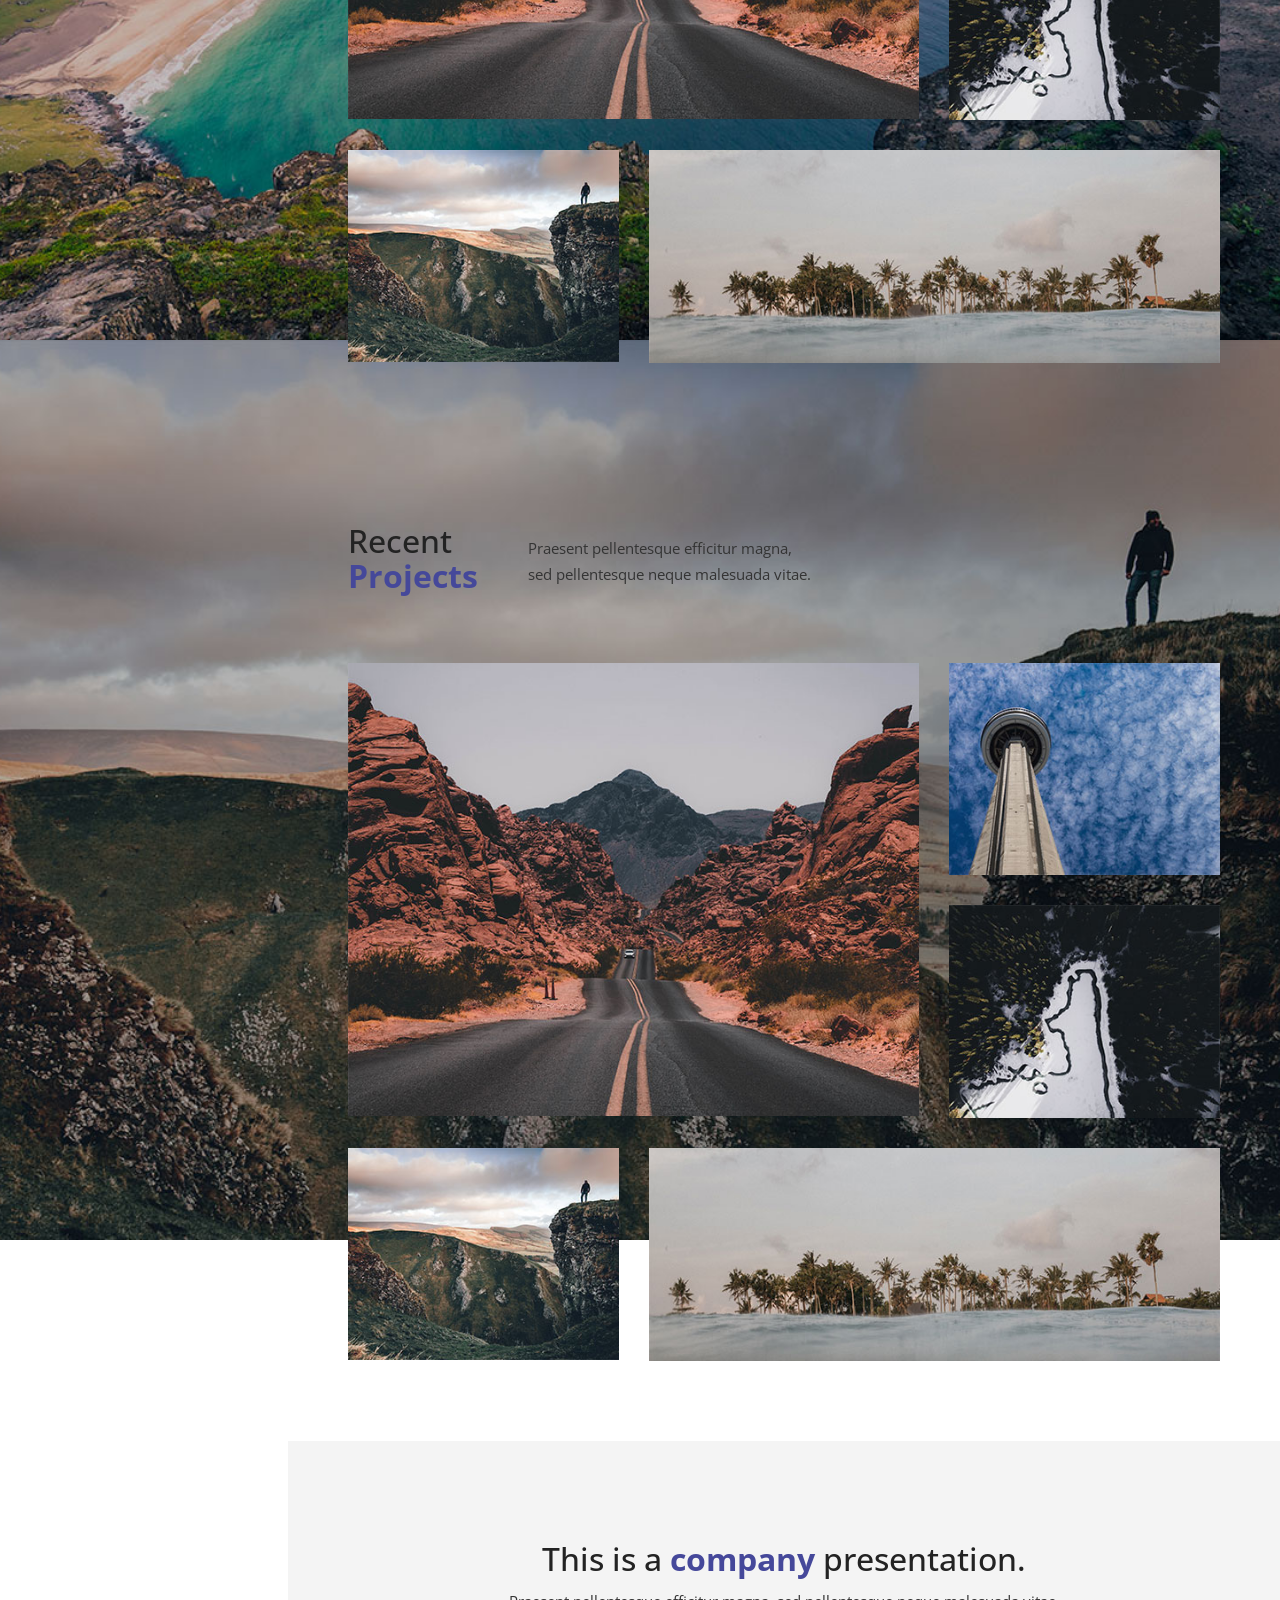
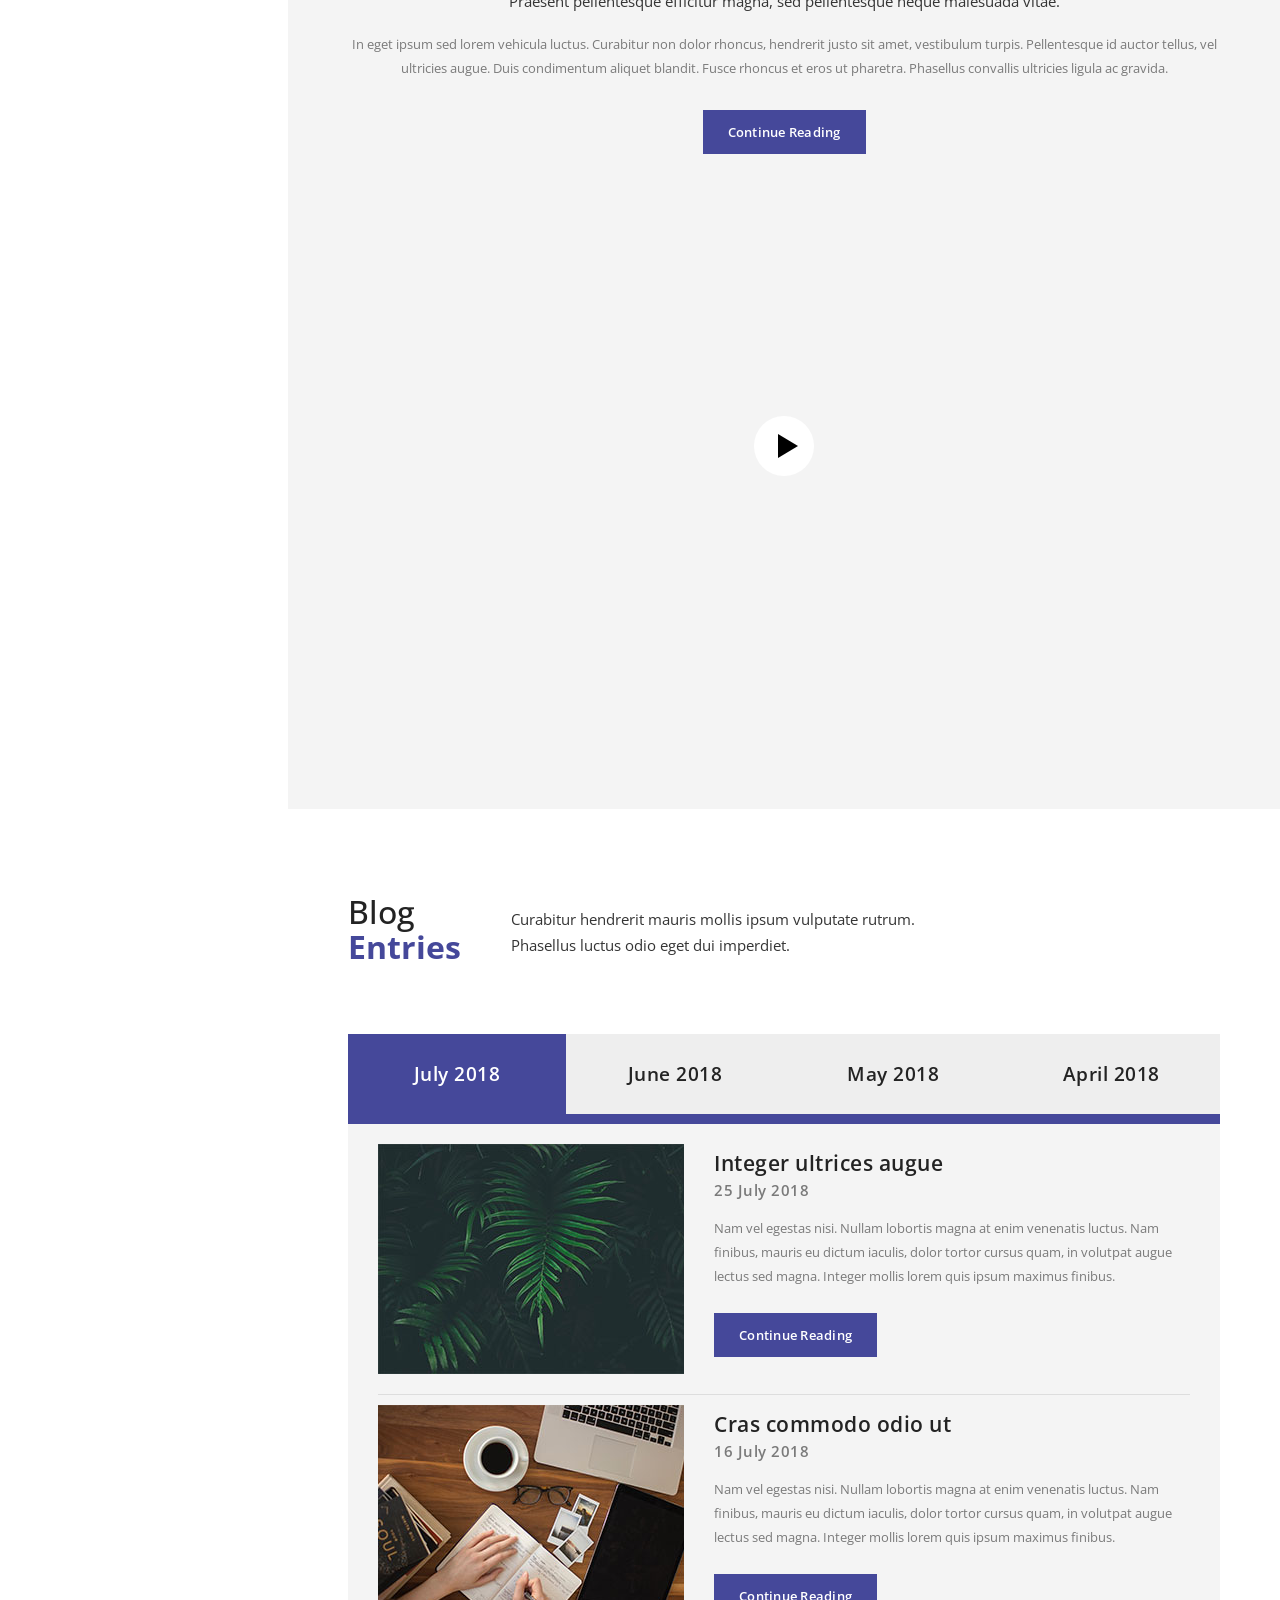
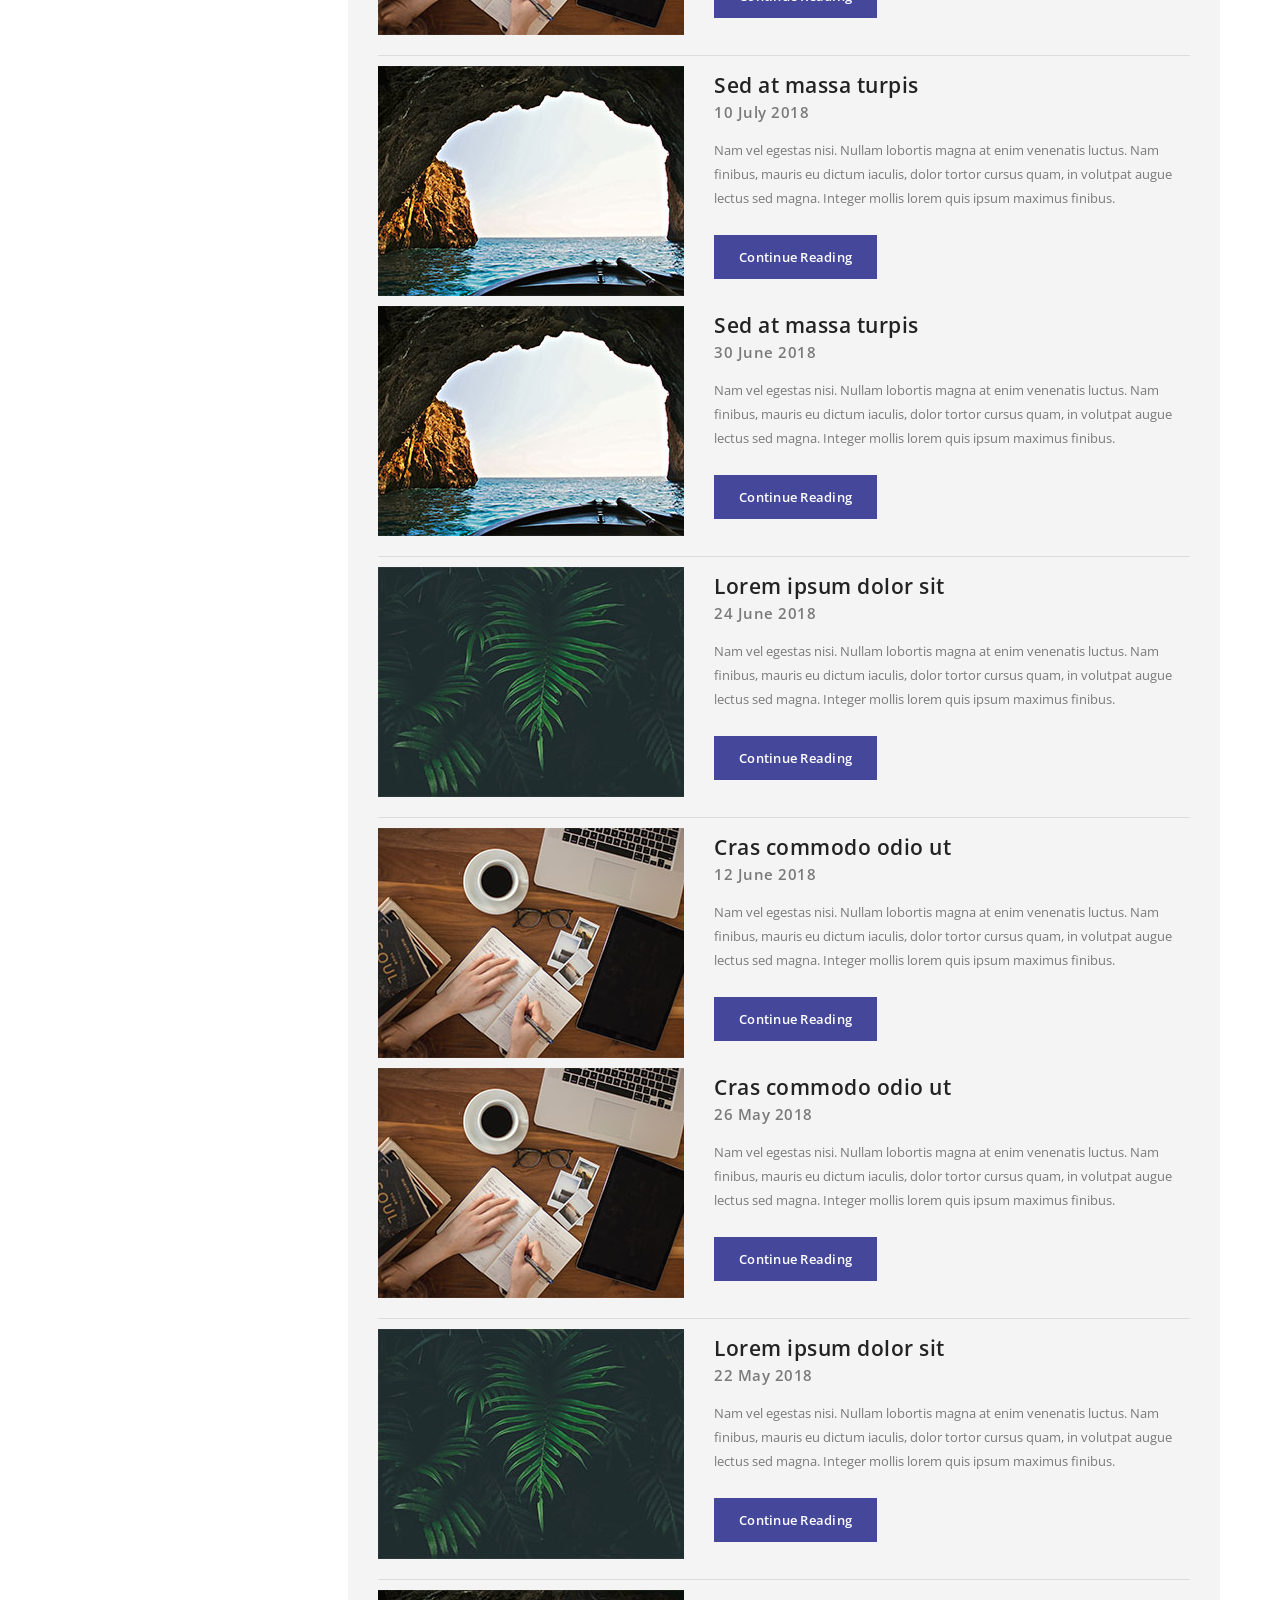
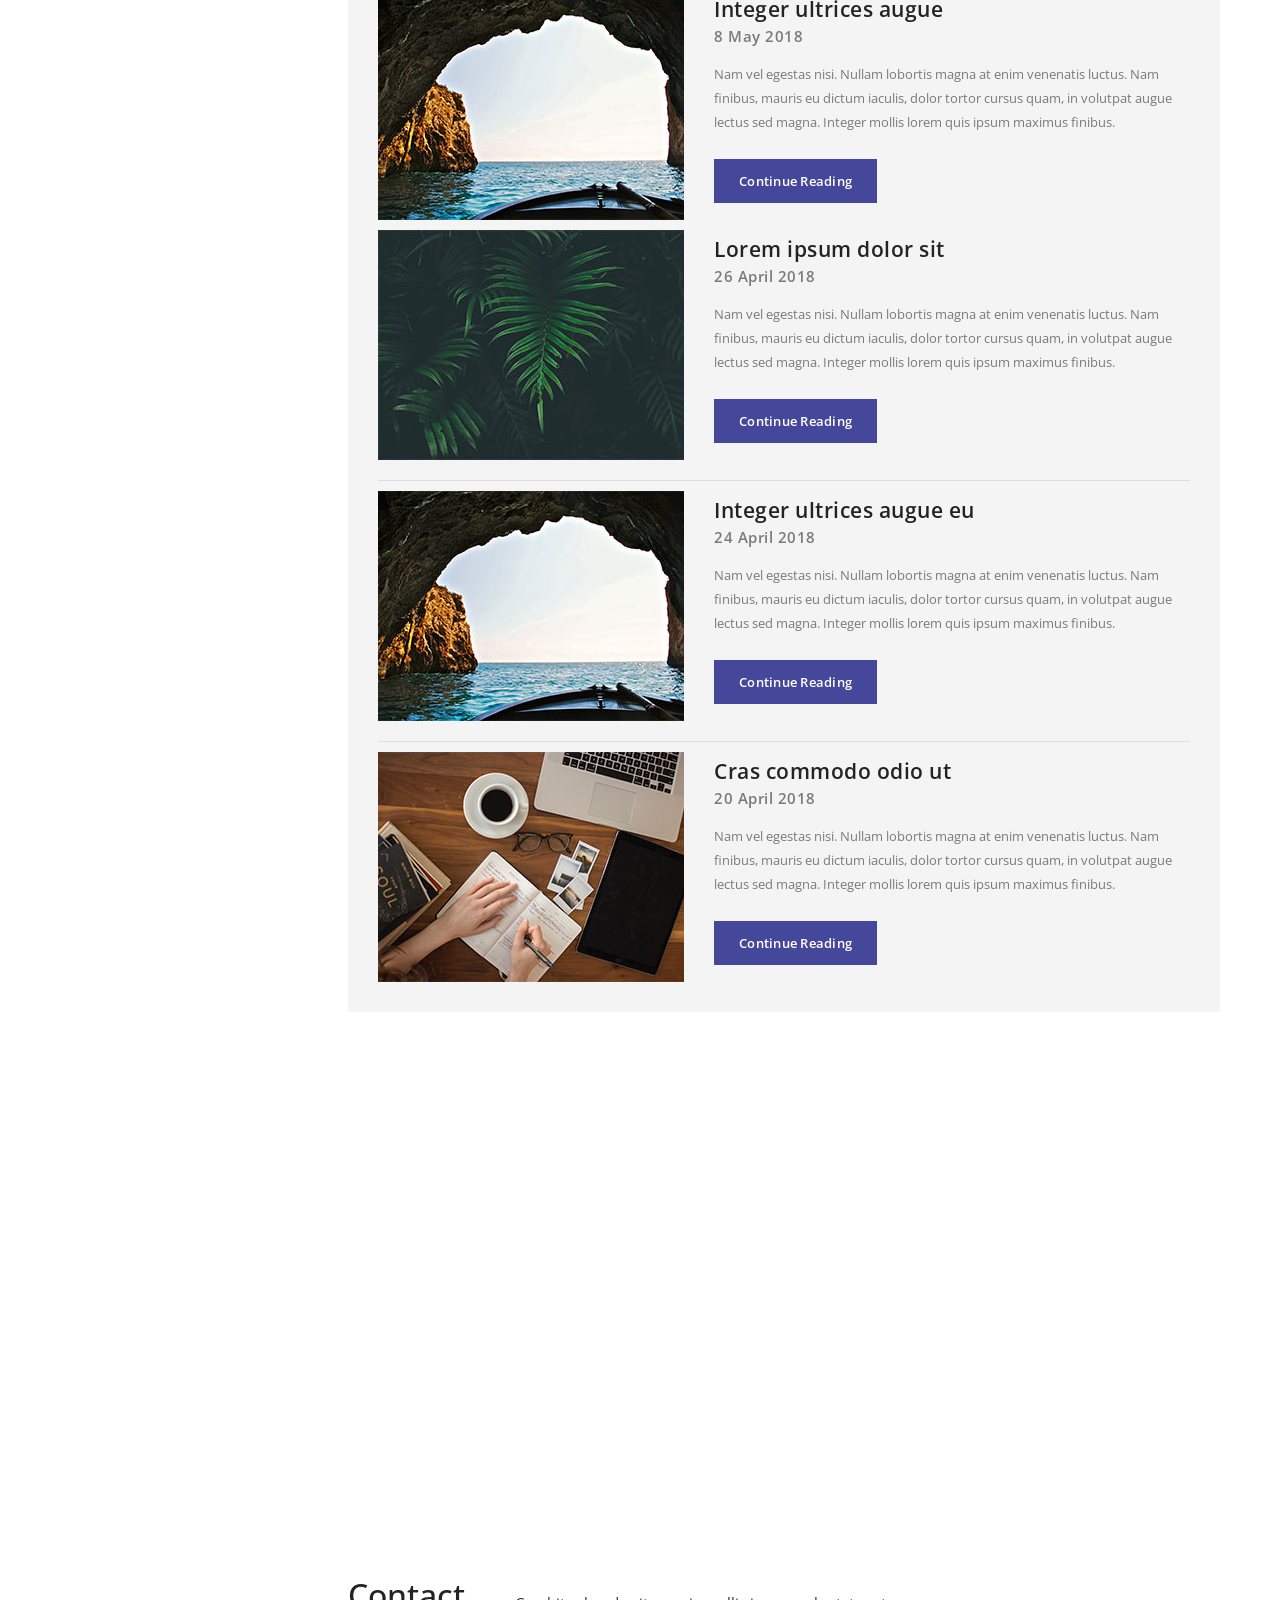
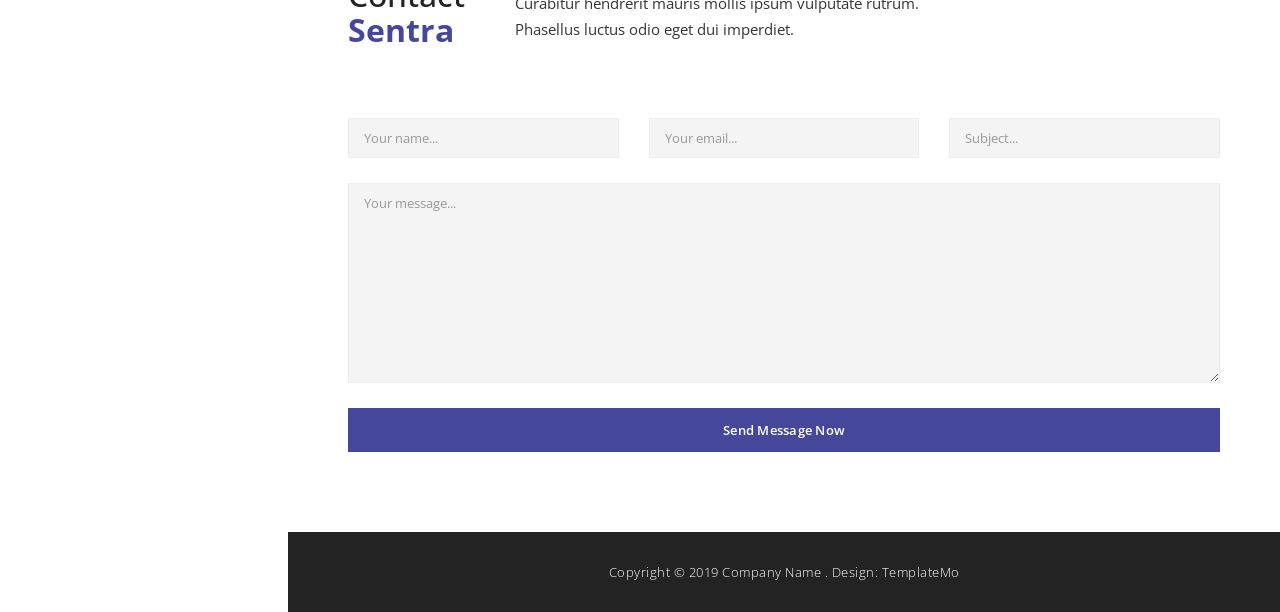
==== commit e83f9bb9: "new" ====
--- a/index.html
+++ b/index.html
@@ -28,7 +28,7 @@
 
     <nav class="navbar navbar-expand-lg navbar-light bg-light">
         <div class="container-fluid">
-            <a class="navbar-brand" href="#">Navbar</a>
+            <a class="navbar-brand" href="#" aria-label="Navbar home">Navbar</a>
             <button class="navbar-toggler" type="button" data-bs-toggle="collapse"
                 data-bs-target="#navbarSupportedContent" aria-controls="navbarSupportedContent" aria-expanded="false"
                 aria-label="Toggle navigation">
@@ -37,36 +37,37 @@
             <div class="collapse navbar-collapse" id="navbarSupportedContent">
                 <ul class="navbar-nav me-auto mb-2 mb-lg-0">
                     <li class="nav-item">
-                        <a class="nav-link active" aria-current="page" href="#">Home</a>
+                        <a class="nav-link active" aria-current="page" href="#" aria-label="Go to Home page">Home</a>
                     </li>
                     <li class="nav-item">
-                        <a class="nav-link" href="#">Link</a>
+                        <a class="nav-link" href="#" aria-label="Visit Link section">Link</a>
                     </li>
                     <li class="nav-item dropdown">
                         <a class="nav-link dropdown-toggle" href="#" id="navbarDropdown" role="button"
-                            data-bs-toggle="dropdown" aria-expanded="false">
+                            data-bs-toggle="dropdown" aria-expanded="false" aria-label="Dropdown menu">
                             Dropdown
                         </a>
                         <ul class="dropdown-menu" aria-labelledby="navbarDropdown">
-                            <li><a class="dropdown-item" href="#">Action</a></li>
-                            <li><a class="dropdown-item" href="#">Another action</a></li>
+                            <li><a class="dropdown-item" href="#" aria-label="Perform Action">Action</a></li>
+                            <li><a class="dropdown-item" href="#" aria-label="Perform Another action">Another action</a></li>
                             <li>
-                                <hr class="dropdown-divider">
+                                <hr class="dropdown-divider" aria-hidden="true">
                             </li>
-                            <li><a class="dropdown-item" href="#">Something else here</a></li>
+                            <li><a class="dropdown-item" href="#" aria-label="View Something else here">Something else here</a></li>
                         </ul>
                     </li>
                     <li class="nav-item">
-                        <a class="nav-link disabled">Disabled</a>
+                        <a class="nav-link disabled" aria-disabled="true" aria-label="Disabled link">Disabled</a>
                     </li>
                 </ul>
-                <form class="d-flex">
-                    <input class="form-control me-2" type="search" placeholder="Search" aria-label="Search">
-                    <button class="btn btn-outline-success" type="submit">Search</button>
+                <form class="d-flex" role="search">
+                    <input class="form-control me-2" type="search" placeholder="Search" aria-label="Search input">
+                    <button class="btn btn-outline-success" type="submit" aria-label="Submit search">Search</button>
                 </form>
             </div>
         </div>
     </nav>
+    
 
     <div class="slider">
         <div class="Modern-Slider content-section" id="top">
@@ -129,146 +130,61 @@
 
 
     <div class="page-content">
-        <section id="featured" class="content-section">
+        <section id="projects" class="content-section" aria-labelledby="projects-heading" aria-describedby="projects-desc">
             <div class="section-heading">
-                <h1>Featured<br><em>Places</em></h1>
-                <p>Praesent pellentesque efficitur magna,
-                    <br>sed pellentesque neque malesuada vitae.
-                </p>
-            </div>
-            <div class="section-content">
-                <div class="owl-carousel owl-theme">
-                    <div class="item">
-                        <div class="image">
-                            <img src="img/featured_1.jpg" alt="">
-                            <div class="featured-button button">
-                                <a href="#projects">Continue Reading</a>
-                            </div>
-                        </div>
-                        <div class="text-content">
-                            <h4>Lorem ipsum dolor</h4>
-                            <span>Proin et sapien</span>
-                            <p>#1 You are allowed to use Sentra Template for your business or client websites. You can
-                                use it for commercial or non-commercial or educational purposes.</p>
-                        </div>
-                    </div>
-                    <div class="item">
-                        <div class="image">
-                            <img src="img/featured_2.jpg" alt="">
-                            <div class="featured-button button">
-                                <a href="#projects">Continue Reading</a>
-                            </div>
-                        </div>
-                        <div class="text-content">
-                            <h4>Phasellus a lacus ac odio</h4>
-                            <span>Maximus</span>
-                            <p>#2 You are NOT allowed to re-distribute this on any template website. You <strong>can
-                                    post</strong> a screenshot and a link back to original template page on your blog or
-                                site. Thank you.</p>
-                        </div>
-                    </div>
-                    <div class="item">
-                        <div class="image">
-                            <img src="img/featured_3.jpg" alt="">
-                            <div class="featured-button button">
-                                <a href="#projects">Continue Reading</a>
-                            </div>
-                        </div>
-                        <div class="text-content">
-                            <h4>Proin sit amet fringilla</h4>
-                            <span>Vulputate</span>
-                            <p>#3 Aliquam mollis lacus eget metus efficitur lobortis. Suspendisse libero lacus, accumsan
-                                vitae commodo tristique, luctus gravida metus.</p>
-                        </div>
-                    </div>
-                    <div class="item">
-                        <div class="image">
-                            <img src="img/featured_2.jpg" alt="">
-                            <div class="featured-button button">
-                                <a href="#projects">Continue Reading</a>
-                            </div>
-                        </div>
-                        <div class="text-content">
-                            <h4>In volutpat augue lectus</h4>
-                            <span>Elementum</span>
-                            <p>#4 Aliquam mollis lacus eget metus efficitur lobortis. Suspendisse libero lacus, accumsan
-                                vitae commodo tristique, luctus gravida metus.</p>
-                        </div>
-                    </div>
-                    <div class="item">
-                        <div class="image">
-                            <img src="img/featured_1.jpg" alt="">
-                            <div class="featured-button button">
-                                <a href="#projects">Continue Reading</a>
-                            </div>
-                        </div>
-                        <div class="text-content">
-                            <h4>Cras commodo odio</h4>
-                            <span>Aliquam</span>
-                            <p>#5 Mauris lacinia pretium libero, ut tincidunt lacus molestie ornare. Phasellus a
-                                facilisis erat. Praesent eleifend nibh mauris, quis sodales lorem convallis pulvinar.
-                            </p>
-                        </div>
-                    </div>
-                    <div class="item">
-                        <div class="image">
-                            <img src="img/featured_3.jpg" alt="">
-                            <div class="featured-button button">
-                                <a href="#projects">Continue Reading</a>
-                            </div>
-                        </div>
-                        <div class="text-content">
-                            <h4>Sed at massa turpis</h4>
-                            <span>Curabitur</span>
-                            <p>#6 Vestibulum tincidunt ornare ligula vel molestie. Curabitur hendrerit mauris mollis
-                                ipsum vulputate rutrum. Phasellus luctus odio eget dui imperdiet.</p>
-                        </div>
-                    </div>
-                    <div class="item">
-                        <div class="image">
-                            <img src="img/featured_2.jpg" alt="">
-                            <div class="featured-button button">
-                                <a href="#projects">Continue Reading</a>
-                            </div>
-                        </div>
-                        <div class="text-content">
-                            <h4>Aliquam mollis lacus</h4>
-                            <span>Suspendisse</span>
-                            <p>#7 Suspendisse suscipit nulla sed nisl fermentum, auctor suscipit nunc rhoncus. Proin
-                                faucibus metus diam, nec hendrerit purus pharetra in.</p>
-                        </div>
-                    </div>
-                    <div class="item">
-                        <div class="image">
-                            <img src="img/featured_1.jpg" alt="">
-                            <div class="featured-button button">
-                                <a href="#projects">Continue Reading</a>
-                            </div>
-                        </div>
-                        <div class="text-content">
-                            <h4>Mauris lacinia pretium</h4>
-                            <span>Vestibulum</span>
-                            <p>#8 Suspendisse suscipit nulla sed nisl fermentum, auctor suscipit nunc rhoncus. Proin
-                                faucibus metus diam, nec hendrerit purus pharetra in.</p>
-                        </div>
-                    </div>
-                    <div class="item">
-                        <div class="image">
-                            <img src="img/featured_3.jpg" alt="">
-                            <div class="featured-button button">
-                                <a href="#projects">Continue Reading</a>
-                            </div>
-                        </div>
-                        <div class="text-content">
-                            <h4>Proin sit amet fringilla erat</h4>
-                            <span>Convallis</span>
-                            <p>#9 Suspendisse suscipit nulla sed nisl fermentum, auctor suscipit nunc rhoncus. Proin
-                                faucibus metus diam, nec hendrerit purus pharetra in.</p>
+                <h1 id="projects-heading">Recent<br><em>Projects</em></h1>
+                <p id="projects-desc">Praesent pellentesque efficitur magna, sed pellentesque neque malesuada vitae.</p>
+            </div>
+        
+            <div class="section-content" role="region" aria-label="Gallery">
+                <div class="masonry">
+                    <div class="row">
+                        <div class="item">
+                            <div class="col-md-8">
+                                <a href="img/portfolio_big_1.jpg" data-lightbox="image" aria-label="portfolio">
+                                    <!-- aria-label="Project 1" qisqaroq tavsif berdi. -->
+                                    <img src="img/portfolio_1.jpg" alt="portfolio">
+                                    <!-- alt="Project 1" qisqartirildi. -->
+                                </a>
+                            </div>
+                        </div>
+        
+                        <div class="item second-item">
+                            <div class="col-md-4">
+                                <a href="img/portfolio_big_2.jpg" data-lightbox="image" aria-label="portfolio 2">
+                                    <img src="img/portfolio_2.jpg" alt="Project 2">
+                                </a>
+                            </div>
+                        </div>
+        
+                        <div class="item">
+                            <div class="col-md-4">
+                                <a href="img/portfolio_big_3.jpg" data-lightbox="image" aria-label="portfolio 3">
+                                    <img src="img/portfolio_3.jpg" alt="Project 3">
+                                </a>
+                            </div>
+                        </div>
+        
+                        <div class="item">
+                            <div class="col-md-4">
+                                <a href="img/portfolio_big_4.jpg" data-lightbox="image" aria-label="portfolio 4">
+                                    <img src="img/portfolio_4.jpg" alt="Project 4">
+                                </a>
+                            </div>
+                        </div>
+        
+                        <div class="item">
+                            <div class="col-md-8">
+                                <a href="img/portfolio_big_5.jpg" data-lightbox="image" aria-label="portfolio 5">
+                                    <img src="img/portfolio_5.jpg" alt="Project 5">
+                                </a>
+                            </div>
                         </div>
                     </div>
                 </div>
             </div>
         </section>
+        
         <section id="projects" class="content-section">
             <div class="section-heading">
                 <h1>Recent<br><em>Projects</em></h1>
